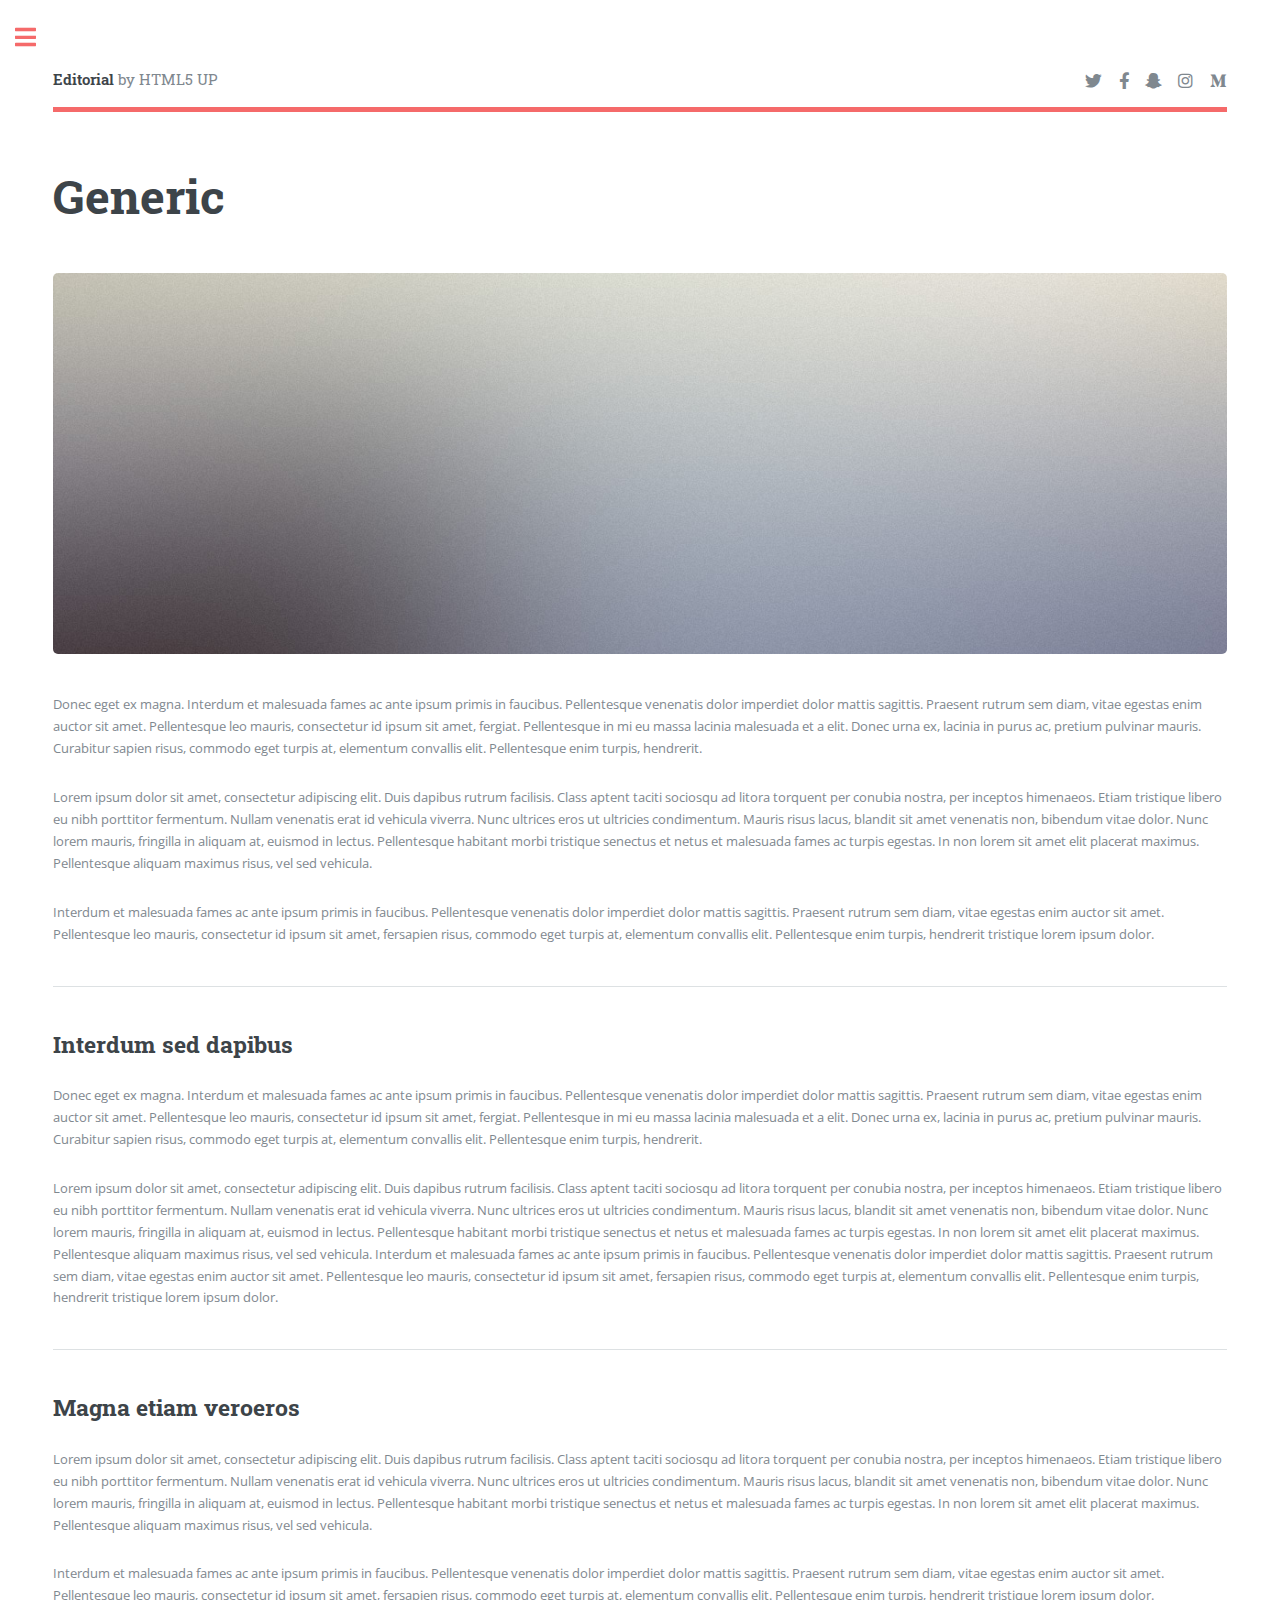
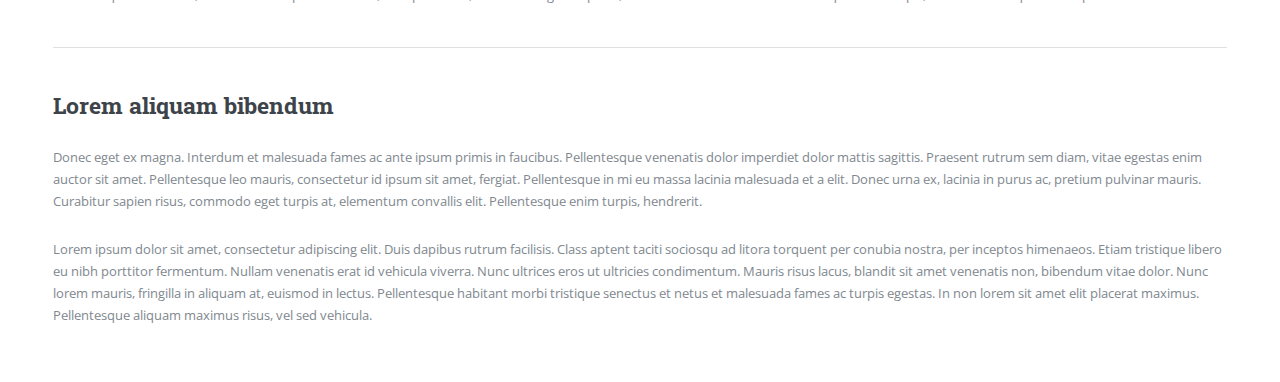
==== generic.html @ ad4b77a5 "Add files via upload" ====
<!DOCTYPE HTML>
<!--
	Editorial by HTML5 UP
	html5up.net | @ajlkn
	Free for personal and commercial use under the CCA 3.0 license (html5up.net/license)
-->
<html>
	<head>
		<title>Generic - Editorial by HTML5 UP</title>
		<meta charset="utf-8" />
		<meta name="viewport" content="width=device-width, initial-scale=1, user-scalable=no" />
		<link rel="stylesheet" href="assets/css/main.css" />
	</head>
	<body class="is-preload">

		<!-- Wrapper -->
			<div id="wrapper">

				<!-- Main -->
					<div id="main">
						<div class="inner">

							<!-- Header -->
								<header id="header">
									<a href="index.html" class="logo"><strong>Editorial</strong> by HTML5 UP</a>
									<ul class="icons">
										<li><a href="#" class="icon brands fa-twitter"><span class="label">Twitter</span></a></li>
										<li><a href="#" class="icon brands fa-facebook-f"><span class="label">Facebook</span></a></li>
										<li><a href="#" class="icon brands fa-snapchat-ghost"><span class="label">Snapchat</span></a></li>
										<li><a href="#" class="icon brands fa-instagram"><span class="label">Instagram</span></a></li>
										<li><a href="#" class="icon brands fa-medium-m"><span class="label">Medium</span></a></li>
									</ul>
								</header>

							<!-- Content -->
								<section>
									<header class="main">
										<h1>Generic</h1>
									</header>

									<span class="image main"><img src="images/pic11.jpg" alt="" /></span>

									<p>Donec eget ex magna. Interdum et malesuada fames ac ante ipsum primis in faucibus. Pellentesque venenatis dolor imperdiet dolor mattis sagittis. Praesent rutrum sem diam, vitae egestas enim auctor sit amet. Pellentesque leo mauris, consectetur id ipsum sit amet, fergiat. Pellentesque in mi eu massa lacinia malesuada et a elit. Donec urna ex, lacinia in purus ac, pretium pulvinar mauris. Curabitur sapien risus, commodo eget turpis at, elementum convallis elit. Pellentesque enim turpis, hendrerit.</p>
									<p>Lorem ipsum dolor sit amet, consectetur adipiscing elit. Duis dapibus rutrum facilisis. Class aptent taciti sociosqu ad litora torquent per conubia nostra, per inceptos himenaeos. Etiam tristique libero eu nibh porttitor fermentum. Nullam venenatis erat id vehicula viverra. Nunc ultrices eros ut ultricies condimentum. Mauris risus lacus, blandit sit amet venenatis non, bibendum vitae dolor. Nunc lorem mauris, fringilla in aliquam at, euismod in lectus. Pellentesque habitant morbi tristique senectus et netus et malesuada fames ac turpis egestas. In non lorem sit amet elit placerat maximus. Pellentesque aliquam maximus risus, vel sed vehicula.</p>
									<p>Interdum et malesuada fames ac ante ipsum primis in faucibus. Pellentesque venenatis dolor imperdiet dolor mattis sagittis. Praesent rutrum sem diam, vitae egestas enim auctor sit amet. Pellentesque leo mauris, consectetur id ipsum sit amet, fersapien risus, commodo eget turpis at, elementum convallis elit. Pellentesque enim turpis, hendrerit tristique lorem ipsum dolor.</p>

									<hr class="major" />

									<h2>Interdum sed dapibus</h2>
									<p>Donec eget ex magna. Interdum et malesuada fames ac ante ipsum primis in faucibus. Pellentesque venenatis dolor imperdiet dolor mattis sagittis. Praesent rutrum sem diam, vitae egestas enim auctor sit amet. Pellentesque leo mauris, consectetur id ipsum sit amet, fergiat. Pellentesque in mi eu massa lacinia malesuada et a elit. Donec urna ex, lacinia in purus ac, pretium pulvinar mauris. Curabitur sapien risus, commodo eget turpis at, elementum convallis elit. Pellentesque enim turpis, hendrerit.</p>
									<p>Lorem ipsum dolor sit amet, consectetur adipiscing elit. Duis dapibus rutrum facilisis. Class aptent taciti sociosqu ad litora torquent per conubia nostra, per inceptos himenaeos. Etiam tristique libero eu nibh porttitor fermentum. Nullam venenatis erat id vehicula viverra. Nunc ultrices eros ut ultricies condimentum. Mauris risus lacus, blandit sit amet venenatis non, bibendum vitae dolor. Nunc lorem mauris, fringilla in aliquam at, euismod in lectus. Pellentesque habitant morbi tristique senectus et netus et malesuada fames ac turpis egestas. In non lorem sit amet elit placerat maximus. Pellentesque aliquam maximus risus, vel sed vehicula. Interdum et malesuada fames ac ante ipsum primis in faucibus. Pellentesque venenatis dolor imperdiet dolor mattis sagittis. Praesent rutrum sem diam, vitae egestas enim auctor sit amet. Pellentesque leo mauris, consectetur id ipsum sit amet, fersapien risus, commodo eget turpis at, elementum convallis elit. Pellentesque enim turpis, hendrerit tristique lorem ipsum dolor.</p>

									<hr class="major" />

									<h2>Magna etiam veroeros</h2>
									<p>Lorem ipsum dolor sit amet, consectetur adipiscing elit. Duis dapibus rutrum facilisis. Class aptent taciti sociosqu ad litora torquent per conubia nostra, per inceptos himenaeos. Etiam tristique libero eu nibh porttitor fermentum. Nullam venenatis erat id vehicula viverra. Nunc ultrices eros ut ultricies condimentum. Mauris risus lacus, blandit sit amet venenatis non, bibendum vitae dolor. Nunc lorem mauris, fringilla in aliquam at, euismod in lectus. Pellentesque habitant morbi tristique senectus et netus et malesuada fames ac turpis egestas. In non lorem sit amet elit placerat maximus. Pellentesque aliquam maximus risus, vel sed vehicula.</p>
									<p>Interdum et malesuada fames ac ante ipsum primis in faucibus. Pellentesque venenatis dolor imperdiet dolor mattis sagittis. Praesent rutrum sem diam, vitae egestas enim auctor sit amet. Pellentesque leo mauris, consectetur id ipsum sit amet, fersapien risus, commodo eget turpis at, elementum convallis elit. Pellentesque enim turpis, hendrerit tristique lorem ipsum dolor.</p>

									<hr class="major" />

									<h2>Lorem aliquam bibendum</h2>
									<p>Donec eget ex magna. Interdum et malesuada fames ac ante ipsum primis in faucibus. Pellentesque venenatis dolor imperdiet dolor mattis sagittis. Praesent rutrum sem diam, vitae egestas enim auctor sit amet. Pellentesque leo mauris, consectetur id ipsum sit amet, fergiat. Pellentesque in mi eu massa lacinia malesuada et a elit. Donec urna ex, lacinia in purus ac, pretium pulvinar mauris. Curabitur sapien risus, commodo eget turpis at, elementum convallis elit. Pellentesque enim turpis, hendrerit.</p>
									<p>Lorem ipsum dolor sit amet, consectetur adipiscing elit. Duis dapibus rutrum facilisis. Class aptent taciti sociosqu ad litora torquent per conubia nostra, per inceptos himenaeos. Etiam tristique libero eu nibh porttitor fermentum. Nullam venenatis erat id vehicula viverra. Nunc ultrices eros ut ultricies condimentum. Mauris risus lacus, blandit sit amet venenatis non, bibendum vitae dolor. Nunc lorem mauris, fringilla in aliquam at, euismod in lectus. Pellentesque habitant morbi tristique senectus et netus et malesuada fames ac turpis egestas. In non lorem sit amet elit placerat maximus. Pellentesque aliquam maximus risus, vel sed vehicula.</p>

								</section>

						</div>
					</div>

				<!-- Sidebar -->
					<div id="sidebar">
						<div class="inner">

							<!-- Search -->
								<section id="search" class="alt">
									<form method="post" action="#">
										<input type="text" name="query" id="query" placeholder="Search" />
									</form>
								</section>

							<!-- Menu -->
								<nav id="menu">
									<header class="major">
										<h2>Menu</h2>
									</header>
									<ul>
										<li><a href="index.html">Homepage</a></li>
										<li><a href="generic.html">Generic</a></li>
										<li><a href="elements.html">Elements</a></li>
										<li>
											<span class="opener">Submenu</span>
											<ul>
												<li><a href="#">Lorem Dolor</a></li>
												<li><a href="#">Ipsum Adipiscing</a></li>
												<li><a href="#">Tempus Magna</a></li>
												<li><a href="#">Feugiat Veroeros</a></li>
											</ul>
										</li>
										<li><a href="#">Etiam Dolore</a></li>
										<li><a href="#">Adipiscing</a></li>
										<li>
											<span class="opener">Another Submenu</span>
											<ul>
												<li><a href="#">Lorem Dolor</a></li>
												<li><a href="#">Ipsum Adipiscing</a></li>
												<li><a href="#">Tempus Magna</a></li>
												<li><a href="#">Feugiat Veroeros</a></li>
											</ul>
										</li>
										<li><a href="#">Maximus Erat</a></li>
										<li><a href="#">Sapien Mauris</a></li>
										<li><a href="#">Amet Lacinia</a></li>
									</ul>
								</nav>

							<!-- Section -->
								<section>
									<header class="major">
										<h2>Ante interdum</h2>
									</header>
									<div class="mini-posts">
										<article>
											<a href="#" class="image"><img src="images/pic07.jpg" alt="" /></a>
											<p>Aenean ornare velit lacus, ac varius enim lorem ullamcorper dolore aliquam.</p>
										</article>
										<article>
											<a href="#" class="image"><img src="images/pic08.jpg" alt="" /></a>
											<p>Aenean ornare velit lacus, ac varius enim lorem ullamcorper dolore aliquam.</p>
										</article>
										<article>
											<a href="#" class="image"><img src="images/pic09.jpg" alt="" /></a>
											<p>Aenean ornare velit lacus, ac varius enim lorem ullamcorper dolore aliquam.</p>
										</article>
									</div>
									<ul class="actions">
										<li><a href="#" class="button">More</a></li>
									</ul>
								</section>

							<!-- Section -->
								<section>
									<header class="major">
										<h2>Get in touch</h2>
									</header>
									<p>Sed varius enim lorem ullamcorper dolore aliquam aenean ornare velit lacus, ac varius enim lorem ullamcorper dolore. Proin sed aliquam facilisis ante interdum. Sed nulla amet lorem feugiat tempus aliquam.</p>
									<ul class="contact">
										<li class="icon solid fa-envelope"><a href="#">information@untitled.tld</a></li>
										<li class="icon solid fa-phone">(000) 000-0000</li>
										<li class="icon solid fa-home">1234 Somewhere Road #8254<br />
										Nashville, TN 00000-0000</li>
									</ul>
								</section>

							<!-- Footer -->
								<footer id="footer">
									<p class="copyright">&copy; Untitled. All rights reserved. Demo Images: <a href="https://unsplash.com">Unsplash</a>. Design: <a href="https://html5up.net">HTML5 UP</a>.</p>
								</footer>

						</div>
					</div>

			</div>

		<!-- Scripts -->
			<script src="assets/js/jquery.min.js"></script>
			<script src="assets/js/browser.min.js"></script>
			<script src="assets/js/breakpoints.min.js"></script>
			<script src="assets/js/util.js"></script>
			<script src="assets/js/main.js"></script>

	</body>
</html>
---- assets/css/main.css ----
@import url(fontawesome-all.min.css);
@import url("https://fonts.googleapis.com/css?family=Open+Sans:400,600,400italic,600italic|Roboto+Slab:400,700");
/*
	Editorial by HTML5 UP
	html5up.net | @ajlkn
	Free for personal and commercial use under the CCA 3.0 license (html5up.net/license)
*/
html, body, div, span, applet, object,
iframe, h1, h2, h3, h4, h5, h6, p, blockquote,
pre, a, abbr, acronym, address, big, cite,
code, del, dfn, em, img, ins, kbd, q, s, samp,
small, strike, strong, sub, sup, tt, var, b,
u, i, center, dl, dt, dd, ol, ul, li, fieldset,
form, label, legend, table, caption, tbody,
tfoot, thead, tr, th, td, article, aside,
canvas, details, embed, figure, figcaption,
footer, header, hgroup, menu, nav, output, ruby,
section, summary, time, mark, audio, video {
  margin: 0;
  padding: 0;
  border: 0;
  font-size: 100%;
  font: inherit;
  vertical-align: baseline; }

article, aside, details, figcaption, figure,
footer, header, hgroup, menu, nav, section {
  display: block; }

body {
  line-height: 1; }

ol, ul {
  list-style: none; }

blockquote, q {
  quotes: none; }
  blockquote:before, blockquote:after, q:before, q:after {
    content: '';
    content: none; }

table {
  border-collapse: collapse;
  border-spacing: 0; }

body {
  -webkit-text-size-adjust: none; }

mark {
  background-color: transparent;
  color: inherit; }

input::-moz-focus-inner {
  border: 0;
  padding: 0; }

input, select, textarea {
  -moz-appearance: none;
  -webkit-appearance: none;
  -ms-appearance: none;
  appearance: none; }

/* Basic */
@-ms-viewport {
  width: device-width; }

body {
  -ms-overflow-style: scrollbar; }

@media screen and (max-width: 480px) {
  html, body {
    min-width: 320px; } }

html {
  box-sizing: border-box; }

*, *:before, *:after {
  box-sizing: inherit; }

body {
  background: #ffffff; }
  body.is-preload *, body.is-preload *:before, body.is-preload *:after, body.is-resizing *, body.is-resizing *:before, body.is-resizing *:after {
    -moz-animation: none !important;
    -webkit-animation: none !important;
    -ms-animation: none !important;
    animation: none !important;
    -moz-transition: none !important;
    -webkit-transition: none !important;
    -ms-transition: none !important;
    transition: none !important; }

/* Type */
body, input, select, textarea {
  color: #7f888f;
  font-family: "Open Sans", sans-serif;
  font-size: 13pt;
  font-weight: 400;
  line-height: 1.65; }
  @media screen and (max-width: 1680px) {
    body, input, select, textarea {
      font-size: 11pt; } }
  @media screen and (max-width: 1280px) {
    body, input, select, textarea {
      font-size: 10pt; } }
  @media screen and (max-width: 360px) {
    body, input, select, textarea {
      font-size: 9pt; } }

a {
  -moz-transition: color 0.2s ease-in-out, border-bottom-color 0.2s ease-in-out;
  -webkit-transition: color 0.2s ease-in-out, border-bottom-color 0.2s ease-in-out;
  -ms-transition: color 0.2s ease-in-out, border-bottom-color 0.2s ease-in-out;
  transition: color 0.2s ease-in-out, border-bottom-color 0.2s ease-in-out;
  border-bottom: dotted 1px;
  color: #f56a6a;
  text-decoration: none; }
  a:hover {
    border-bottom-color: #f56a6a;
    color: #f56a6a !important; }
    a:hover strong {
      color: inherit; }

strong, b {
  color: #3d4449;
  font-weight: 600; }

em, i {
  font-style: italic; }

p {
  margin: 0 0 2em 0; }

h1, h2, h3, h4, h5, h6 {
  color: #3d4449;
  font-family: "Roboto Slab", serif;
  font-weight: 700;
  line-height: 1.5;
  margin: 0 0 1em 0; }
  h1 a, h2 a, h3 a, h4 a, h5 a, h6 a {
    color: inherit;
    text-decoration: none;
    border-bottom: 0; }

h1 {
  font-size: 4em;
  margin: 0 0 0.5em 0;
  line-height: 1.3; }

h2 {
  font-size: 1.75em; }

h3 {
  font-size: 1.25em; }

h4 {
  font-size: 1.1em; }

h5 {
  font-size: 0.9em; }

h6 {
  font-size: 0.7em; }

@media screen and (max-width: 1680px) {
  h1 {
    font-size: 3.5em; } }

@media screen and (max-width: 980px) {
  h1 {
    font-size: 3.25em; } }

@media screen and (max-width: 736px) {
  h1 {
    font-size: 2em;
    line-height: 1.4; }
  h2 {
    font-size: 1.5em; } }

sub {
  font-size: 0.8em;
  position: relative;
  top: 0.5em; }

sup {
  font-size: 0.8em;
  position: relative;
  top: -0.5em; }

blockquote {
  border-left: solid 3px rgba(210, 215, 217, 0.75);
  font-style: italic;
  margin: 0 0 2em 0;
  padding: 0.5em 0 0.5em 2em; }

code {
  background: rgba(230, 235, 237, 0.25);
  border-radius: 0.375em;
  border: solid 1px rgba(210, 215, 217, 0.75);
  font-family: "Courier New", monospace;
  font-size: 0.9em;
  margin: 0 0.25em;
  padding: 0.25em 0.65em; }

pre {
  -webkit-overflow-scrolling: touch;
  font-family: "Courier New", monospace;
  font-size: 0.9em;
  margin: 0 0 2em 0; }
  pre code {
    display: block;
    line-height: 1.75;
    padding: 1em 1.5em;
    overflow-x: auto; }

hr {
  border: 0;
  border-bottom: solid 1px rgba(210, 215, 217, 0.75);
  margin: 2em 0; }
  hr.major {
    margin: 3em 0; }

.align-left {
  text-align: left; }

.align-center {
  text-align: center; }

.align-right {
  text-align: right; }

/* Row */
.row {
  display: flex;
  flex-wrap: wrap;
  box-sizing: border-box;
  align-items: stretch; }
  .row > * {
    box-sizing: border-box; }
  .row.gtr-uniform > * > :last-child {
    margin-bottom: 0; }
  .row.aln-left {
    justify-content: flex-start; }
  .row.aln-center {
    justify-content: center; }
  .row.aln-right {
    justify-content: flex-end; }
  .row.aln-top {
    align-items: flex-start; }
  .row.aln-middle {
    align-items: center; }
  .row.aln-bottom {
    align-items: flex-end; }
  .row > .imp {
    order: -1; }
  .row > .col-1 {
    width: 8.33333%; }
  .row > .off-1 {
    margin-left: 8.33333%; }
  .row > .col-2 {
    width: 16.66667%; }
  .row > .off-2 {
    margin-left: 16.66667%; }
  .row > .col-3 {
    width: 25%; }
  .row > .off-3 {
    margin-left: 25%; }
  .row > .col-4 {
    width: 33.33333%; }
  .row > .off-4 {
    margin-left: 33.33333%; }
  .row > .col-5 {
    width: 41.66667%; }
  .row > .off-5 {
    margin-left: 41.66667%; }
  .row > .col-6 {
    width: 50%; }
  .row > .off-6 {
    margin-left: 50%; }
  .row > .col-7 {
    width: 58.33333%; }
  .row > .off-7 {
    margin-left: 58.33333%; }
  .row > .col-8 {
    width: 66.66667%; }
  .row > .off-8 {
    margin-left: 66.66667%; }
  .row > .col-9 {
    width: 75%; }
  .row > .off-9 {
    margin-left: 75%; }
  .row > .col-10 {
    width: 83.33333%; }
  .row > .off-10 {
    margin-left: 83.33333%; }
  .row > .col-11 {
    width: 91.66667%; }
  .row > .off-11 {
    margin-left: 91.66667%; }
  .row > .col-12 {
    width: 100%; }
  .row > .off-12 {
    margin-left: 100%; }
  .row.gtr-0 {
    margin-top: 0;
    margin-left: 0em; }
    .row.gtr-0 > * {
      padding: 0 0 0 0em; }
    .row.gtr-0.gtr-uniform {
      margin-top: 0em; }
      .row.gtr-0.gtr-uniform > * {
        padding-top: 0em; }
  .row.gtr-25 {
    margin-top: 0;
    margin-left: -0.375em; }
    .row.gtr-25 > * {
      padding: 0 0 0 0.375em; }
    .row.gtr-25.gtr-uniform {
      margin-top: -0.375em; }
      .row.gtr-25.gtr-uniform > * {
        padding-top: 0.375em; }
  .row.gtr-50 {
    margin-top: 0;
    margin-left: -0.75em; }
    .row.gtr-50 > * {
      padding: 0 0 0 0.75em; }
    .row.gtr-50.gtr-uniform {
      margin-top: -0.75em; }
      .row.gtr-50.gtr-uniform > * {
        padding-top: 0.75em; }
  .row {
    margin-top: 0;
    margin-left: -1.5em; }
    .row > * {
      padding: 0 0 0 1.5em; }
    .row.gtr-uniform {
      margin-top: -1.5em; }
      .row.gtr-uniform > * {
        padding-top: 1.5em; }
  .row.gtr-150 {
    margin-top: 0;
    margin-left: -2.25em; }
    .row.gtr-150 > * {
      padding: 0 0 0 2.25em; }
    .row.gtr-150.gtr-uniform {
      margin-top: -2.25em; }
      .row.gtr-150.gtr-uniform > * {
        padding-top: 2.25em; }
  .row.gtr-200 {
    margin-top: 0;
    margin-left: -3em; }
    .row.gtr-200 > * {
      padding: 0 0 0 3em; }
    .row.gtr-200.gtr-uniform {
      margin-top: -3em; }
      .row.gtr-200.gtr-uniform > * {
        padding-top: 3em; }
  @media screen and (max-width: 1680px) {
    .row {
      display: flex;
      flex-wrap: wrap;
      box-sizing: border-box;
      align-items: stretch; }
      .row > * {
        box-sizing: border-box; }
      .row.gtr-uniform > * > :last-child {
        margin-bottom: 0; }
      .row.aln-left {
        justify-content: flex-start; }
      .row.aln-center {
        justify-content: center; }
      .row.aln-right {
        justify-content: flex-end; }
      .row.aln-top {
        align-items: flex-start; }
      .row.aln-middle {
        align-items: center; }
      .row.aln-bottom {
        align-items: flex-end; }
      .row > .imp-xlarge {
        order: -1; }
      .row > .col-1-xlarge {
        width: 8.33333%; }
      .row > .off-1-xlarge {
        margin-left: 8.33333%; }
      .row > .col-2-xlarge {
        width: 16.66667%; }
      .row > .off-2-xlarge {
        margin-left: 16.66667%; }
      .row > .col-3-xlarge {
        width: 25%; }
      .row > .off-3-xlarge {
        margin-left: 25%; }
      .row > .col-4-xlarge {
        width: 33.33333%; }
      .row > .off-4-xlarge {
        margin-left: 33.33333%; }
      .row > .col-5-xlarge {
        width: 41.66667%; }
      .row > .off-5-xlarge {
        margin-left: 41.66667%; }
      .row > .col-6-xlarge {
        width: 50%; }
      .row > .off-6-xlarge {
        margin-left: 50%; }
      .row > .col-7-xlarge {
        width: 58.33333%; }
      .row > .off-7-xlarge {
        margin-left: 58.33333%; }
      .row > .col-8-xlarge {
        width: 66.66667%; }
      .row > .off-8-xlarge {
        margin-left: 66.66667%; }
      .row > .col-9-xlarge {
        width: 75%; }
      .row > .off-9-xlarge {
        margin-left: 75%; }
      .row > .col-10-xlarge {
        width: 83.33333%; }
      .row > .off-10-xlarge {
        margin-left: 83.33333%; }
      .row > .col-11-xlarge {
        width: 91.66667%; }
      .row > .off-11-xlarge {
        margin-left: 91.66667%; }
      .row > .col-12-xlarge {
        width: 100%; }
      .row > .off-12-xlarge {
        margin-left: 100%; }
      .row.gtr-0 {
        margin-top: 0;
        margin-left: 0em; }
        .row.gtr-0 > * {
          padding: 0 0 0 0em; }
        .row.gtr-0.gtr-uniform {
          margin-top: 0em; }
          .row.gtr-0.gtr-uniform > * {
            padding-top: 0em; }
      .row.gtr-25 {
        margin-top: 0;
        margin-left: -0.375em; }
        .row.gtr-25 > * {
          padding: 0 0 0 0.375em; }
        .row.gtr-25.gtr-uniform {
          margin-top: -0.375em; }
          .row.gtr-25.gtr-uniform > * {
            padding-top: 0.375em; }
      .row.gtr-50 {
        margin-top: 0;
        margin-left: -0.75em; }
        .row.gtr-50 > * {
          padding: 0 0 0 0.75em; }
        .row.gtr-50.gtr-uniform {
          margin-top: -0.75em; }
          .row.gtr-50.gtr-uniform > * {
            padding-top: 0.75em; }
      .row {
        margin-top: 0;
        margin-left: -1.5em; }
        .row > * {
          padding: 0 0 0 1.5em; }
        .row.gtr-uniform {
          margin-top: -1.5em; }
          .row.gtr-uniform > * {
            padding-top: 1.5em; }
      .row.gtr-150 {
        margin-top: 0;
        margin-left: -2.25em; }
        .row.gtr-150 > * {
          padding: 0 0 0 2.25em; }
        .row.gtr-150.gtr-uniform {
          margin-top: -2.25em; }
          .row.gtr-150.gtr-uniform > * {
            padding-top: 2.25em; }
      .row.gtr-200 {
        margin-top: 0;
        margin-left: -3em; }
        .row.gtr-200 > * {
          padding: 0 0 0 3em; }
        .row.gtr-200.gtr-uniform {
          margin-top: -3em; }
          .row.gtr-200.gtr-uniform > * {
            padding-top: 3em; } }
  @media screen and (max-width: 1280px) {
    .row {
      display: flex;
      flex-wrap: wrap;
      box-sizing: border-box;
      align-items: stretch; }
      .row > * {
        box-sizing: border-box; }
      .row.gtr-uniform > * > :last-child {
        margin-bottom: 0; }
      .row.aln-left {
        justify-content: flex-start; }
      .row.aln-center {
        justify-content: center; }
      .row.aln-right {
        justify-content: flex-end; }
      .row.aln-top {
        align-items: flex-start; }
      .row.aln-middle {
        align-items: center; }
      .row.aln-bottom {
        align-items: flex-end; }
      .row > .imp-large {
        order: -1; }
      .row > .col-1-large {
        width: 8.33333%; }
      .row > .off-1-large {
        margin-left: 8.33333%; }
      .row > .col-2-large {
        width: 16.66667%; }
      .row > .off-2-large {
        margin-left: 16.66667%; }
      .row > .col-3-large {
        width: 25%; }
      .row > .off-3-large {
        margin-left: 25%; }
      .row > .col-4-large {
        width: 33.33333%; }
      .row > .off-4-large {
        margin-left: 33.33333%; }
      .row > .col-5-large {
        width: 41.66667%; }
      .row > .off-5-large {
        margin-left: 41.66667%; }
      .row > .col-6-large {
        width: 50%; }
      .row > .off-6-large {
        margin-left: 50%; }
      .row > .col-7-large {
        width: 58.33333%; }
      .row > .off-7-large {
        margin-left: 58.33333%; }
      .row > .col-8-large {
        width: 66.66667%; }
      .row > .off-8-large {
        margin-left: 66.66667%; }
      .row > .col-9-large {
        width: 75%; }
      .row > .off-9-large {
        margin-left: 75%; }
      .row > .col-10-large {
        width: 83.33333%; }
      .row > .off-10-large {
        margin-left: 83.33333%; }
      .row > .col-11-large {
        width: 91.66667%; }
      .row > .off-11-large {
        margin-left: 91.66667%; }
      .row > .col-12-large {
        width: 100%; }
      .row > .off-12-large {
        margin-left: 100%; }
      .row.gtr-0 {
        margin-top: 0;
        margin-left: 0em; }
        .row.gtr-0 > * {
          padding: 0 0 0 0em; }
        .row.gtr-0.gtr-uniform {
          margin-top: 0em; }
          .row.gtr-0.gtr-uniform > * {
            padding-top: 0em; }
      .row.gtr-25 {
        margin-top: 0;
        margin-left: -0.375em; }
        .row.gtr-25 > * {
          padding: 0 0 0 0.375em; }
        .row.gtr-25.gtr-uniform {
          margin-top: -0.375em; }
          .row.gtr-25.gtr-uniform > * {
            padding-top: 0.375em; }
      .row.gtr-50 {
        margin-top: 0;
        margin-left: -0.75em; }
        .row.gtr-50 > * {
          padding: 0 0 0 0.75em; }
        .row.gtr-50.gtr-uniform {
          margin-top: -0.75em; }
          .row.gtr-50.gtr-uniform > * {
            padding-top: 0.75em; }
      .row {
        margin-top: 0;
        margin-left: -1.5em; }
        .row > * {
          padding: 0 0 0 1.5em; }
        .row.gtr-uniform {
          margin-top: -1.5em; }
          .row.gtr-uniform > * {
            padding-top: 1.5em; }
      .row.gtr-150 {
        margin-top: 0;
        margin-left: -2.25em; }
        .row.gtr-150 > * {
          padding: 0 0 0 2.25em; }
        .row.gtr-150.gtr-uniform {
          margin-top: -2.25em; }
          .row.gtr-150.gtr-uniform > * {
            padding-top: 2.25em; }
      .row.gtr-200 {
        margin-top: 0;
        margin-left: -3em; }
        .row.gtr-200 > * {
          padding: 0 0 0 3em; }
        .row.gtr-200.gtr-uniform {
          margin-top: -3em; }
          .row.gtr-200.gtr-uniform > * {
            padding-top: 3em; } }
  @media screen and (max-width: 980px) {
    .row {
      display: flex;
      flex-wrap: wrap;
      box-sizing: border-box;
      align-items: stretch; }
      .row > * {
        box-sizing: border-box; }
      .row.gtr-uniform > * > :last-child {
        margin-bottom: 0; }
      .row.aln-left {
        justify-content: flex-start; }
      .row.aln-center {
        justify-content: center; }
      .row.aln-right {
        justify-content: flex-end; }
      .row.aln-top {
        align-items: flex-start; }
      .row.aln-middle {
        align-items: center; }
      .row.aln-bottom {
        align-items: flex-end; }
      .row > .imp-medium {
        order: -1; }
      .row > .col-1-medium {
        width: 8.33333%; }
      .row > .off-1-medium {
        margin-left: 8.33333%; }
      .row > .col-2-medium {
        width: 16.66667%; }
      .row > .off-2-medium {
        margin-left: 16.66667%; }
      .row > .col-3-medium {
        width: 25%; }
      .row > .off-3-medium {
        margin-left: 25%; }
      .row > .col-4-medium {
        width: 33.33333%; }
      .row > .off-4-medium {
        margin-left: 33.33333%; }
      .row > .col-5-medium {
        width: 41.66667%; }
      .row > .off-5-medium {
        margin-left: 41.66667%; }
      .row > .col-6-medium {
        width: 50%; }
      .row > .off-6-medium {
        margin-left: 50%; }
      .row > .col-7-medium {
        width: 58.33333%; }
      .row > .off-7-medium {
        margin-left: 58.33333%; }
      .row > .col-8-medium {
        width: 66.66667%; }
      .row > .off-8-medium {
        margin-left: 66.66667%; }
      .row > .col-9-medium {
        width: 75%; }
      .row > .off-9-medium {
        margin-left: 75%; }
      .row > .col-10-medium {
        width: 83.33333%; }
      .row > .off-10-medium {
        margin-left: 83.33333%; }
      .row > .col-11-medium {
        width: 91.66667%; }
      .row > .off-11-medium {
        margin-left: 91.66667%; }
      .row > .col-12-medium {
        width: 100%; }
      .row > .off-12-medium {
        margin-left: 100%; }
      .row.gtr-0 {
        margin-top: 0;
        margin-left: 0em; }
        .row.gtr-0 > * {
          padding: 0 0 0 0em; }
        .row.gtr-0.gtr-uniform {
          margin-top: 0em; }
          .row.gtr-0.gtr-uniform > * {
            padding-top: 0em; }
      .row.gtr-25 {
        margin-top: 0;
        margin-left: -0.375em; }
        .row.gtr-25 > * {
          padding: 0 0 0 0.375em; }
        .row.gtr-25.gtr-uniform {
          margin-top: -0.375em; }
          .row.gtr-25.gtr-uniform > * {
            padding-top: 0.375em; }
      .row.gtr-50 {
        margin-top: 0;
        margin-left: -0.75em; }
        .row.gtr-50 > * {
          padding: 0 0 0 0.75em; }
        .row.gtr-50.gtr-uniform {
          margin-top: -0.75em; }
          .row.gtr-50.gtr-uniform > * {
            padding-top: 0.75em; }
      .row {
        margin-top: 0;
        margin-left: -1.5em; }
        .row > * {
          padding: 0 0 0 1.5em; }
        .row.gtr-uniform {
          margin-top: -1.5em; }
          .row.gtr-uniform > * {
            padding-top: 1.5em; }
      .row.gtr-150 {
        margin-top: 0;
        margin-left: -2.25em; }
        .row.gtr-150 > * {
          padding: 0 0 0 2.25em; }
        .row.gtr-150.gtr-uniform {
          margin-top: -2.25em; }
          .row.gtr-150.gtr-uniform > * {
            padding-top: 2.25em; }
      .row.gtr-200 {
        margin-top: 0;
        margin-left: -3em; }
        .row.gtr-200 > * {
          padding: 0 0 0 3em; }
        .row.gtr-200.gtr-uniform {
          margin-top: -3em; }
          .row.gtr-200.gtr-uniform > * {
            padding-top: 3em; } }
  @media screen and (max-width: 736px) {
    .row {
      display: flex;
      flex-wrap: wrap;
      box-sizing: border-box;
      align-items: stretch; }
      .row > * {
        box-sizing: border-box; }
      .row.gtr-uniform > * > :last-child {
        margin-bottom: 0; }
      .row.aln-left {
        justify-content: flex-start; }
      .row.aln-center {
        justify-content: center; }
      .row.aln-right {
        justify-content: flex-end; }
      .row.aln-top {
        align-items: flex-start; }
      .row.aln-middle {
        align-items: center; }
      .row.aln-bottom {
        align-items: flex-end; }
      .row > .imp-small {
        order: -1; }
      .row > .col-1-small {
        width: 8.33333%; }
      .row > .off-1-small {
        margin-left: 8.33333%; }
      .row > .col-2-small {
        width: 16.66667%; }
      .row > .off-2-small {
        margin-left: 16.66667%; }
      .row > .col-3-small {
        width: 25%; }
      .row > .off-3-small {
        margin-left: 25%; }
      .row > .col-4-small {
        width: 33.33333%; }
      .row > .off-4-small {
        margin-left: 33.33333%; }
      .row > .col-5-small {
        width: 41.66667%; }
      .row > .off-5-small {
        margin-left: 41.66667%; }
      .row > .col-6-small {
        width: 50%; }
      .row > .off-6-small {
        margin-left: 50%; }
      .row > .col-7-small {
        width: 58.33333%; }
      .row > .off-7-small {
        margin-left: 58.33333%; }
      .row > .col-8-small {
        width: 66.66667%; }
      .row > .off-8-small {
        margin-left: 66.66667%; }
      .row > .col-9-small {
        width: 75%; }
      .row > .off-9-small {
        margin-left: 75%; }
      .row > .col-10-small {
        width: 83.33333%; }
      .row > .off-10-small {
        margin-left: 83.33333%; }
      .row > .col-11-small {
        width: 91.66667%; }
      .row > .off-11-small {
        margin-left: 91.66667%; }
      .row > .col-12-small {
        width: 100%; }
      .row > .off-12-small {
        margin-left: 100%; }
      .row.gtr-0 {
        margin-top: 0;
        margin-left: 0em; }
        .row.gtr-0 > * {
          padding: 0 0 0 0em; }
        .row.gtr-0.gtr-uniform {
          margin-top: 0em; }
          .row.gtr-0.gtr-uniform > * {
            padding-top: 0em; }
      .row.gtr-25 {
        margin-top: 0;
        margin-left: -0.375em; }
        .row.gtr-25 > * {
          padding: 0 0 0 0.375em; }
        .row.gtr-25.gtr-uniform {
          margin-top: -0.375em; }
          .row.gtr-25.gtr-uniform > * {
            padding-top: 0.375em; }
      .row.gtr-50 {
        margin-top: 0;
        margin-left: -0.75em; }
        .row.gtr-50 > * {
          padding: 0 0 0 0.75em; }
        .row.gtr-50.gtr-uniform {
          margin-top: -0.75em; }
          .row.gtr-50.gtr-uniform > * {
            padding-top: 0.75em; }
      .row {
        margin-top: 0;
        margin-left: -1.5em; }
        .row > * {
          padding: 0 0 0 1.5em; }
        .row.gtr-uniform {
          margin-top: -1.5em; }
          .row.gtr-uniform > * {
            padding-top: 1.5em; }
      .row.gtr-150 {
        margin-top: 0;
        margin-left: -2.25em; }
        .row.gtr-150 > * {
          padding: 0 0 0 2.25em; }
        .row.gtr-150.gtr-uniform {
          margin-top: -2.25em; }
          .row.gtr-150.gtr-uniform > * {
            padding-top: 2.25em; }
      .row.gtr-200 {
        margin-top: 0;
        margin-left: -3em; }
        .row.gtr-200 > * {
          padding: 0 0 0 3em; }
        .row.gtr-200.gtr-uniform {
          margin-top: -3em; }
          .row.gtr-200.gtr-uniform > * {
            padding-top: 3em; } }
  @media screen and (max-width: 480px) {
    .row {
      display: flex;
      flex-wrap: wrap;
      box-sizing: border-box;
      align-items: stretch; }
      .row > * {
        box-sizing: border-box; }
      .row.gtr-uniform > * > :last-child {
        margin-bottom: 0; }
      .row.aln-left {
        justify-content: flex-start; }
      .row.aln-center {
        justify-content: center; }
      .row.aln-right {
        justify-content: flex-end; }
      .row.aln-top {
        align-items: flex-start; }
      .row.aln-middle {
        align-items: center; }
      .row.aln-bottom {
        align-items: flex-end; }
      .row > .imp-xsmall {
        order: -1; }
      .row > .col-1-xsmall {
        width: 8.33333%; }
      .row > .off-1-xsmall {
        margin-left: 8.33333%; }
      .row > .col-2-xsmall {
        width: 16.66667%; }
      .row > .off-2-xsmall {
        margin-left: 16.66667%; }
      .row > .col-3-xsmall {
        width: 25%; }
      .row > .off-3-xsmall {
        margin-left: 25%; }
      .row > .col-4-xsmall {
        width: 33.33333%; }
      .row > .off-4-xsmall {
        margin-left: 33.33333%; }
      .row > .col-5-xsmall {
        width: 41.66667%; }
      .row > .off-5-xsmall {
        margin-left: 41.66667%; }
      .row > .col-6-xsmall {
        width: 50%; }
      .row > .off-6-xsmall {
        margin-left: 50%; }
      .row > .col-7-xsmall {
        width: 58.33333%; }
      .row > .off-7-xsmall {
        margin-left: 58.33333%; }
      .row > .col-8-xsmall {
        width: 66.66667%; }
      .row > .off-8-xsmall {
        margin-left: 66.66667%; }
      .row > .col-9-xsmall {
        width: 75%; }
      .row > .off-9-xsmall {
        margin-left: 75%; }
      .row > .col-10-xsmall {
        width: 83.33333%; }
      .row > .off-10-xsmall {
        margin-left: 83.33333%; }
      .row > .col-11-xsmall {
        width: 91.66667%; }
      .row > .off-11-xsmall {
        margin-left: 91.66667%; }
      .row > .col-12-xsmall {
        width: 100%; }
      .row > .off-12-xsmall {
        margin-left: 100%; }
      .row.gtr-0 {
        margin-top: 0;
        margin-left: 0em; }
        .row.gtr-0 > * {
          padding: 0 0 0 0em; }
        .row.gtr-0.gtr-uniform {
          margin-top: 0em; }
          .row.gtr-0.gtr-uniform > * {
            padding-top: 0em; }
      .row.gtr-25 {
        margin-top: 0;
        margin-left: -0.375em; }
        .row.gtr-25 > * {
          padding: 0 0 0 0.375em; }
        .row.gtr-25.gtr-uniform {
          margin-top: -0.375em; }
          .row.gtr-25.gtr-uniform > * {
            padding-top: 0.375em; }
      .row.gtr-50 {
        margin-top: 0;
        margin-left: -0.75em; }
        .row.gtr-50 > * {
          padding: 0 0 0 0.75em; }
        .row.gtr-50.gtr-uniform {
          margin-top: -0.75em; }
          .row.gtr-50.gtr-uniform > * {
            padding-top: 0.75em; }
      .row {
        margin-top: 0;
        margin-left: -1.5em; }
        .row > * {
          padding: 0 0 0 1.5em; }
        .row.gtr-uniform {
          margin-top: -1.5em; }
          .row.gtr-uniform > * {
            padding-top: 1.5em; }
      .row.gtr-150 {
        margin-top: 0;
        margin-left: -2.25em; }
        .row.gtr-150 > * {
          padding: 0 0 0 2.25em; }
        .row.gtr-150.gtr-uniform {
          margin-top: -2.25em; }
          .row.gtr-150.gtr-uniform > * {
            padding-top: 2.25em; }
      .row.gtr-200 {
        margin-top: 0;
        margin-left: -3em; }
        .row.gtr-200 > * {
          padding: 0 0 0 3em; }
        .row.gtr-200.gtr-uniform {
          margin-top: -3em; }
          .row.gtr-200.gtr-uniform > * {
            padding-top: 3em; } }

/* Section/Article */
section.special, article.special {
  text-align: center; }

header p {
  font-family: "Roboto Slab", serif;
  font-size: 1em;
  font-weight: 400;
  letter-spacing: 0.075em;
  margin-top: -0.5em;
  text-transform: uppercase; }

header.major > :last-child {
  border-bottom: solid 3px #f56a6a;
  display: inline-block;
  margin: 0 0 2em 0;
  padding: 0 0.75em 0.5em 0; }

header.main > :last-child {
  margin: 0 0 1em 0; }

/* Form */
form {
  margin: 0 0 2em 0; }

label {
  color: #3d4449;
  display: block;
  font-size: 0.9em;
  font-weight: 600;
  margin: 0 0 1em 0; }

input[type="text"],
input[type="password"],
input[type="email"],
input[type="tel"],
input[type="search"],
input[type="url"],
select,
textarea {
  -moz-appearance: none;
  -webkit-appearance: none;
  -ms-appearance: none;
  appearance: none;
  background: #ffffff;
  border-radius: 0.375em;
  border: none;
  border: solid 1px rgba(210, 215, 217, 0.75);
  color: inherit;
  display: block;
  outline: 0;
  padding: 0 1em;
  text-decoration: none;
  width: 100%; }
  input[type="text"]:invalid,
  input[type="password"]:invalid,
  input[type="email"]:invalid,
  input[type="tel"]:invalid,
  input[type="search"]:invalid,
  input[type="url"]:invalid,
  select:invalid,
  textarea:invalid {
    box-shadow: none; }
  input[type="text"]:focus,
  input[type="password"]:focus,
  input[type="email"]:focus,
  input[type="tel"]:focus,
  input[type="search"]:focus,
  input[type="url"]:focus,
  select:focus,
  textarea:focus {
    border-color: #f56a6a;
    box-shadow: 0 0 0 1px #f56a6a; }

select {
  background-image: url("data:image/svg+xml;charset=utf8,%3Csvg xmlns='http://www.w3.org/2000/svg' width='40' height='40' preserveAspectRatio='none' viewBox='0 0 40 40'%3E%3Cpath d='M9.4,12.3l10.4,10.4l10.4-10.4c0.2-0.2,0.5-0.4,0.9-0.4c0.3,0,0.6,0.1,0.9,0.4l3.3,3.3c0.2,0.2,0.4,0.5,0.4,0.9 c0,0.4-0.1,0.6-0.4,0.9L20.7,31.9c-0.2,0.2-0.5,0.4-0.9,0.4c-0.3,0-0.6-0.1-0.9-0.4L4.3,17.3c-0.2-0.2-0.4-0.5-0.4-0.9 c0-0.4,0.1-0.6,0.4-0.9l3.3-3.3c0.2-0.2,0.5-0.4,0.9-0.4S9.1,12.1,9.4,12.3z' fill='rgba(210, 215, 217, 0.75)' /%3E%3C/svg%3E");
  background-size: 1.25em;
  background-repeat: no-repeat;
  background-position: calc(100% - 1em) center;
  height: 2.75em;
  padding-right: 2.75em;
  text-overflow: ellipsis; }
  select option {
    color: #3d4449;
    background: #ffffff; }
  select:focus::-ms-value {
    background-color: transparent; }
  select::-ms-expand {
    display: none; }

input[type="text"],
input[type="password"],
input[type="email"],
input[type="tel"],
input[type="search"],
input[type="url"],
select {
  height: 2.75em; }

textarea {
  padding: 0.75em 1em; }

input[type="checkbox"],
input[type="radio"] {
  -moz-appearance: none;
  -webkit-appearance: none;
  -ms-appearance: none;
  appearance: none;
  display: block;
  float: left;
  margin-right: -2em;
  opacity: 0;
  width: 1em;
  z-index: -1; }
  input[type="checkbox"] + label,
  input[type="radio"] + label {
    text-decoration: none;
    color: #7f888f;
    cursor: pointer;
    display: inline-block;
    font-size: 1em;
    font-weight: 400;
    padding-left: 2.4em;
    padding-right: 0.75em;
    position: relative; }
    input[type="checkbox"] + label:before,
    input[type="radio"] + label:before {
      -moz-osx-font-smoothing: grayscale;
      -webkit-font-smoothing: antialiased;
      display: inline-block;
      font-style: normal;
      font-variant: normal;
      text-rendering: auto;
      line-height: 1;
      text-transform: none !important;
      font-family: 'Font Awesome 5 Free';
      font-weight: 900; }
    input[type="checkbox"] + label:before,
    input[type="radio"] + label:before {
      background: #ffffff;
      border-radius: 0.375em;
      border: solid 1px rgba(210, 215, 217, 0.75);
      content: '';
      display: inline-block;
      font-size: 0.8em;
      height: 2.0625em;
      left: 0;
      line-height: 2.0625em;
      position: absolute;
      text-align: center;
      top: 0;
      width: 2.0625em; }
  input[type="checkbox"]:checked + label:before,
  input[type="radio"]:checked + label:before {
    background: #3d4449;
    border-color: #3d4449;
    color: #ffffff;
    content: '\f00c'; }
  input[type="checkbox"]:focus + label:before,
  input[type="radio"]:focus + label:before {
    border-color: #f56a6a;
    box-shadow: 0 0 0 1px #f56a6a; }

input[type="checkbox"] + label:before {
  border-radius: 0.375em; }

input[type="radio"] + label:before {
  border-radius: 100%; }

::-webkit-input-placeholder {
  color: #9fa3a6 !important;
  opacity: 1.0; }

:-moz-placeholder {
  color: #9fa3a6 !important;
  opacity: 1.0; }

::-moz-placeholder {
  color: #9fa3a6 !important;
  opacity: 1.0; }

:-ms-input-placeholder {
  color: #9fa3a6 !important;
  opacity: 1.0; }

/* Box */
.box {
  border-radius: 0.375em;
  border: solid 1px rgba(210, 215, 217, 0.75);
  margin-bottom: 2em;
  padding: 1.5em; }
  .box > :last-child,
  .box > :last-child > :last-child,
  .box > :last-child > :last-child > :last-child {
    margin-bottom: 0; }
  .box.alt {
    border: 0;
    border-radius: 0;
    padding: 0; }

/* Icon */
.icon {
  text-decoration: none;
  border-bottom: none;
  position: relative; }
  .icon:before {
    -moz-osx-font-smoothing: grayscale;
    -webkit-font-smoothing: antialiased;
    display: inline-block;
    font-style: normal;
    font-variant: normal;
    text-rendering: auto;
    line-height: 1;
    text-transform: none !important;
    font-family: 'Font Awesome 5 Free';
    font-weight: 400; }
  .icon > .label {
    display: none; }
  .icon:before {
    line-height: inherit; }
  .icon.solid:before {
    font-weight: 900; }
  .icon.brands:before {
    font-family: 'Font Awesome 5 Brands'; }

/* Image */
.image {
  border-radius: 0.375em;
  border: 0;
  display: inline-block;
  position: relative; }
  .image img {
    border-radius: 0.375em;
    display: block; }
  .image.left, .image.right {
    max-width: 40%; }
    .image.left img, .image.right img {
      width: 100%; }
  .image.left {
    float: left;
    padding: 0 1.5em 1em 0;
    top: 0.25em; }
  .image.right {
    float: right;
    padding: 0 0 1em 1.5em;
    top: 0.25em; }
  .image.fit {
    display: block;
    margin: 0 0 2em 0;
    width: 100%; }
    .image.fit img {
      width: 100%; }
  .image.main {
    display: block;
    margin: 0 0 3em 0;
    width: 100%; }
    .image.main img {
      width: 100%; }

a.image {
  overflow: hidden; }
  a.image img {
    -moz-transition: -moz-transform 0.2s ease;
    -webkit-transition: -webkit-transform 0.2s ease;
    -ms-transition: -ms-transform 0.2s ease;
    transition: transform 0.2s ease; }
  a.image:hover img {
    -moz-transform: scale(1.075);
    -webkit-transform: scale(1.075);
    -ms-transform: scale(1.075);
    transform: scale(1.075); }

/* List */
ol {
  list-style: decimal;
  margin: 0 0 2em 0;
  padding-left: 1.25em; }
  ol li {
    padding-left: 0.25em; }

ul {
  list-style: disc;
  margin: 0 0 2em 0;
  padding-left: 1em; }
  ul li {
    padding-left: 0.5em; }
  ul.alt {
    list-style: none;
    padding-left: 0; }
    ul.alt li {
      border-top: solid 1px rgba(210, 215, 217, 0.75);
      padding: 0.5em 0; }
      ul.alt li:first-child {
        border-top: 0;
        padding-top: 0; }

dl {
  margin: 0 0 2em 0; }
  dl dt {
    display: block;
    font-weight: 600;
    margin: 0 0 1em 0; }
  dl dd {
    margin-left: 2em; }

/* Actions */
ul.actions {
  display: -moz-flex;
  display: -webkit-flex;
  display: -ms-flex;
  display: flex;
  cursor: default;
  list-style: none;
  margin-left: -1em;
  padding-left: 0; }
  ul.actions li {
    padding: 0 0 0 1em;
    vertical-align: middle; }
  ul.actions.special {
    -moz-justify-content: center;
    -webkit-justify-content: center;
    -ms-justify-content: center;
    justify-content: center;
    width: 100%;
    margin-left: 0; }
    ul.actions.special li:first-child {
      padding-left: 0; }
  ul.actions.stacked {
    -moz-flex-direction: column;
    -webkit-flex-direction: column;
    -ms-flex-direction: column;
    flex-direction: column;
    margin-left: 0; }
    ul.actions.stacked li {
      padding: 1.3em 0 0 0; }
      ul.actions.stacked li:first-child {
        padding-top: 0; }
  ul.actions.fit {
    width: calc(100% + 1em); }
    ul.actions.fit li {
      -moz-flex-grow: 1;
      -webkit-flex-grow: 1;
      -ms-flex-grow: 1;
      flex-grow: 1;
      -moz-flex-shrink: 1;
      -webkit-flex-shrink: 1;
      -ms-flex-shrink: 1;
      flex-shrink: 1;
      width: 100%; }
      ul.actions.fit li > * {
        width: 100%; }
    ul.actions.fit.stacked {
      width: 100%; }

/* Icons */
ul.icons {
  cursor: default;
  list-style: none;
  padding-left: 0; }
  ul.icons li {
    display: inline-block;
    padding: 0 1em 0 0; }
    ul.icons li:last-child {
      padding-right: 0; }
    ul.icons li .icon {
      color: inherit; }
      ul.icons li .icon:before {
        font-size: 1.25em; }

/* Contact */
ul.contact {
  list-style: none;
  padding: 0; }
  ul.contact li {
    text-decoration: none;
    border-top: solid 1px rgba(210, 215, 217, 0.75);
    margin: 1.5em 0 0 0;
    padding: 1.5em 0 0 3em;
    position: relative; }
    ul.contact li:before {
      -moz-osx-font-smoothing: grayscale;
      -webkit-font-smoothing: antialiased;
      display: inline-block;
      font-style: normal;
      font-variant: normal;
      text-rendering: auto;
      line-height: 1;
      text-transform: none !important;
      font-family: 'Font Awesome 5 Free';
      font-weight: 400; }
    ul.contact li:before {
      color: #f56a6a;
      display: inline-block;
      font-size: 1.5em;
      height: 1.125em;
      left: 0;
      line-height: 1.125em;
      position: absolute;
      text-align: center;
      top: 1em;
      width: 1.5em; }
    ul.contact li:first-child {
      border-top: 0;
      margin-top: 0;
      padding-top: 0; }
      ul.contact li:first-child:before {
        top: 0; }
    ul.contact li a {
      color: inherit; }

/* Pagination */
ul.pagination {
  cursor: default;
  list-style: none;
  padding-left: 0; }
  ul.pagination li {
    display: inline-block;
    padding-left: 0;
    vertical-align: middle; }
    ul.pagination li > .page {
      -moz-transition: background-color 0.2s ease-in-out, color 0.2s ease-in-out;
      -webkit-transition: background-color 0.2s ease-in-out, color 0.2s ease-in-out;
      -ms-transition: background-color 0.2s ease-in-out, color 0.2s ease-in-out;
      transition: background-color 0.2s ease-in-out, color 0.2s ease-in-out;
      border-bottom: 0;
      border-radius: 0.375em;
      display: inline-block;
      font-size: 0.8em;
      font-weight: 600;
      height: 2em;
      line-height: 2em;
      margin: 0 0.125em;
      min-width: 2em;
      padding: 0 0.5em;
      text-align: center; }
      ul.pagination li > .page.active {
        background-color: #f56a6a;
        color: #ffffff !important; }
        ul.pagination li > .page.active:hover {
          background-color: #f67878; }
        ul.pagination li > .page.active:active {
          background-color: #f45c5c; }
    ul.pagination li:first-child {
      padding-right: 0.75em; }
    ul.pagination li:last-child {
      padding-left: 0.75em; }
  @media screen and (max-width: 480px) {
    ul.pagination li:nth-child(n+2):nth-last-child(n+2) {
      display: none; }
    ul.pagination li:first-child {
      padding-right: 0; } }

/* Table */
.table-wrapper {
  -webkit-overflow-scrolling: touch;
  overflow-x: auto; }

table {
  margin: 0 0 2em 0;
  width: 100%; }
  table tbody tr {
    border: solid 1px rgba(210, 215, 217, 0.75);
    border-left: 0;
    border-right: 0; }
    table tbody tr:nth-child(2n + 1) {
      background-color: rgba(230, 235, 237, 0.25); }
  table td {
    padding: 0.75em 0.75em; }
  table th {
    color: #3d4449;
    font-size: 0.9em;
    font-weight: 600;
    padding: 0 0.75em 0.75em 0.75em;
    text-align: left; }
  table thead {
    border-bottom: solid 2px rgba(210, 215, 217, 0.75); }
  table tfoot {
    border-top: solid 2px rgba(210, 215, 217, 0.75); }
  table.alt {
    border-collapse: separate; }
    table.alt tbody tr td {
      border: solid 1px rgba(210, 215, 217, 0.75);
      border-left-width: 0;
      border-top-width: 0; }
      table.alt tbody tr td:first-child {
        border-left-width: 1px; }
    table.alt tbody tr:first-child td {
      border-top-width: 1px; }
    table.alt thead {
      border-bottom: 0; }
    table.alt tfoot {
      border-top: 0; }

/* Button */
input[type="submit"],
input[type="reset"],
input[type="button"],
button,
.button {
  -moz-appearance: none;
  -webkit-appearance: none;
  -ms-appearance: none;
  appearance: none;
  -moz-transition: background-color 0.2s ease-in-out, color 0.2s ease-in-out;
  -webkit-transition: background-color 0.2s ease-in-out, color 0.2s ease-in-out;
  -ms-transition: background-color 0.2s ease-in-out, color 0.2s ease-in-out;
  transition: background-color 0.2s ease-in-out, color 0.2s ease-in-out;
  background-color: transparent;
  border-radius: 0.375em;
  border: 0;
  box-shadow: inset 0 0 0 2px #f56a6a;
  color: #f56a6a !important;
  cursor: pointer;
  display: inline-block;
  font-family: "Roboto Slab", serif;
  font-size: 0.8em;
  font-weight: 700;
  height: 3.5em;
  letter-spacing: 0.075em;
  line-height: 3.5em;
  padding: 0 2.25em;
  text-align: center;
  text-decoration: none;
  text-transform: uppercase;
  white-space: nowrap; }
  input[type="submit"]:hover,
  input[type="reset"]:hover,
  input[type="button"]:hover,
  button:hover,
  .button:hover {
    background-color: rgba(245, 106, 106, 0.05); }
  input[type="submit"]:active,
  input[type="reset"]:active,
  input[type="button"]:active,
  button:active,
  .button:active {
    background-color: rgba(245, 106, 106, 0.15); }
  input[type="submit"].icon:before,
  input[type="reset"].icon:before,
  input[type="button"].icon:before,
  button.icon:before,
  .button.icon:before {
    margin-right: 0.5em; }
  input[type="submit"].fit,
  input[type="reset"].fit,
  input[type="button"].fit,
  button.fit,
  .button.fit {
    width: 100%; }
  input[type="submit"].small,
  input[type="reset"].small,
  input[type="button"].small,
  button.small,
  .button.small {
    font-size: 0.6em; }
  input[type="submit"].large,
  input[type="reset"].large,
  input[type="button"].large,
  button.large,
  .button.large {
    font-size: 1em;
    height: 3.65em;
    line-height: 3.65em; }
  input[type="submit"].primary,
  input[type="reset"].primary,
  input[type="button"].primary,
  button.primary,
  .button.primary {
    background-color: #f56a6a;
    box-shadow: none;
    color: #ffffff !important; }
    input[type="submit"].primary:hover,
    input[type="reset"].primary:hover,
    input[type="button"].primary:hover,
    button.primary:hover,
    .button.primary:hover {
      background-color: #f67878; }
    input[type="submit"].primary:active,
    input[type="reset"].primary:active,
    input[type="button"].primary:active,
    button.primary:active,
    .button.primary:active {
      background-color: #f45c5c; }
  input[type="submit"].disabled, input[type="submit"]:disabled,
  input[type="reset"].disabled,
  input[type="reset"]:disabled,
  input[type="button"].disabled,
  input[type="button"]:disabled,
  button.disabled,
  button:disabled,
  .button.disabled,
  .button:disabled {
    pointer-events: none;
    opacity: 0.25; }

/* Mini Posts */
.mini-posts article {
  border-top: solid 1px rgba(210, 215, 217, 0.75);
  margin-top: 2em;
  padding-top: 2em; }
  .mini-posts article .image {
    display: block;
    margin: 0 0 1.5em 0; }
    .mini-posts article .image img {
      display: block;
      width: 100%; }
  .mini-posts article:first-child {
    border-top: 0;
    margin-top: 0;
    padding-top: 0; }

/* Features */
.features {
  display: -moz-flex;
  display: -webkit-flex;
  display: -ms-flex;
  display: flex;
  -moz-flex-wrap: wrap;
  -webkit-flex-wrap: wrap;
  -ms-flex-wrap: wrap;
  flex-wrap: wrap;
  margin: 0 0 2em -3em;
  width: calc(100% + 3em); }
  .features article {
    -moz-align-items: center;
    -webkit-align-items: center;
    -ms-align-items: center;
    align-items: center;
    display: -moz-flex;
    display: -webkit-flex;
    display: -ms-flex;
    display: flex;
    margin: 0 0 3em 3em;
    position: relative;
    width: calc(50% - 3em); }
    .features article:nth-child(2n - 1) {
      margin-right: 1.5em; }
    .features article:nth-child(2n) {
      margin-left: 1.5em; }
    .features article:nth-last-child(1), .features article:nth-last-child(2) {
      margin-bottom: 0; }
    .features article .icon {
      -moz-flex-grow: 0;
      -webkit-flex-grow: 0;
      -ms-flex-grow: 0;
      flex-grow: 0;
      -moz-flex-shrink: 0;
      -webkit-flex-shrink: 0;
      -ms-flex-shrink: 0;
      flex-shrink: 0;
      display: block;
      height: 10em;
      line-height: 10em;
      margin: 0 2em 0 0;
      text-align: center;
      width: 10em; }
      .features article .icon:before {
        color: #f56a6a;
        font-size: 2.75rem;
        position: relative;
        top: 0.05em; }
      .features article .icon:after {
        -moz-transform: rotate(45deg);
        -webkit-transform: rotate(45deg);
        -ms-transform: rotate(45deg);
        transform: rotate(45deg);
        border-radius: 0.25rem;
        border: solid 2px rgba(210, 215, 217, 0.75);
        content: '';
        display: block;
        height: 7em;
        left: 50%;
        margin: -3.5em 0 0 -3.5em;
        position: absolute;
        top: 50%;
        width: 7em; }
    .features article .content {
      -moz-flex-grow: 1;
      -webkit-flex-grow: 1;
      -ms-flex-grow: 1;
      flex-grow: 1;
      -moz-flex-shrink: 1;
      -webkit-flex-shrink: 1;
      -ms-flex-shrink: 1;
      flex-shrink: 1;
      width: 100%; }
      .features article .content > :last-child {
        margin-bottom: 0; }
  @media screen and (max-width: 980px) {
    .features {
      margin: 0 0 2em 0;
      width: 100%; }
      .features article {
        margin: 0 0 3em 0;
        width: 100%; }
        .features article:nth-child(2n - 1) {
          margin-right: 0; }
        .features article:nth-child(2n) {
          margin-left: 0; }
        .features article:nth-last-child(1), .features article:nth-last-child(2) {
          margin-bottom: 3em; }
        .features article:last-child {
          margin-bottom: 0; }
        .features article .icon {
          height: 8em;
          line-height: 8em;
          width: 8em; }
          .features article .icon:before {
            font-size: 2.25rem; }
          .features article .icon:after {
            height: 6em;
            margin: -3em 0 0 -3em;
            width: 6em; } }
  @media screen and (max-width: 480px) {
    .features article {
      -moz-flex-direction: column;
      -webkit-flex-direction: column;
      -ms-flex-direction: column;
      flex-direction: column;
      -moz-align-items: -moz-flex-start;
      -webkit-align-items: -webkit-flex-start;
      -ms-align-items: -ms-flex-start;
      align-items: flex-start; }
      .features article .icon {
        height: 6em;
        line-height: 6em;
        margin: 0 0 1.5em 0;
        width: 6em; }
        .features article .icon:before {
          font-size: 1.5rem; }
        .features article .icon:after {
          height: 4em;
          margin: -2em 0 0 -2em;
          width: 4em; } }
  @media screen and (max-width: 480px) {
    .features article .icon:before {
      font-size: 1.25rem; } }

/* Posts */
.posts {
  display: -moz-flex;
  display: -webkit-flex;
  display: -ms-flex;
  display: flex;
  -moz-flex-wrap: wrap;
  -webkit-flex-wrap: wrap;
  -ms-flex-wrap: wrap;
  flex-wrap: wrap;
  margin: 0 0 2em -6em;
  width: calc(100% + 6em); }
  .posts article {
    -moz-flex-grow: 0;
    -webkit-flex-grow: 0;
    -ms-flex-grow: 0;
    flex-grow: 0;
    -moz-flex-shrink: 1;
    -webkit-flex-shrink: 1;
    -ms-flex-shrink: 1;
    flex-shrink: 1;
    margin: 0 0 6em 6em;
    position: relative;
    width: calc(33.33333% - 6em); }
    .posts article:before {
      background: rgba(210, 215, 217, 0.75);
      content: '';
      display: block;
      height: calc(100% + 6em);
      left: -3em;
      position: absolute;
      top: 0;
      width: 1px; }
    .posts article:after {
      background: rgba(210, 215, 217, 0.75);
      bottom: -3em;
      content: '';
      display: block;
      height: 1px;
      position: absolute;
      right: 0;
      width: calc(100% + 6em); }
    .posts article > :last-child {
      margin-bottom: 0; }
    .posts article .image {
      display: block;
      margin: 0 0 2em 0; }
      .posts article .image img {
        display: block;
        width: 100%; }
  @media screen and (min-width: 1681px) {
    .posts article:nth-child(3n + 1):before {
      display: none; }
    .posts article:nth-child(3n + 1):after {
      width: 100%; }
    .posts article:nth-last-child(1), .posts article:nth-last-child(2), .posts article:nth-last-child(3) {
      margin-bottom: 0; }
      .posts article:nth-last-child(1):before, .posts article:nth-last-child(2):before, .posts article:nth-last-child(3):before {
        height: 100%; }
      .posts article:nth-last-child(1):after, .posts article:nth-last-child(2):after, .posts article:nth-last-child(3):after {
        display: none; } }
  @media screen and (max-width: 1680px) {
    .posts article {
      width: calc(50% - 6em); }
      .posts article:nth-last-child(3) {
        margin-bottom: 6em; } }
  @media screen and (min-width: 481px) and (max-width: 1680px) {
    .posts article:nth-child(2n + 1):before {
      display: none; }
    .posts article:nth-child(2n + 1):after {
      width: 100%; }
    .posts article:nth-last-child(1), .posts article:nth-last-child(2) {
      margin-bottom: 0; }
      .posts article:nth-last-child(1):before, .posts article:nth-last-child(2):before {
        height: 100%; }
      .posts article:nth-last-child(1):after, .posts article:nth-last-child(2):after {
        display: none; } }
  @media screen and (max-width: 736px) {
    .posts {
      margin: 0 0 2em -4.5em;
      width: calc(100% + 4.5em); }
      .posts article {
        margin: 0 0 4.5em 4.5em;
        width: calc(50% - 4.5em); }
        .posts article:before {
          height: calc(100% + 4.5em);
          left: -2.25em; }
        .posts article:after {
          bottom: -2.25em;
          width: calc(100% + 4.5em); }
        .posts article:nth-last-child(3) {
          margin-bottom: 4.5em; } }
  @media screen and (max-width: 480px) {
    .posts {
      margin: 0 0 2em 0;
      width: 100%; }
      .posts article {
        margin: 0 0 4.5em 0;
        width: 100%; }
        .posts article:before {
          display: none; }
        .posts article:after {
          width: 100%; }
        .posts article:last-child {
          margin-bottom: 0; }
          .posts article:last-child:after {
            display: none; } }

/* Wrapper */
#wrapper {
  display: -moz-flex;
  display: -webkit-flex;
  display: -ms-flex;
  display: flex;
  -moz-flex-direction: row-reverse;
  -webkit-flex-direction: row-reverse;
  -ms-flex-direction: row-reverse;
  flex-direction: row-reverse;
  min-height: 100vh; }

/* Main */
#main {
  -moz-flex-grow: 1;
  -webkit-flex-grow: 1;
  -ms-flex-grow: 1;
  flex-grow: 1;
  -moz-flex-shrink: 1;
  -webkit-flex-shrink: 1;
  -ms-flex-shrink: 1;
  flex-shrink: 1;
  width: 100%; }
  #main > .inner {
    padding: 0 6em 0.1em 6em ;
    margin: 0 auto;
    max-width: 110em; }
    #main > .inner > section {
      padding: 6em 0 4em 0 ;
      border-top: solid 2px rgba(210, 215, 217, 0.75); }
      #main > .inner > section:first-of-type {
        border-top: 0 !important; }
  @media screen and (max-width: 1680px) {
    #main > .inner {
      padding: 0 5em 0.1em 5em ; }
      #main > .inner > section {
        padding: 5em 0 3em 0 ; } }
  @media screen and (max-width: 1280px) {
    #main > .inner {
      padding: 0 4em 0.1em 4em ; }
      #main > .inner > section {
        padding: 4em 0 2em 0 ; } }
  @media screen and (max-width: 736px) {
    #main > .inner {
      padding: 0 2em 0.1em 2em ; }
      #main > .inner > section {
        padding: 3em 0 1em 0 ; } }

/* Sidebar */
#search form {
  text-decoration: none;
  position: relative; }
  #search form:before {
    -moz-osx-font-smoothing: grayscale;
    -webkit-font-smoothing: antialiased;
    display: inline-block;
    font-style: normal;
    font-variant: normal;
    text-rendering: auto;
    line-height: 1;
    text-transform: none !important;
    font-family: 'Font Awesome 5 Free';
    font-weight: 900; }
  #search form:before {
    -moz-transform: scaleX(-1);
    -webkit-transform: scaleX(-1);
    -ms-transform: scaleX(-1);
    transform: scaleX(-1);
    color: #7f888f;
    content: '\f002';
    cursor: default;
    display: block;
    font-size: 1.5em;
    height: 2em;
    line-height: 2em;
    opacity: 0.325;
    position: absolute;
    right: 0;
    text-align: center;
    top: 0;
    width: 2em; }
  #search form input[type="text"] {
    padding-right: 2.75em; }

#sidebar {
  -moz-flex-grow: 0;
  -webkit-flex-grow: 0;
  -ms-flex-grow: 0;
  flex-grow: 0;
  -moz-flex-shrink: 0;
  -webkit-flex-shrink: 0;
  -ms-flex-shrink: 0;
  flex-shrink: 0;
  -moz-transition: margin-left 0.5s ease, box-shadow 0.5s ease;
  -webkit-transition: margin-left 0.5s ease, box-shadow 0.5s ease;
  -ms-transition: margin-left 0.5s ease, box-shadow 0.5s ease;
  transition: margin-left 0.5s ease, box-shadow 0.5s ease;
  background-color: #f5f6f7;
  font-size: 0.9em;
  position: relative;
  width: 26em; }
  #sidebar h2 {
    font-size: 1.38889em; }
  #sidebar > .inner {
    padding: 2.22222em 2.22222em 2.44444em 2.22222em ;
    position: relative;
    width: 26em; }
    #sidebar > .inner > * {
      border-bottom: solid 2px rgba(210, 215, 217, 0.75);
      margin: 0 0 3.5em 0;
      padding: 0 0 3.5em 0; }
      #sidebar > .inner > * > :last-child {
        margin-bottom: 0; }
      #sidebar > .inner > *:last-child {
        border-bottom: 0;
        margin-bottom: 0;
        padding-bottom: 0; }
    #sidebar > .inner > .alt {
      background-color: #eff1f2;
      border-bottom: 0;
      margin: -2.22222em 0 4.44444em -2.22222em;
      padding: 2.22222em;
      width: calc(100% + 4.44444em); }
  #sidebar .toggle {
    text-decoration: none;
    -moz-transition: left 0.5s ease;
    -webkit-transition: left 0.5s ease;
    -ms-transition: left 0.5s ease;
    transition: left 0.5s ease;
    -webkit-tap-highlight-color: rgba(255, 255, 255, 0);
    border: 0;
    display: block;
    height: 7.5em;
    left: 26em;
    line-height: 7.5em;
    outline: 0;
    overflow: hidden;
    position: absolute;
    text-align: center;
    text-indent: -15em;
    white-space: nowrap;
    top: 0;
    width: 6em;
    z-index: 10000; }
    #sidebar .toggle:before {
      -moz-osx-font-smoothing: grayscale;
      -webkit-font-smoothing: antialiased;
      display: inline-block;
      font-style: normal;
      font-variant: normal;
      text-rendering: auto;
      line-height: 1;
      text-transform: none !important;
      font-family: 'Font Awesome 5 Free';
      font-weight: 900; }
    #sidebar .toggle:before {
      content: '\f0c9';
      font-size: 2rem;
      height: inherit;
      left: 0;
      line-height: inherit;
      position: absolute;
      text-indent: 0;
      top: 0;
      width: inherit; }
  #sidebar.inactive {
    margin-left: -26em; }
  @media screen and (max-width: 1680px) {
    #sidebar {
      width: 24em; }
      #sidebar > .inner {
        padding: 1.66667em 1.66667em 1.33333em 1.66667em ;
        width: 24em; }
        #sidebar > .inner > .alt {
          margin: -1.66667em 0 3.33333em -1.66667em;
          padding: 1.66667em;
          width: calc(100% + 3.33333em); }
      #sidebar .toggle {
        height: 6.25em;
        left: 24em;
        line-height: 6.25em;
        text-indent: 5em;
        width: 5em; }
        #sidebar .toggle:before {
          font-size: 1.5rem; }
      #sidebar.inactive {
        margin-left: -24em; } }
  @media screen and (max-width: 1280px) {
    #sidebar {
      box-shadow: 0 0 5em 0 rgba(0, 0, 0, 0.175);
      height: 100%;
      left: 0;
      position: fixed;
      top: 0;
      z-index: 10000; }
      #sidebar.inactive {
        box-shadow: none; }
      #sidebar > .inner {
        -webkit-overflow-scrolling: touch;
        height: 100%;
        left: 0;
        overflow-x: hidden;
        overflow-y: auto;
        position: absolute;
        top: 0; }
        #sidebar > .inner:after {
          content: '';
          display: block;
          height: 4em;
          width: 100%; }
      #sidebar .toggle {
        text-indent: 6em;
        width: 6em; }
        #sidebar .toggle:before {
          font-size: 1.5rem;
          margin-left: -0.4375em; }
      body.is-preload #sidebar {
        display: none; } }
  @media screen and (max-width: 736px) {
    #sidebar .toggle {
      text-indent: 7.25em;
      width: 7.25em; }
      #sidebar .toggle:before {
        color: #7f888f;
        margin-left: -0.0625em;
        margin-top: -0.25em;
        font-size: 1.1rem;
        z-index: 1; }
      #sidebar .toggle:after {
        background: rgba(222, 225, 226, 0.75);
        border-radius: 0.375em;
        content: '';
        height: 3.5em;
        left: 1em;
        position: absolute;
        top: 1em;
        width: 5em; } }

/* Header */
#header {
  display: -moz-flex;
  display: -webkit-flex;
  display: -ms-flex;
  display: flex;
  border-bottom: solid 5px #f56a6a;
  padding: 6em 0 1em 0;
  position: relative; }
  #header > * {
    -moz-flex: 1;
    -webkit-flex: 1;
    -ms-flex: 1;
    flex: 1;
    margin-bottom: 0; }
  #header .logo {
    border-bottom: 0;
    color: inherit;
    font-family: "Roboto Slab", serif;
    font-size: 1.125em; }
  #header .icons {
    text-align: right; }
  @media screen and (max-width: 1680px) {
    #header {
      padding-top: 5em; } }
  @media screen and (max-width: 736px) {
    #header {
      padding-top: 6.5em; }
      #header .logo {
        font-size: 1.25em;
        margin: 0; }
      #header .icons {
        height: 5em;
        line-height: 5em;
        position: absolute;
        right: -0.5em;
        top: 0; } }

/* Banner */
#banner {
  padding: 6em 0 4em 0 ;
  display: -moz-flex;
  display: -webkit-flex;
  display: -ms-flex;
  display: flex; }
  #banner h1 {
    margin-top: -0.125em; }
  #banner .content {
    -moz-flex-grow: 1;
    -webkit-flex-grow: 1;
    -ms-flex-grow: 1;
    flex-grow: 1;
    -moz-flex-shrink: 1;
    -webkit-flex-shrink: 1;
    -ms-flex-shrink: 1;
    flex-shrink: 1;
    width: 50%; }
  #banner .image {
    -moz-flex-grow: 0;
    -webkit-flex-grow: 0;
    -ms-flex-grow: 0;
    flex-grow: 0;
    -moz-flex-shrink: 0;
    -webkit-flex-shrink: 0;
    -ms-flex-shrink: 0;
    flex-shrink: 0;
    display: block;
    margin: 0 0 2em 4em;
    width: 50%; }
    #banner .image img {
      height: 100%;
      -moz-object-fit: cover;
      -webkit-object-fit: cover;
      -ms-object-fit: cover;
      object-fit: cover;
      -moz-object-position: center;
      -webkit-object-position: center;
      -ms-object-position: center;
      object-position: center;
      width: 100%; }
  @media screen and (orientation: portrait) {
    #banner {
      -moz-flex-direction: column-reverse;
      -webkit-flex-direction: column-reverse;
      -ms-flex-direction: column-reverse;
      flex-direction: column-reverse; }
      #banner h1 br {
        display: none; }
      #banner .content {
        -moz-flex-grow: 0;
        -webkit-flex-grow: 0;
        -ms-flex-grow: 0;
        flex-grow: 0;
        -moz-flex-shrink: 0;
        -webkit-flex-shrink: 0;
        -ms-flex-shrink: 0;
        flex-shrink: 0;
        width: 100%; }
      #banner .image {
        -moz-flex-grow: 0;
        -webkit-flex-grow: 0;
        -ms-flex-grow: 0;
        flex-grow: 0;
        -moz-flex-shrink: 0;
        -webkit-flex-shrink: 0;
        -ms-flex-shrink: 0;
        flex-shrink: 0;
        margin: 0 0 4em 0;
        height: 25em;
        max-height: 50vh;
        min-height: 18em;
        width: 100%; } }
  @media screen and (orientation: portrait) and (max-width: 480px) {
    #banner .image {
      max-height: 35vh; } }

/* Footer */
#footer .copyright {
  color: #9fa3a6;
  font-size: 0.9em; }
  #footer .copyright a {
    color: inherit; }

/* Menu */
#menu ul {
  -moz-user-select: none;
  -webkit-user-select: none;
  -ms-user-select: none;
  user-select: none;
  color: #3d4449;
  font-family: "Roboto Slab", serif;
  font-weight: 400;
  letter-spacing: 0.075em;
  list-style: none;
  margin-bottom: 0;
  padding: 0;
  text-transform: uppercase; }
  #menu ul a, #menu ul span {
    border-bottom: 0;
    color: inherit;
    cursor: pointer;
    display: block;
    font-size: 0.9em;
    padding: 0.625em 0; }
    #menu ul a:hover, #menu ul span:hover {
      color: #f56a6a; }
    #menu ul a.opener, #menu ul span.opener {
      -moz-transition: color 0.2s ease-in-out;
      -webkit-transition: color 0.2s ease-in-out;
      -ms-transition: color 0.2s ease-in-out;
      transition: color 0.2s ease-in-out;
      text-decoration: none;
      -webkit-tap-highlight-color: rgba(255, 255, 255, 0);
      position: relative; }
      #menu ul a.opener:before, #menu ul span.opener:before {
        -moz-osx-font-smoothing: grayscale;
        -webkit-font-smoothing: antialiased;
        display: inline-block;
        font-style: normal;
        font-variant: normal;
        text-rendering: auto;
        line-height: 1;
        text-transform: none !important;
        font-family: 'Font Awesome 5 Free';
        font-weight: 900; }
      #menu ul a.opener:before, #menu ul span.opener:before {
        -moz-transition: color 0.2s ease-in-out, -moz-transform 0.2s ease-in-out;
        -webkit-transition: color 0.2s ease-in-out, -webkit-transform 0.2s ease-in-out;
        -ms-transition: color 0.2s ease-in-out, -ms-transform 0.2s ease-in-out;
        transition: color 0.2s ease-in-out, transform 0.2s ease-in-out;
        color: #9fa3a6;
        content: '\f078';
        position: absolute;
        right: 0; }
      #menu ul a.opener:hover:before, #menu ul span.opener:hover:before {
        color: #f56a6a; }
      #menu ul a.opener.active + ul, #menu ul span.opener.active + ul {
        display: block; }
      #menu ul a.opener.active:before, #menu ul span.opener.active:before {
        -moz-transform: rotate(-180deg);
        -webkit-transform: rotate(-180deg);
        -ms-transform: rotate(-180deg);
        transform: rotate(-180deg); }

#menu > ul > li {
  border-top: solid 1px rgba(210, 215, 217, 0.75);
  margin: 0.5em 0 0 0;
  padding: 0.5em 0 0 0; }
  #menu > ul > li > ul {
    color: #9fa3a6;
    display: none;
    margin: 0.5em 0 1.5em 0;
    padding-left: 1em; }
    #menu > ul > li > ul a, #menu > ul > li > ul span {
      font-size: 0.8em; }
    #menu > ul > li > ul > li {
      margin: 0.125em 0 0 0;
      padding: 0.125em 0 0 0; }
  #menu > ul > li:first-child {
    border-top: 0;
    margin-top: 0;
    padding-top: 0; }
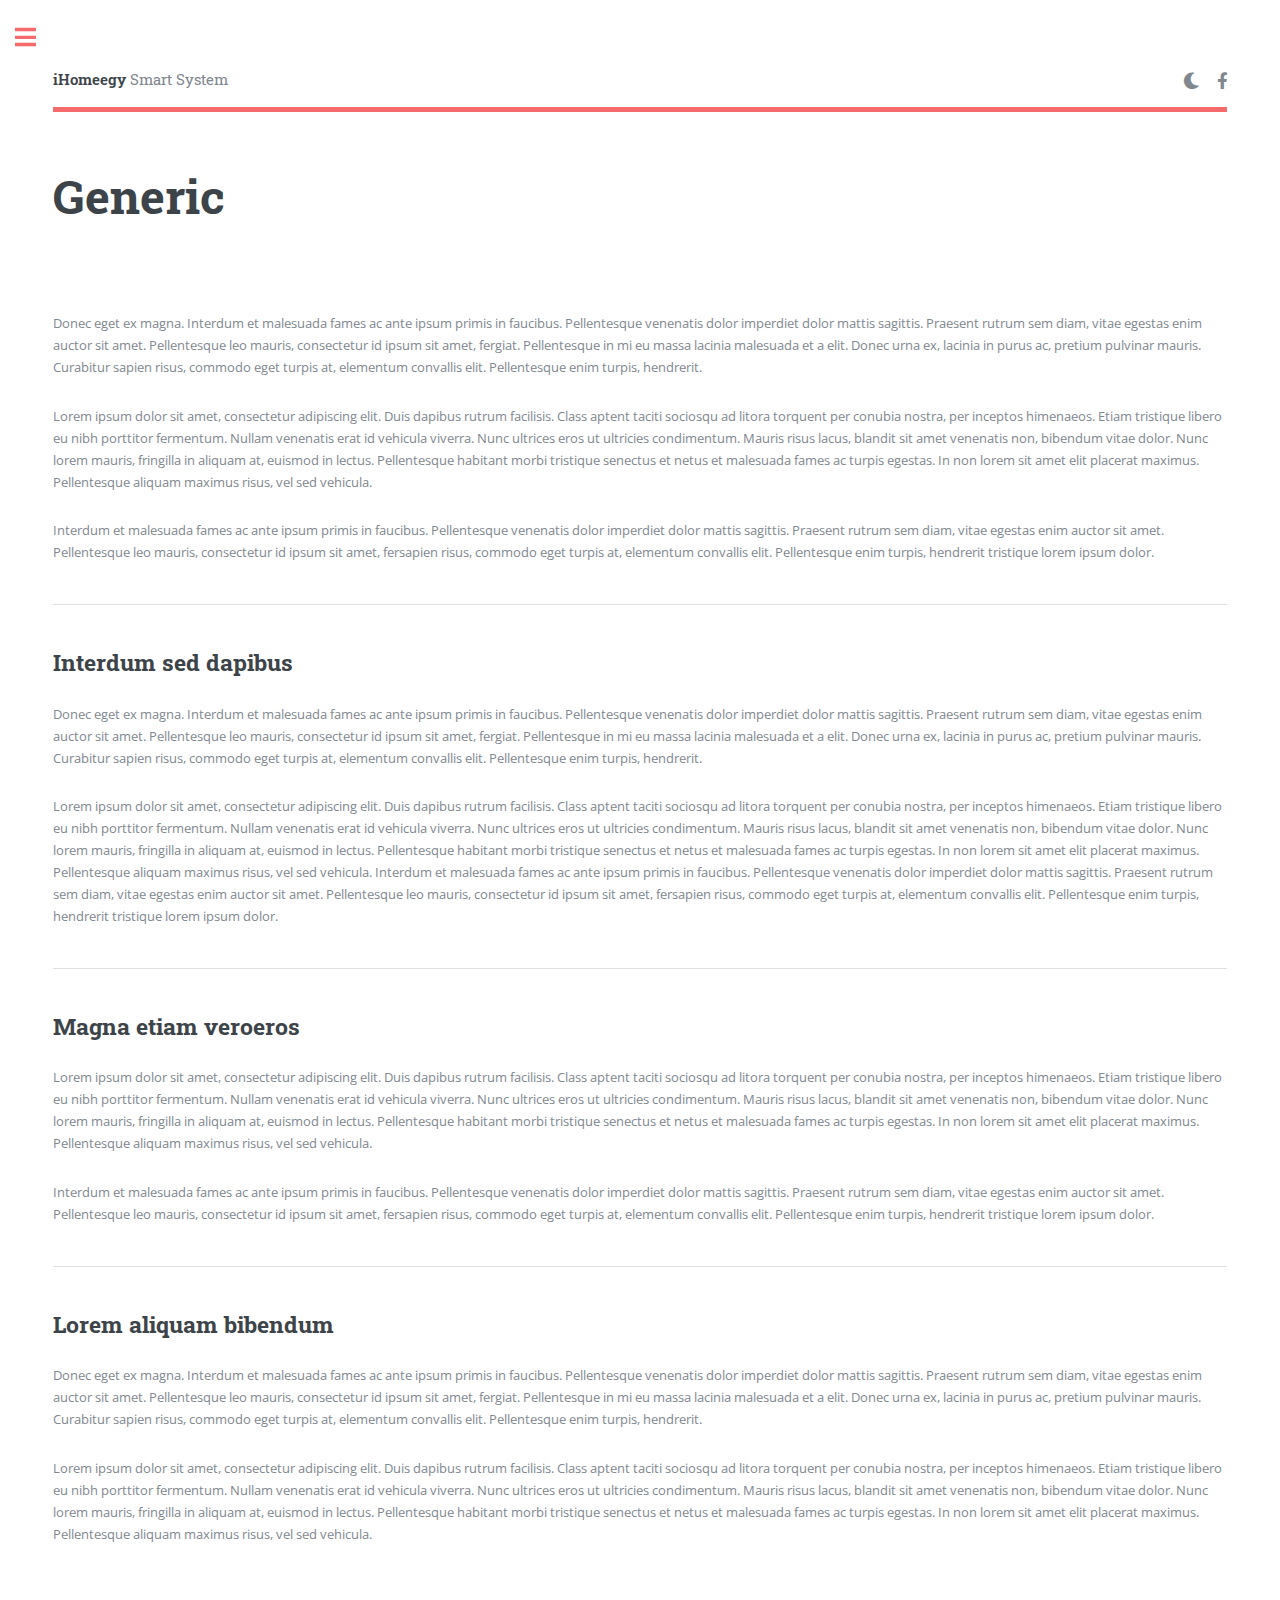
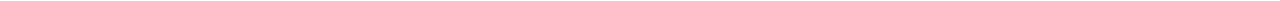
==== commit dcb4d59d: "generic.html" ====
--- a/generic.html
+++ b/generic.html
@@ -1,18 +1,62 @@
 <!DOCTYPE HTML>
-<!--
-	Editorial by HTML5 UP
-	html5up.net | @ajlkn
-	Free for personal and commercial use under the CCA 3.0 license (html5up.net/license)
--->
 <html>
 	<head>
-		<title>Generic - Editorial by HTML5 UP</title>
+		<title>Dashboard</title>
 		<meta charset="utf-8" />
 		<meta name="viewport" content="width=device-width, initial-scale=1, user-scalable=no" />
 		<link rel="stylesheet" href="assets/css/main.css" />
+		<style>
+			body {
+				transition: all 0.4s ease-in-out !important;
+			}
+
+			body.dark-mode {
+				background-color: #111111 !important;
+				color: #ffffff !important;
+			}
+
+			body.dark-mode *:not(input):not(textarea) {
+				color: #ffffff !important;
+				text-shadow: none !important;
+			}
+
+			body.dark-mode #sidebar,
+			body.dark-mode #menu,
+			body.dark-mode .button,
+			body.dark-mode .actions .button {
+				background-color: #2d2d2d !important;
+				border-color: #444444 !important;
+			}
+
+			body.dark-mode #search {
+				background-color: #2d2d2d !important;
+				border: 1px solid #444444 !important;
+			}
+
+			body.dark-mode #search input[type="text"] {
+				background-color: #3a3a3a !important;
+				color: #ffffff !important;
+			}
+
+			body.dark-mode a,
+			body.dark-mode .icon,
+			body.dark-mode h1,
+			body.dark-mode h2,
+			body.dark-mode h3 {
+				color: inherit !important;
+			}
+			
+		</style>
 	</head>
 	<body class="is-preload">
-
+		<script>
+			(function() {
+				const savedTheme = localStorage.getItem('theme');
+				if (savedTheme === 'dark') {
+					document.body.classList.add('dark-mode');
+				}
+			})();
+		</script>
 		<!-- Wrapper -->
 			<div id="wrapper">
 
@@ -20,17 +64,17 @@
 					<div id="main">
 						<div class="inner">
 
-							<!-- Header -->
-								<header id="header">
-									<a href="index.html" class="logo"><strong>Editorial</strong> by HTML5 UP</a>
-									<ul class="icons">
-										<li><a href="#" class="icon brands fa-twitter"><span class="label">Twitter</span></a></li>
-										<li><a href="#" class="icon brands fa-facebook-f"><span class="label">Facebook</span></a></li>
-										<li><a href="#" class="icon brands fa-snapchat-ghost"><span class="label">Snapchat</span></a></li>
-										<li><a href="#" class="icon brands fa-instagram"><span class="label">Instagram</span></a></li>
-										<li><a href="#" class="icon brands fa-medium-m"><span class="label">Medium</span></a></li>
-									</ul>
-								</header>
+							<!-- Modified Header with Dark Mode Toggle -->
+							<header id="header">
+								<a href="index.html" class="logo"><strong>iHomeegy</strong> Smart System</a>
+								<ul class="icons">
+									<!-- Added Dark Mode Toggle -->
+									<li>
+										<span class="icon solid fa-moon" id="darkModeToggle" onclick="toggleDarkMode()"></span>
+									</li>
+									<li><a href="https://www.facebook.com/ihomeegy.smart" class="icon brands fa-facebook-f"><span class="label">Facebook</span></a></li>
+								</ul>
+							</header>
 
 							<!-- Content -->
 								<section>
@@ -38,7 +82,7 @@
 										<h1>Generic</h1>
 									</header>
 
-									<span class="image main"><img src="images/pic11.jpg" alt="" /></span>
+									<span class="image main"><img src="images/pic11.png" alt="" /></span>
 
 									<p>Donec eget ex magna. Interdum et malesuada fames ac ante ipsum primis in faucibus. Pellentesque venenatis dolor imperdiet dolor mattis sagittis. Praesent rutrum sem diam, vitae egestas enim auctor sit amet. Pellentesque leo mauris, consectetur id ipsum sit amet, fergiat. Pellentesque in mi eu massa lacinia malesuada et a elit. Donec urna ex, lacinia in purus ac, pretium pulvinar mauris. Curabitur sapien risus, commodo eget turpis at, elementum convallis elit. Pellentesque enim turpis, hendrerit.</p>
 									<p>Lorem ipsum dolor sit amet, consectetur adipiscing elit. Duis dapibus rutrum facilisis. Class aptent taciti sociosqu ad litora torquent per conubia nostra, per inceptos himenaeos. Etiam tristique libero eu nibh porttitor fermentum. Nullam venenatis erat id vehicula viverra. Nunc ultrices eros ut ultricies condimentum. Mauris risus lacus, blandit sit amet venenatis non, bibendum vitae dolor. Nunc lorem mauris, fringilla in aliquam at, euismod in lectus. Pellentesque habitant morbi tristique senectus et netus et malesuada fames ac turpis egestas. In non lorem sit amet elit placerat maximus. Pellentesque aliquam maximus risus, vel sed vehicula.</p>
@@ -85,51 +129,51 @@
 									</header>
 									<ul>
 										<li><a href="index.html">Homepage</a></li>
-										<li><a href="generic.html">Generic</a></li>
-										<li><a href="elements.html">Elements</a></li>
+										<li><a href="generic.html">Dashboard</a></li>
+										<li><a href="elements.html">Devices</a></li>
 										<li>
-											<span class="opener">Submenu</span>
+											<span class="opener">Automation</span>
 											<ul>
-												<li><a href="#">Lorem Dolor</a></li>
-												<li><a href="#">Ipsum Adipiscing</a></li>
-												<li><a href="#">Tempus Magna</a></li>
-												<li><a href="#">Feugiat Veroeros</a></li>
+												<li><a href="#">page 1</a></li>
+												<li><a href="#">page 2</a></li>
+												<li><a href="#">page 3</a></li>
+												<li><a href="#">page 4</a></li>
 											</ul>
 										</li>
-										<li><a href="#">Etiam Dolore</a></li>
-										<li><a href="#">Adipiscing</a></li>
+										<li><a href="#">Schedules</a></li>
+										<!-- <li><a href="#">Settings</a></li> -->
 										<li>
-											<span class="opener">Another Submenu</span>
+											<span class="opener">Settings</span>
 											<ul>
-												<li><a href="#">Lorem Dolor</a></li>
-												<li><a href="#">Ipsum Adipiscing</a></li>
-												<li><a href="#">Tempus Magna</a></li>
-												<li><a href="#">Feugiat Veroeros</a></li>
+												<li><a href="#">page 1</a></li>
+												<li><a href="#">page 2</a></li>
+												<li><a href="#">page 3</a></li>
+												<li><a href="#">page 4</a></li>
 											</ul>
 										</li>
-										<li><a href="#">Maximus Erat</a></li>
-										<li><a href="#">Sapien Mauris</a></li>
-										<li><a href="#">Amet Lacinia</a></li>
+										<!-- <li><a href="#">Maximus Erat</a></li> -->
+										<!-- <li><a href="#">Sapien Mauris</a></li> -->
+										<!-- <li><a href="#">Amet Lacinia</a></li> -->
 									</ul>
 								</nav>
 
 							<!-- Section -->
 								<section>
 									<header class="major">
-										<h2>Ante interdum</h2>
+										<h2></h2>
 									</header>
 									<div class="mini-posts">
 										<article>
-											<a href="#" class="image"><img src="images/pic07.jpg" alt="" /></a>
-											<p>Aenean ornare velit lacus, ac varius enim lorem ullamcorper dolore aliquam.</p>
+											<a href="#" class="image"><img src="images/pic07.png" alt="" /></a>
+											<p>The dashboard centralizes control of smart devices, displaying active/inactive automations, logs, and room-specific settings like "Kitch" and "Gard".</p>
 										</article>
 										<article>
-											<a href="#" class="image"><img src="images/pic08.jpg" alt="" /></a>
-											<p>Aenean ornare velit lacus, ac varius enim lorem ullamcorper dolore aliquam.</p>
+											<a href="#" class="image"><img src="images/pic08.png" alt="" /></a>
+											<p>The interface visualizes real-time and historical data through dynamic graphs.</p>
 										</article>
 										<article>
-											<a href="#" class="image"><img src="images/pic09.jpg" alt="" /></a>
-											<p>Aenean ornare velit lacus, ac varius enim lorem ullamcorper dolore aliquam.</p>
+											<a href="#" class="image"><img src="images/pic09.png" alt="" /></a>
+											<p>The interface enables precise adjustment of smart rolling shutters, displaying real-time status.</p>
 										</article>
 									</div>
 									<ul class="actions">
@@ -142,18 +186,18 @@
 									<header class="major">
 										<h2>Get in touch</h2>
 									</header>
-									<p>Sed varius enim lorem ullamcorper dolore aliquam aenean ornare velit lacus, ac varius enim lorem ullamcorper dolore. Proin sed aliquam facilisis ante interdum. Sed nulla amet lorem feugiat tempus aliquam.</p>
+									<p>iHomeegy offers innovative smart home solutions designed to enhance your living experience with seamless automation and control. For more information, follow us on Facebook: iHomeegy Smart.</p>
 									<ul class="contact">
-										<li class="icon solid fa-envelope"><a href="#">information@untitled.tld</a></li>
-										<li class="icon solid fa-phone">(000) 000-0000</li>
-										<li class="icon solid fa-home">1234 Somewhere Road #8254<br />
-										Nashville, TN 00000-0000</li>
+										<li class="icon solid fa-envelope"><a href="#">ihomeegysmart@gmail.com</a></li>
+										<li class="icon solid fa-phone">(+20)11 59651389</li>
+										<li class="icon solid fa-home">Egypt<br />
+										</li>
 									</ul>
 								</section>
 
 							<!-- Footer -->
 								<footer id="footer">
-									<p class="copyright">&copy; Untitled. All rights reserved. Demo Images: <a href="https://unsplash.com">Unsplash</a>. Design: <a href="https://html5up.net">HTML5 UP</a>.</p>
+									<p class="copyright">&copy; All rights reserved. iHomeegy</p>
 								</footer>
 
 						</div>
@@ -162,11 +206,35 @@
 			</div>
 
 		<!-- Scripts -->
-			<script src="assets/js/jquery.min.js"></script>
-			<script src="assets/js/browser.min.js"></script>
-			<script src="assets/js/breakpoints.min.js"></script>
-			<script src="assets/js/util.js"></script>
-			<script src="assets/js/main.js"></script>
-
+		<script src="assets/js/jquery.min.js"></script>
+		<script src="assets/js/browser.min.js"></script>
+		<script src="assets/js/breakpoints.min.js"></script>
+		<script src="assets/js/util.js"></script>
+		<script src="assets/js/main.js"></script>
+
+		<!-- Dark Mode Script -->
+		<script>
+			function toggleDarkMode() {
+				const isDark = document.body.classList.toggle('dark-mode');
+				const icon = document.getElementById('darkModeToggle');
+				
+				icon.classList.toggle('fa-moon', !isDark);
+				icon.classList.toggle('fa-sun', isDark);
+				
+				localStorage.setItem('theme', isDark ? 'dark' : 'light');
+			}
+
+			// تحديث الأيقونة بعد التحميل
+			document.addEventListener('DOMContentLoaded', () => {
+				const savedTheme = localStorage.getItem('theme');
+				const icon = document.getElementById('darkModeToggle');
+				
+				if (savedTheme === 'dark') {
+					icon.classList.replace('fa-moon', 'fa-sun');
+				} else {
+					icon.classList.replace('fa-sun', 'fa-moon');
+				}
+			});
+		</script>
 	</body>
-</html>+</html>
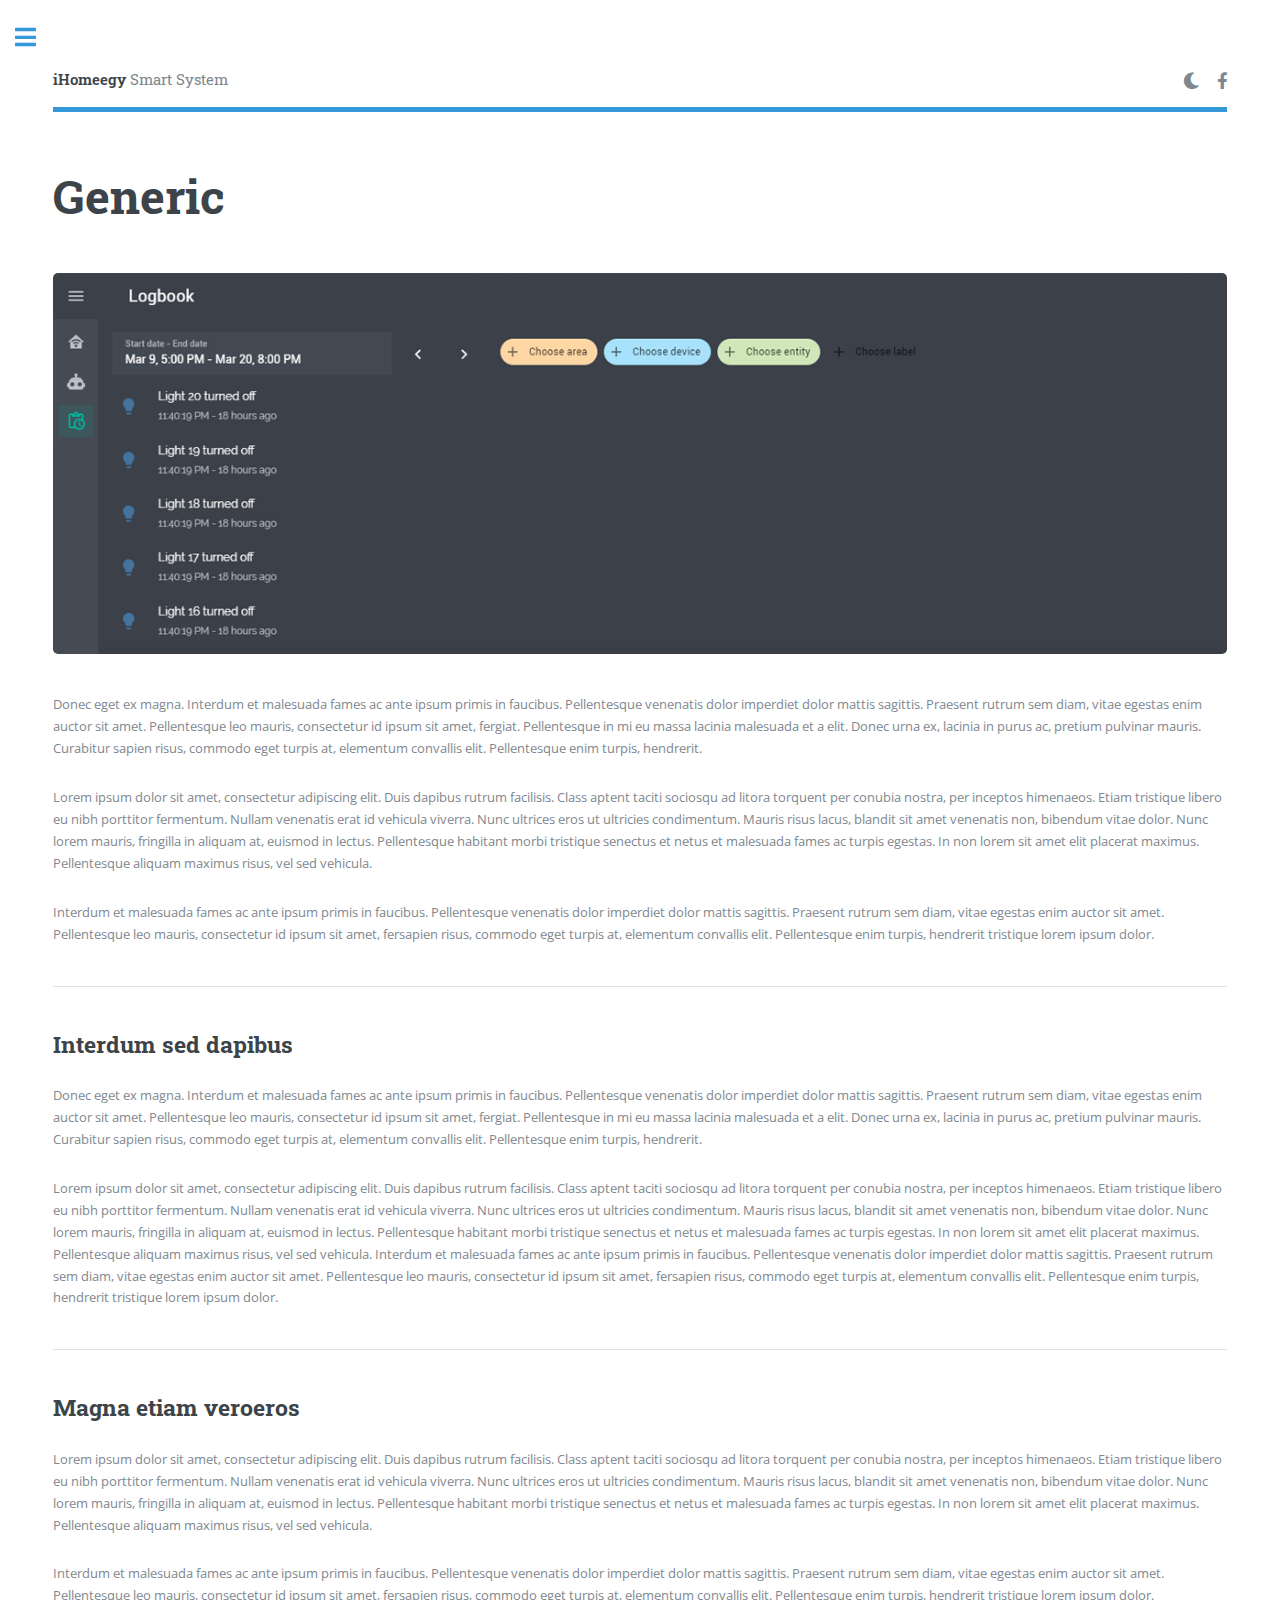
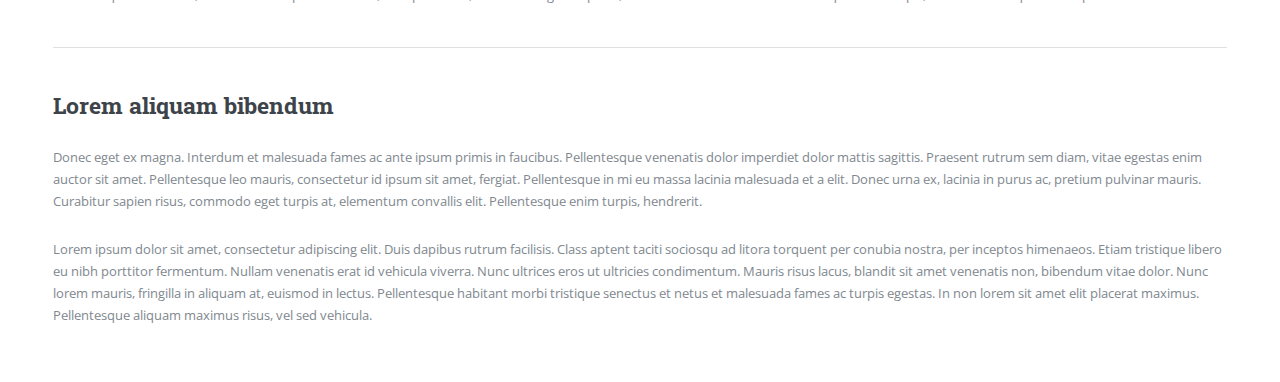
==== commit ddcf3df2: "generic.html" ====
--- a/generic.html
+++ b/generic.html
@@ -6,13 +6,21 @@
 		<meta name="viewport" content="width=device-width, initial-scale=1, user-scalable=no" />
 		<link rel="stylesheet" href="assets/css/main.css" />
 		<style>
+			/* منع الوميض الأولي */
+			body:not(.loaded) {
+				opacity: 0;
+				overflow: hidden;
+			}
+			
+			/* تأثير الانتقال */
 			body {
-				transition: all 0.4s ease-in-out !important;
-			}
-
+				transition: opacity 0.4s ease-in-out !important;
+			}
+			
+			/* إصلاح ألوان الوضع الليلي مسبقاً */
 			body.dark-mode {
-				background-color: #111111 !important;
-				color: #ffffff !important;
+				background-color: #111 !important;
+				color: #fff !important;
 			}
 
 			body.dark-mode *:not(input):not(textarea) {
@@ -50,11 +58,13 @@
 	</head>
 	<body class="is-preload">
 		<script>
+			// تطبيق الوضع الليلي قبل تحميل الصفحة
 			(function() {
 				const savedTheme = localStorage.getItem('theme');
 				if (savedTheme === 'dark') {
 					document.body.classList.add('dark-mode');
 				}
+				document.body.classList.add('is-preload');
 			})();
 		</script>
 		<!-- Wrapper -->
@@ -215,25 +225,30 @@
 		<!-- Dark Mode Script -->
 		<script>
 			function toggleDarkMode() {
-				const isDark = document.body.classList.toggle('dark-mode');
+				const body = document.body;
+				const isDark = body.classList.toggle('dark-mode');
 				const icon = document.getElementById('darkModeToggle');
 				
+				// تبديل الأيقونات
+				icon.classList.toggle('fa-sun', isDark);
 				icon.classList.toggle('fa-moon', !isDark);
-				icon.classList.toggle('fa-sun', isDark);
 				
+				// حفظ الإعدادات
 				localStorage.setItem('theme', isDark ? 'dark' : 'light');
 			}
 
-			// تحديث الأيقونة بعد التحميل
+			// تحديث الأيقونات عند التحميل
 			document.addEventListener('DOMContentLoaded', () => {
-				const savedTheme = localStorage.getItem('theme');
 				const icon = document.getElementById('darkModeToggle');
+				if (localStorage.getItem('theme') === 'dark') {
+					icon.classList.replace('fa-moon', 'fa-sun');
+				}
 				
-				if (savedTheme === 'dark') {
-					icon.classList.replace('fa-moon', 'fa-sun');
-				} else {
-					icon.classList.replace('fa-sun', 'fa-moon');
-				}
+				// إظهار الصفحة بعد التحميل
+				setTimeout(() => {
+					document.body.classList.add('loaded');
+					document.body.classList.remove('is-preload');
+				}, 100);
 			});
 		</script>
 	</body>
--- a/assets/css/main.css
+++ b/assets/css/main.css
@@ -1,2273 +1,2274 @@
-@import url(fontawesome-all.min.css);
-@import url("https://fonts.googleapis.com/css?family=Open+Sans:400,600,400italic,600italic|Roboto+Slab:400,700");
+@import url(fontawesome-all.min.css);
+@import url("https://fonts.googleapis.com/css?family=Open+Sans:400,600,400italic,600italic|Roboto+Slab:400,700");
 /*
 	Editorial by HTML5 UP
 	html5up.net | @ajlkn
 	Free for personal and commercial use under the CCA 3.0 license (html5up.net/license)
-*/
-html, body, div, span, applet, object,
-iframe, h1, h2, h3, h4, h5, h6, p, blockquote,
-pre, a, abbr, acronym, address, big, cite,
-code, del, dfn, em, img, ins, kbd, q, s, samp,
-small, strike, strong, sub, sup, tt, var, b,
-u, i, center, dl, dt, dd, ol, ul, li, fieldset,
-form, label, legend, table, caption, tbody,
-tfoot, thead, tr, th, td, article, aside,
-canvas, details, embed, figure, figcaption,
-footer, header, hgroup, menu, nav, output, ruby,
-section, summary, time, mark, audio, video {
-  margin: 0;
-  padding: 0;
-  border: 0;
-  font-size: 100%;
-  font: inherit;
-  vertical-align: baseline; }
-
-article, aside, details, figcaption, figure,
-footer, header, hgroup, menu, nav, section {
-  display: block; }
-
-body {
-  line-height: 1; }
-
-ol, ul {
-  list-style: none; }
-
-blockquote, q {
-  quotes: none; }
-  blockquote:before, blockquote:after, q:before, q:after {
-    content: '';
-    content: none; }
-
-table {
-  border-collapse: collapse;
-  border-spacing: 0; }
-
-body {
-  -webkit-text-size-adjust: none; }
-
-mark {
-  background-color: transparent;
-  color: inherit; }
-
-input::-moz-focus-inner {
-  border: 0;
-  padding: 0; }
-
-input, select, textarea {
-  -moz-appearance: none;
-  -webkit-appearance: none;
-  -ms-appearance: none;
-  appearance: none; }
-
-/* Basic */
-@-ms-viewport {
-  width: device-width; }
-
-body {
-  -ms-overflow-style: scrollbar; }
-
-@media screen and (max-width: 480px) {
-  html, body {
-    min-width: 320px; } }
-
-html {
-  box-sizing: border-box; }
-
-*, *:before, *:after {
-  box-sizing: inherit; }
-
-body {
-  background: #ffffff; }
-  body.is-preload *, body.is-preload *:before, body.is-preload *:after, body.is-resizing *, body.is-resizing *:before, body.is-resizing *:after {
-    -moz-animation: none !important;
-    -webkit-animation: none !important;
-    -ms-animation: none !important;
-    animation: none !important;
-    -moz-transition: none !important;
-    -webkit-transition: none !important;
-    -ms-transition: none !important;
-    transition: none !important; }
-
-/* Type */
-body, input, select, textarea {
-  color: #7f888f;
-  font-family: "Open Sans", sans-serif;
-  font-size: 13pt;
-  font-weight: 400;
-  line-height: 1.65; }
-  @media screen and (max-width: 1680px) {
-    body, input, select, textarea {
-      font-size: 11pt; } }
-  @media screen and (max-width: 1280px) {
-    body, input, select, textarea {
-      font-size: 10pt; } }
-  @media screen and (max-width: 360px) {
-    body, input, select, textarea {
-      font-size: 9pt; } }
-
-a {
-  -moz-transition: color 0.2s ease-in-out, border-bottom-color 0.2s ease-in-out;
-  -webkit-transition: color 0.2s ease-in-out, border-bottom-color 0.2s ease-in-out;
-  -ms-transition: color 0.2s ease-in-out, border-bottom-color 0.2s ease-in-out;
-  transition: color 0.2s ease-in-out, border-bottom-color 0.2s ease-in-out;
-  border-bottom: dotted 1px;
-  color: #f56a6a;
-  text-decoration: none; }
-  a:hover {
-    border-bottom-color: #f56a6a;
-    color: #f56a6a !important; }
-    a:hover strong {
-      color: inherit; }
-
-strong, b {
-  color: #3d4449;
-  font-weight: 600; }
-
-em, i {
-  font-style: italic; }
-
-p {
-  margin: 0 0 2em 0; }
-
-h1, h2, h3, h4, h5, h6 {
-  color: #3d4449;
-  font-family: "Roboto Slab", serif;
-  font-weight: 700;
-  line-height: 1.5;
-  margin: 0 0 1em 0; }
-  h1 a, h2 a, h3 a, h4 a, h5 a, h6 a {
-    color: inherit;
-    text-decoration: none;
-    border-bottom: 0; }
-
-h1 {
-  font-size: 4em;
-  margin: 0 0 0.5em 0;
-  line-height: 1.3; }
-
-h2 {
-  font-size: 1.75em; }
-
-h3 {
-  font-size: 1.25em; }
-
-h4 {
-  font-size: 1.1em; }
-
-h5 {
-  font-size: 0.9em; }
-
-h6 {
-  font-size: 0.7em; }
-
-@media screen and (max-width: 1680px) {
-  h1 {
-    font-size: 3.5em; } }
-
-@media screen and (max-width: 980px) {
-  h1 {
-    font-size: 3.25em; } }
-
-@media screen and (max-width: 736px) {
-  h1 {
-    font-size: 2em;
-    line-height: 1.4; }
-  h2 {
-    font-size: 1.5em; } }
-
-sub {
-  font-size: 0.8em;
-  position: relative;
-  top: 0.5em; }
-
-sup {
-  font-size: 0.8em;
-  position: relative;
-  top: -0.5em; }
-
-blockquote {
-  border-left: solid 3px rgba(210, 215, 217, 0.75);
-  font-style: italic;
-  margin: 0 0 2em 0;
-  padding: 0.5em 0 0.5em 2em; }
-
-code {
-  background: rgba(230, 235, 237, 0.25);
-  border-radius: 0.375em;
-  border: solid 1px rgba(210, 215, 217, 0.75);
-  font-family: "Courier New", monospace;
-  font-size: 0.9em;
-  margin: 0 0.25em;
-  padding: 0.25em 0.65em; }
-
-pre {
-  -webkit-overflow-scrolling: touch;
-  font-family: "Courier New", monospace;
-  font-size: 0.9em;
-  margin: 0 0 2em 0; }
-  pre code {
-    display: block;
-    line-height: 1.75;
-    padding: 1em 1.5em;
-    overflow-x: auto; }
-
-hr {
-  border: 0;
-  border-bottom: solid 1px rgba(210, 215, 217, 0.75);
-  margin: 2em 0; }
-  hr.major {
-    margin: 3em 0; }
-
-.align-left {
-  text-align: left; }
-
-.align-center {
-  text-align: center; }
-
-.align-right {
-  text-align: right; }
-
-/* Row */
-.row {
-  display: flex;
-  flex-wrap: wrap;
-  box-sizing: border-box;
-  align-items: stretch; }
-  .row > * {
-    box-sizing: border-box; }
-  .row.gtr-uniform > * > :last-child {
-    margin-bottom: 0; }
-  .row.aln-left {
-    justify-content: flex-start; }
-  .row.aln-center {
-    justify-content: center; }
-  .row.aln-right {
-    justify-content: flex-end; }
-  .row.aln-top {
-    align-items: flex-start; }
-  .row.aln-middle {
-    align-items: center; }
-  .row.aln-bottom {
-    align-items: flex-end; }
-  .row > .imp {
-    order: -1; }
-  .row > .col-1 {
-    width: 8.33333%; }
-  .row > .off-1 {
-    margin-left: 8.33333%; }
-  .row > .col-2 {
-    width: 16.66667%; }
-  .row > .off-2 {
-    margin-left: 16.66667%; }
-  .row > .col-3 {
-    width: 25%; }
-  .row > .off-3 {
-    margin-left: 25%; }
-  .row > .col-4 {
-    width: 33.33333%; }
-  .row > .off-4 {
-    margin-left: 33.33333%; }
-  .row > .col-5 {
-    width: 41.66667%; }
-  .row > .off-5 {
-    margin-left: 41.66667%; }
-  .row > .col-6 {
-    width: 50%; }
-  .row > .off-6 {
-    margin-left: 50%; }
-  .row > .col-7 {
-    width: 58.33333%; }
-  .row > .off-7 {
-    margin-left: 58.33333%; }
-  .row > .col-8 {
-    width: 66.66667%; }
-  .row > .off-8 {
-    margin-left: 66.66667%; }
-  .row > .col-9 {
-    width: 75%; }
-  .row > .off-9 {
-    margin-left: 75%; }
-  .row > .col-10 {
-    width: 83.33333%; }
-  .row > .off-10 {
-    margin-left: 83.33333%; }
-  .row > .col-11 {
-    width: 91.66667%; }
-  .row > .off-11 {
-    margin-left: 91.66667%; }
-  .row > .col-12 {
-    width: 100%; }
-  .row > .off-12 {
-    margin-left: 100%; }
-  .row.gtr-0 {
-    margin-top: 0;
-    margin-left: 0em; }
-    .row.gtr-0 > * {
-      padding: 0 0 0 0em; }
-    .row.gtr-0.gtr-uniform {
-      margin-top: 0em; }
-      .row.gtr-0.gtr-uniform > * {
-        padding-top: 0em; }
-  .row.gtr-25 {
-    margin-top: 0;
-    margin-left: -0.375em; }
-    .row.gtr-25 > * {
-      padding: 0 0 0 0.375em; }
-    .row.gtr-25.gtr-uniform {
-      margin-top: -0.375em; }
-      .row.gtr-25.gtr-uniform > * {
-        padding-top: 0.375em; }
-  .row.gtr-50 {
-    margin-top: 0;
-    margin-left: -0.75em; }
-    .row.gtr-50 > * {
-      padding: 0 0 0 0.75em; }
-    .row.gtr-50.gtr-uniform {
-      margin-top: -0.75em; }
-      .row.gtr-50.gtr-uniform > * {
-        padding-top: 0.75em; }
-  .row {
-    margin-top: 0;
-    margin-left: -1.5em; }
-    .row > * {
-      padding: 0 0 0 1.5em; }
-    .row.gtr-uniform {
-      margin-top: -1.5em; }
-      .row.gtr-uniform > * {
-        padding-top: 1.5em; }
-  .row.gtr-150 {
-    margin-top: 0;
-    margin-left: -2.25em; }
-    .row.gtr-150 > * {
-      padding: 0 0 0 2.25em; }
-    .row.gtr-150.gtr-uniform {
-      margin-top: -2.25em; }
-      .row.gtr-150.gtr-uniform > * {
-        padding-top: 2.25em; }
-  .row.gtr-200 {
-    margin-top: 0;
-    margin-left: -3em; }
-    .row.gtr-200 > * {
-      padding: 0 0 0 3em; }
-    .row.gtr-200.gtr-uniform {
-      margin-top: -3em; }
-      .row.gtr-200.gtr-uniform > * {
-        padding-top: 3em; }
-  @media screen and (max-width: 1680px) {
-    .row {
-      display: flex;
-      flex-wrap: wrap;
-      box-sizing: border-box;
-      align-items: stretch; }
-      .row > * {
-        box-sizing: border-box; }
-      .row.gtr-uniform > * > :last-child {
-        margin-bottom: 0; }
-      .row.aln-left {
-        justify-content: flex-start; }
-      .row.aln-center {
-        justify-content: center; }
-      .row.aln-right {
-        justify-content: flex-end; }
-      .row.aln-top {
-        align-items: flex-start; }
-      .row.aln-middle {
-        align-items: center; }
-      .row.aln-bottom {
-        align-items: flex-end; }
-      .row > .imp-xlarge {
-        order: -1; }
-      .row > .col-1-xlarge {
-        width: 8.33333%; }
-      .row > .off-1-xlarge {
-        margin-left: 8.33333%; }
-      .row > .col-2-xlarge {
-        width: 16.66667%; }
-      .row > .off-2-xlarge {
-        margin-left: 16.66667%; }
-      .row > .col-3-xlarge {
-        width: 25%; }
-      .row > .off-3-xlarge {
-        margin-left: 25%; }
-      .row > .col-4-xlarge {
-        width: 33.33333%; }
-      .row > .off-4-xlarge {
-        margin-left: 33.33333%; }
-      .row > .col-5-xlarge {
-        width: 41.66667%; }
-      .row > .off-5-xlarge {
-        margin-left: 41.66667%; }
-      .row > .col-6-xlarge {
-        width: 50%; }
-      .row > .off-6-xlarge {
-        margin-left: 50%; }
-      .row > .col-7-xlarge {
-        width: 58.33333%; }
-      .row > .off-7-xlarge {
-        margin-left: 58.33333%; }
-      .row > .col-8-xlarge {
-        width: 66.66667%; }
-      .row > .off-8-xlarge {
-        margin-left: 66.66667%; }
-      .row > .col-9-xlarge {
-        width: 75%; }
-      .row > .off-9-xlarge {
-        margin-left: 75%; }
-      .row > .col-10-xlarge {
-        width: 83.33333%; }
-      .row > .off-10-xlarge {
-        margin-left: 83.33333%; }
-      .row > .col-11-xlarge {
-        width: 91.66667%; }
-      .row > .off-11-xlarge {
-        margin-left: 91.66667%; }
-      .row > .col-12-xlarge {
-        width: 100%; }
-      .row > .off-12-xlarge {
-        margin-left: 100%; }
-      .row.gtr-0 {
-        margin-top: 0;
-        margin-left: 0em; }
-        .row.gtr-0 > * {
-          padding: 0 0 0 0em; }
-        .row.gtr-0.gtr-uniform {
-          margin-top: 0em; }
-          .row.gtr-0.gtr-uniform > * {
-            padding-top: 0em; }
-      .row.gtr-25 {
-        margin-top: 0;
-        margin-left: -0.375em; }
-        .row.gtr-25 > * {
-          padding: 0 0 0 0.375em; }
-        .row.gtr-25.gtr-uniform {
-          margin-top: -0.375em; }
-          .row.gtr-25.gtr-uniform > * {
-            padding-top: 0.375em; }
-      .row.gtr-50 {
-        margin-top: 0;
-        margin-left: -0.75em; }
-        .row.gtr-50 > * {
-          padding: 0 0 0 0.75em; }
-        .row.gtr-50.gtr-uniform {
-          margin-top: -0.75em; }
-          .row.gtr-50.gtr-uniform > * {
-            padding-top: 0.75em; }
-      .row {
-        margin-top: 0;
-        margin-left: -1.5em; }
-        .row > * {
-          padding: 0 0 0 1.5em; }
-        .row.gtr-uniform {
-          margin-top: -1.5em; }
-          .row.gtr-uniform > * {
-            padding-top: 1.5em; }
-      .row.gtr-150 {
-        margin-top: 0;
-        margin-left: -2.25em; }
-        .row.gtr-150 > * {
-          padding: 0 0 0 2.25em; }
-        .row.gtr-150.gtr-uniform {
-          margin-top: -2.25em; }
-          .row.gtr-150.gtr-uniform > * {
-            padding-top: 2.25em; }
-      .row.gtr-200 {
-        margin-top: 0;
-        margin-left: -3em; }
-        .row.gtr-200 > * {
-          padding: 0 0 0 3em; }
-        .row.gtr-200.gtr-uniform {
-          margin-top: -3em; }
-          .row.gtr-200.gtr-uniform > * {
-            padding-top: 3em; } }
-  @media screen and (max-width: 1280px) {
-    .row {
-      display: flex;
-      flex-wrap: wrap;
-      box-sizing: border-box;
-      align-items: stretch; }
-      .row > * {
-        box-sizing: border-box; }
-      .row.gtr-uniform > * > :last-child {
-        margin-bottom: 0; }
-      .row.aln-left {
-        justify-content: flex-start; }
-      .row.aln-center {
-        justify-content: center; }
-      .row.aln-right {
-        justify-content: flex-end; }
-      .row.aln-top {
-        align-items: flex-start; }
-      .row.aln-middle {
-        align-items: center; }
-      .row.aln-bottom {
-        align-items: flex-end; }
-      .row > .imp-large {
-        order: -1; }
-      .row > .col-1-large {
-        width: 8.33333%; }
-      .row > .off-1-large {
-        margin-left: 8.33333%; }
-      .row > .col-2-large {
-        width: 16.66667%; }
-      .row > .off-2-large {
-        margin-left: 16.66667%; }
-      .row > .col-3-large {
-        width: 25%; }
-      .row > .off-3-large {
-        margin-left: 25%; }
-      .row > .col-4-large {
-        width: 33.33333%; }
-      .row > .off-4-large {
-        margin-left: 33.33333%; }
-      .row > .col-5-large {
-        width: 41.66667%; }
-      .row > .off-5-large {
-        margin-left: 41.66667%; }
-      .row > .col-6-large {
-        width: 50%; }
-      .row > .off-6-large {
-        margin-left: 50%; }
-      .row > .col-7-large {
-        width: 58.33333%; }
-      .row > .off-7-large {
-        margin-left: 58.33333%; }
-      .row > .col-8-large {
-        width: 66.66667%; }
-      .row > .off-8-large {
-        margin-left: 66.66667%; }
-      .row > .col-9-large {
-        width: 75%; }
-      .row > .off-9-large {
-        margin-left: 75%; }
-      .row > .col-10-large {
-        width: 83.33333%; }
-      .row > .off-10-large {
-        margin-left: 83.33333%; }
-      .row > .col-11-large {
-        width: 91.66667%; }
-      .row > .off-11-large {
-        margin-left: 91.66667%; }
-      .row > .col-12-large {
-        width: 100%; }
-      .row > .off-12-large {
-        margin-left: 100%; }
-      .row.gtr-0 {
-        margin-top: 0;
-        margin-left: 0em; }
-        .row.gtr-0 > * {
-          padding: 0 0 0 0em; }
-        .row.gtr-0.gtr-uniform {
-          margin-top: 0em; }
-          .row.gtr-0.gtr-uniform > * {
-            padding-top: 0em; }
-      .row.gtr-25 {
-        margin-top: 0;
-        margin-left: -0.375em; }
-        .row.gtr-25 > * {
-          padding: 0 0 0 0.375em; }
-        .row.gtr-25.gtr-uniform {
-          margin-top: -0.375em; }
-          .row.gtr-25.gtr-uniform > * {
-            padding-top: 0.375em; }
-      .row.gtr-50 {
-        margin-top: 0;
-        margin-left: -0.75em; }
-        .row.gtr-50 > * {
-          padding: 0 0 0 0.75em; }
-        .row.gtr-50.gtr-uniform {
-          margin-top: -0.75em; }
-          .row.gtr-50.gtr-uniform > * {
-            padding-top: 0.75em; }
-      .row {
-        margin-top: 0;
-        margin-left: -1.5em; }
-        .row > * {
-          padding: 0 0 0 1.5em; }
-        .row.gtr-uniform {
-          margin-top: -1.5em; }
-          .row.gtr-uniform > * {
-            padding-top: 1.5em; }
-      .row.gtr-150 {
-        margin-top: 0;
-        margin-left: -2.25em; }
-        .row.gtr-150 > * {
-          padding: 0 0 0 2.25em; }
-        .row.gtr-150.gtr-uniform {
-          margin-top: -2.25em; }
-          .row.gtr-150.gtr-uniform > * {
-            padding-top: 2.25em; }
-      .row.gtr-200 {
-        margin-top: 0;
-        margin-left: -3em; }
-        .row.gtr-200 > * {
-          padding: 0 0 0 3em; }
-        .row.gtr-200.gtr-uniform {
-          margin-top: -3em; }
-          .row.gtr-200.gtr-uniform > * {
-            padding-top: 3em; } }
-  @media screen and (max-width: 980px) {
-    .row {
-      display: flex;
-      flex-wrap: wrap;
-      box-sizing: border-box;
-      align-items: stretch; }
-      .row > * {
-        box-sizing: border-box; }
-      .row.gtr-uniform > * > :last-child {
-        margin-bottom: 0; }
-      .row.aln-left {
-        justify-content: flex-start; }
-      .row.aln-center {
-        justify-content: center; }
-      .row.aln-right {
-        justify-content: flex-end; }
-      .row.aln-top {
-        align-items: flex-start; }
-      .row.aln-middle {
-        align-items: center; }
-      .row.aln-bottom {
-        align-items: flex-end; }
-      .row > .imp-medium {
-        order: -1; }
-      .row > .col-1-medium {
-        width: 8.33333%; }
-      .row > .off-1-medium {
-        margin-left: 8.33333%; }
-      .row > .col-2-medium {
-        width: 16.66667%; }
-      .row > .off-2-medium {
-        margin-left: 16.66667%; }
-      .row > .col-3-medium {
-        width: 25%; }
-      .row > .off-3-medium {
-        margin-left: 25%; }
-      .row > .col-4-medium {
-        width: 33.33333%; }
-      .row > .off-4-medium {
-        margin-left: 33.33333%; }
-      .row > .col-5-medium {
-        width: 41.66667%; }
-      .row > .off-5-medium {
-        margin-left: 41.66667%; }
-      .row > .col-6-medium {
-        width: 50%; }
-      .row > .off-6-medium {
-        margin-left: 50%; }
-      .row > .col-7-medium {
-        width: 58.33333%; }
-      .row > .off-7-medium {
-        margin-left: 58.33333%; }
-      .row > .col-8-medium {
-        width: 66.66667%; }
-      .row > .off-8-medium {
-        margin-left: 66.66667%; }
-      .row > .col-9-medium {
-        width: 75%; }
-      .row > .off-9-medium {
-        margin-left: 75%; }
-      .row > .col-10-medium {
-        width: 83.33333%; }
-      .row > .off-10-medium {
-        margin-left: 83.33333%; }
-      .row > .col-11-medium {
-        width: 91.66667%; }
-      .row > .off-11-medium {
-        margin-left: 91.66667%; }
-      .row > .col-12-medium {
-        width: 100%; }
-      .row > .off-12-medium {
-        margin-left: 100%; }
-      .row.gtr-0 {
-        margin-top: 0;
-        margin-left: 0em; }
-        .row.gtr-0 > * {
-          padding: 0 0 0 0em; }
-        .row.gtr-0.gtr-uniform {
-          margin-top: 0em; }
-          .row.gtr-0.gtr-uniform > * {
-            padding-top: 0em; }
-      .row.gtr-25 {
-        margin-top: 0;
-        margin-left: -0.375em; }
-        .row.gtr-25 > * {
-          padding: 0 0 0 0.375em; }
-        .row.gtr-25.gtr-uniform {
-          margin-top: -0.375em; }
-          .row.gtr-25.gtr-uniform > * {
-            padding-top: 0.375em; }
-      .row.gtr-50 {
-        margin-top: 0;
-        margin-left: -0.75em; }
-        .row.gtr-50 > * {
-          padding: 0 0 0 0.75em; }
-        .row.gtr-50.gtr-uniform {
-          margin-top: -0.75em; }
-          .row.gtr-50.gtr-uniform > * {
-            padding-top: 0.75em; }
-      .row {
-        margin-top: 0;
-        margin-left: -1.5em; }
-        .row > * {
-          padding: 0 0 0 1.5em; }
-        .row.gtr-uniform {
-          margin-top: -1.5em; }
-          .row.gtr-uniform > * {
-            padding-top: 1.5em; }
-      .row.gtr-150 {
-        margin-top: 0;
-        margin-left: -2.25em; }
-        .row.gtr-150 > * {
-          padding: 0 0 0 2.25em; }
-        .row.gtr-150.gtr-uniform {
-          margin-top: -2.25em; }
-          .row.gtr-150.gtr-uniform > * {
-            padding-top: 2.25em; }
-      .row.gtr-200 {
-        margin-top: 0;
-        margin-left: -3em; }
-        .row.gtr-200 > * {
-          padding: 0 0 0 3em; }
-        .row.gtr-200.gtr-uniform {
-          margin-top: -3em; }
-          .row.gtr-200.gtr-uniform > * {
-            padding-top: 3em; } }
-  @media screen and (max-width: 736px) {
-    .row {
-      display: flex;
-      flex-wrap: wrap;
-      box-sizing: border-box;
-      align-items: stretch; }
-      .row > * {
-        box-sizing: border-box; }
-      .row.gtr-uniform > * > :last-child {
-        margin-bottom: 0; }
-      .row.aln-left {
-        justify-content: flex-start; }
-      .row.aln-center {
-        justify-content: center; }
-      .row.aln-right {
-        justify-content: flex-end; }
-      .row.aln-top {
-        align-items: flex-start; }
-      .row.aln-middle {
-        align-items: center; }
-      .row.aln-bottom {
-        align-items: flex-end; }
-      .row > .imp-small {
-        order: -1; }
-      .row > .col-1-small {
-        width: 8.33333%; }
-      .row > .off-1-small {
-        margin-left: 8.33333%; }
-      .row > .col-2-small {
-        width: 16.66667%; }
-      .row > .off-2-small {
-        margin-left: 16.66667%; }
-      .row > .col-3-small {
-        width: 25%; }
-      .row > .off-3-small {
-        margin-left: 25%; }
-      .row > .col-4-small {
-        width: 33.33333%; }
-      .row > .off-4-small {
-        margin-left: 33.33333%; }
-      .row > .col-5-small {
-        width: 41.66667%; }
-      .row > .off-5-small {
-        margin-left: 41.66667%; }
-      .row > .col-6-small {
-        width: 50%; }
-      .row > .off-6-small {
-        margin-left: 50%; }
-      .row > .col-7-small {
-        width: 58.33333%; }
-      .row > .off-7-small {
-        margin-left: 58.33333%; }
-      .row > .col-8-small {
-        width: 66.66667%; }
-      .row > .off-8-small {
-        margin-left: 66.66667%; }
-      .row > .col-9-small {
-        width: 75%; }
-      .row > .off-9-small {
-        margin-left: 75%; }
-      .row > .col-10-small {
-        width: 83.33333%; }
-      .row > .off-10-small {
-        margin-left: 83.33333%; }
-      .row > .col-11-small {
-        width: 91.66667%; }
-      .row > .off-11-small {
-        margin-left: 91.66667%; }
-      .row > .col-12-small {
-        width: 100%; }
-      .row > .off-12-small {
-        margin-left: 100%; }
-      .row.gtr-0 {
-        margin-top: 0;
-        margin-left: 0em; }
-        .row.gtr-0 > * {
-          padding: 0 0 0 0em; }
-        .row.gtr-0.gtr-uniform {
-          margin-top: 0em; }
-          .row.gtr-0.gtr-uniform > * {
-            padding-top: 0em; }
-      .row.gtr-25 {
-        margin-top: 0;
-        margin-left: -0.375em; }
-        .row.gtr-25 > * {
-          padding: 0 0 0 0.375em; }
-        .row.gtr-25.gtr-uniform {
-          margin-top: -0.375em; }
-          .row.gtr-25.gtr-uniform > * {
-            padding-top: 0.375em; }
-      .row.gtr-50 {
-        margin-top: 0;
-        margin-left: -0.75em; }
-        .row.gtr-50 > * {
-          padding: 0 0 0 0.75em; }
-        .row.gtr-50.gtr-uniform {
-          margin-top: -0.75em; }
-          .row.gtr-50.gtr-uniform > * {
-            padding-top: 0.75em; }
-      .row {
-        margin-top: 0;
-        margin-left: -1.5em; }
-        .row > * {
-          padding: 0 0 0 1.5em; }
-        .row.gtr-uniform {
-          margin-top: -1.5em; }
-          .row.gtr-uniform > * {
-            padding-top: 1.5em; }
-      .row.gtr-150 {
-        margin-top: 0;
-        margin-left: -2.25em; }
-        .row.gtr-150 > * {
-          padding: 0 0 0 2.25em; }
-        .row.gtr-150.gtr-uniform {
-          margin-top: -2.25em; }
-          .row.gtr-150.gtr-uniform > * {
-            padding-top: 2.25em; }
-      .row.gtr-200 {
-        margin-top: 0;
-        margin-left: -3em; }
-        .row.gtr-200 > * {
-          padding: 0 0 0 3em; }
-        .row.gtr-200.gtr-uniform {
-          margin-top: -3em; }
-          .row.gtr-200.gtr-uniform > * {
-            padding-top: 3em; } }
-  @media screen and (max-width: 480px) {
-    .row {
-      display: flex;
-      flex-wrap: wrap;
-      box-sizing: border-box;
-      align-items: stretch; }
-      .row > * {
-        box-sizing: border-box; }
-      .row.gtr-uniform > * > :last-child {
-        margin-bottom: 0; }
-      .row.aln-left {
-        justify-content: flex-start; }
-      .row.aln-center {
-        justify-content: center; }
-      .row.aln-right {
-        justify-content: flex-end; }
-      .row.aln-top {
-        align-items: flex-start; }
-      .row.aln-middle {
-        align-items: center; }
-      .row.aln-bottom {
-        align-items: flex-end; }
-      .row > .imp-xsmall {
-        order: -1; }
-      .row > .col-1-xsmall {
-        width: 8.33333%; }
-      .row > .off-1-xsmall {
-        margin-left: 8.33333%; }
-      .row > .col-2-xsmall {
-        width: 16.66667%; }
-      .row > .off-2-xsmall {
-        margin-left: 16.66667%; }
-      .row > .col-3-xsmall {
-        width: 25%; }
-      .row > .off-3-xsmall {
-        margin-left: 25%; }
-      .row > .col-4-xsmall {
-        width: 33.33333%; }
-      .row > .off-4-xsmall {
-        margin-left: 33.33333%; }
-      .row > .col-5-xsmall {
-        width: 41.66667%; }
-      .row > .off-5-xsmall {
-        margin-left: 41.66667%; }
-      .row > .col-6-xsmall {
-        width: 50%; }
-      .row > .off-6-xsmall {
-        margin-left: 50%; }
-      .row > .col-7-xsmall {
-        width: 58.33333%; }
-      .row > .off-7-xsmall {
-        margin-left: 58.33333%; }
-      .row > .col-8-xsmall {
-        width: 66.66667%; }
-      .row > .off-8-xsmall {
-        margin-left: 66.66667%; }
-      .row > .col-9-xsmall {
-        width: 75%; }
-      .row > .off-9-xsmall {
-        margin-left: 75%; }
-      .row > .col-10-xsmall {
-        width: 83.33333%; }
-      .row > .off-10-xsmall {
-        margin-left: 83.33333%; }
-      .row > .col-11-xsmall {
-        width: 91.66667%; }
-      .row > .off-11-xsmall {
-        margin-left: 91.66667%; }
-      .row > .col-12-xsmall {
-        width: 100%; }
-      .row > .off-12-xsmall {
-        margin-left: 100%; }
-      .row.gtr-0 {
-        margin-top: 0;
-        margin-left: 0em; }
-        .row.gtr-0 > * {
-          padding: 0 0 0 0em; }
-        .row.gtr-0.gtr-uniform {
-          margin-top: 0em; }
-          .row.gtr-0.gtr-uniform > * {
-            padding-top: 0em; }
-      .row.gtr-25 {
-        margin-top: 0;
-        margin-left: -0.375em; }
-        .row.gtr-25 > * {
-          padding: 0 0 0 0.375em; }
-        .row.gtr-25.gtr-uniform {
-          margin-top: -0.375em; }
-          .row.gtr-25.gtr-uniform > * {
-            padding-top: 0.375em; }
-      .row.gtr-50 {
-        margin-top: 0;
-        margin-left: -0.75em; }
-        .row.gtr-50 > * {
-          padding: 0 0 0 0.75em; }
-        .row.gtr-50.gtr-uniform {
-          margin-top: -0.75em; }
-          .row.gtr-50.gtr-uniform > * {
-            padding-top: 0.75em; }
-      .row {
-        margin-top: 0;
-        margin-left: -1.5em; }
-        .row > * {
-          padding: 0 0 0 1.5em; }
-        .row.gtr-uniform {
-          margin-top: -1.5em; }
-          .row.gtr-uniform > * {
-            padding-top: 1.5em; }
-      .row.gtr-150 {
-        margin-top: 0;
-        margin-left: -2.25em; }
-        .row.gtr-150 > * {
-          padding: 0 0 0 2.25em; }
-        .row.gtr-150.gtr-uniform {
-          margin-top: -2.25em; }
-          .row.gtr-150.gtr-uniform > * {
-            padding-top: 2.25em; }
-      .row.gtr-200 {
-        margin-top: 0;
-        margin-left: -3em; }
-        .row.gtr-200 > * {
-          padding: 0 0 0 3em; }
-        .row.gtr-200.gtr-uniform {
-          margin-top: -3em; }
-          .row.gtr-200.gtr-uniform > * {
-            padding-top: 3em; } }
-
-/* Section/Article */
-section.special, article.special {
-  text-align: center; }
-
-header p {
-  font-family: "Roboto Slab", serif;
-  font-size: 1em;
-  font-weight: 400;
-  letter-spacing: 0.075em;
-  margin-top: -0.5em;
-  text-transform: uppercase; }
-
-header.major > :last-child {
-  border-bottom: solid 3px #f56a6a;
-  display: inline-block;
-  margin: 0 0 2em 0;
-  padding: 0 0.75em 0.5em 0; }
-
-header.main > :last-child {
-  margin: 0 0 1em 0; }
-
-/* Form */
-form {
-  margin: 0 0 2em 0; }
-
-label {
-  color: #3d4449;
-  display: block;
-  font-size: 0.9em;
-  font-weight: 600;
-  margin: 0 0 1em 0; }
-
-input[type="text"],
-input[type="password"],
-input[type="email"],
-input[type="tel"],
-input[type="search"],
-input[type="url"],
-select,
-textarea {
-  -moz-appearance: none;
-  -webkit-appearance: none;
-  -ms-appearance: none;
-  appearance: none;
-  background: #ffffff;
-  border-radius: 0.375em;
-  border: none;
-  border: solid 1px rgba(210, 215, 217, 0.75);
-  color: inherit;
-  display: block;
-  outline: 0;
-  padding: 0 1em;
-  text-decoration: none;
-  width: 100%; }
-  input[type="text"]:invalid,
-  input[type="password"]:invalid,
-  input[type="email"]:invalid,
-  input[type="tel"]:invalid,
-  input[type="search"]:invalid,
-  input[type="url"]:invalid,
-  select:invalid,
-  textarea:invalid {
-    box-shadow: none; }
-  input[type="text"]:focus,
-  input[type="password"]:focus,
-  input[type="email"]:focus,
-  input[type="tel"]:focus,
-  input[type="search"]:focus,
-  input[type="url"]:focus,
-  select:focus,
-  textarea:focus {
-    border-color: #f56a6a;
-    box-shadow: 0 0 0 1px #f56a6a; }
-
-select {
-  background-image: url("data:image/svg+xml;charset=utf8,%3Csvg xmlns='http://www.w3.org/2000/svg' width='40' height='40' preserveAspectRatio='none' viewBox='0 0 40 40'%3E%3Cpath d='M9.4,12.3l10.4,10.4l10.4-10.4c0.2-0.2,0.5-0.4,0.9-0.4c0.3,0,0.6,0.1,0.9,0.4l3.3,3.3c0.2,0.2,0.4,0.5,0.4,0.9 c0,0.4-0.1,0.6-0.4,0.9L20.7,31.9c-0.2,0.2-0.5,0.4-0.9,0.4c-0.3,0-0.6-0.1-0.9-0.4L4.3,17.3c-0.2-0.2-0.4-0.5-0.4-0.9 c0-0.4,0.1-0.6,0.4-0.9l3.3-3.3c0.2-0.2,0.5-0.4,0.9-0.4S9.1,12.1,9.4,12.3z' fill='rgba(210, 215, 217, 0.75)' /%3E%3C/svg%3E");
-  background-size: 1.25em;
-  background-repeat: no-repeat;
-  background-position: calc(100% - 1em) center;
-  height: 2.75em;
-  padding-right: 2.75em;
-  text-overflow: ellipsis; }
-  select option {
-    color: #3d4449;
-    background: #ffffff; }
-  select:focus::-ms-value {
-    background-color: transparent; }
-  select::-ms-expand {
-    display: none; }
-
-input[type="text"],
-input[type="password"],
-input[type="email"],
-input[type="tel"],
-input[type="search"],
-input[type="url"],
-select {
-  height: 2.75em; }
-
-textarea {
-  padding: 0.75em 1em; }
-
-input[type="checkbox"],
-input[type="radio"] {
-  -moz-appearance: none;
-  -webkit-appearance: none;
-  -ms-appearance: none;
-  appearance: none;
-  display: block;
-  float: left;
-  margin-right: -2em;
-  opacity: 0;
-  width: 1em;
-  z-index: -1; }
-  input[type="checkbox"] + label,
-  input[type="radio"] + label {
-    text-decoration: none;
-    color: #7f888f;
-    cursor: pointer;
-    display: inline-block;
-    font-size: 1em;
-    font-weight: 400;
-    padding-left: 2.4em;
-    padding-right: 0.75em;
-    position: relative; }
-    input[type="checkbox"] + label:before,
-    input[type="radio"] + label:before {
-      -moz-osx-font-smoothing: grayscale;
-      -webkit-font-smoothing: antialiased;
-      display: inline-block;
-      font-style: normal;
-      font-variant: normal;
-      text-rendering: auto;
-      line-height: 1;
-      text-transform: none !important;
-      font-family: 'Font Awesome 5 Free';
-      font-weight: 900; }
-    input[type="checkbox"] + label:before,
-    input[type="radio"] + label:before {
-      background: #ffffff;
-      border-radius: 0.375em;
-      border: solid 1px rgba(210, 215, 217, 0.75);
-      content: '';
-      display: inline-block;
-      font-size: 0.8em;
-      height: 2.0625em;
-      left: 0;
-      line-height: 2.0625em;
-      position: absolute;
-      text-align: center;
-      top: 0;
-      width: 2.0625em; }
-  input[type="checkbox"]:checked + label:before,
-  input[type="radio"]:checked + label:before {
-    background: #3d4449;
-    border-color: #3d4449;
-    color: #ffffff;
-    content: '\f00c'; }
-  input[type="checkbox"]:focus + label:before,
-  input[type="radio"]:focus + label:before {
-    border-color: #f56a6a;
-    box-shadow: 0 0 0 1px #f56a6a; }
-
-input[type="checkbox"] + label:before {
-  border-radius: 0.375em; }
-
-input[type="radio"] + label:before {
-  border-radius: 100%; }
-
-::-webkit-input-placeholder {
-  color: #9fa3a6 !important;
-  opacity: 1.0; }
-
-:-moz-placeholder {
-  color: #9fa3a6 !important;
-  opacity: 1.0; }
-
-::-moz-placeholder {
-  color: #9fa3a6 !important;
-  opacity: 1.0; }
-
-:-ms-input-placeholder {
-  color: #9fa3a6 !important;
-  opacity: 1.0; }
-
-/* Box */
-.box {
-  border-radius: 0.375em;
-  border: solid 1px rgba(210, 215, 217, 0.75);
-  margin-bottom: 2em;
-  padding: 1.5em; }
-  .box > :last-child,
-  .box > :last-child > :last-child,
-  .box > :last-child > :last-child > :last-child {
-    margin-bottom: 0; }
-  .box.alt {
-    border: 0;
-    border-radius: 0;
-    padding: 0; }
-
-/* Icon */
-.icon {
-  text-decoration: none;
-  border-bottom: none;
-  position: relative; }
-  .icon:before {
-    -moz-osx-font-smoothing: grayscale;
-    -webkit-font-smoothing: antialiased;
-    display: inline-block;
-    font-style: normal;
-    font-variant: normal;
-    text-rendering: auto;
-    line-height: 1;
-    text-transform: none !important;
-    font-family: 'Font Awesome 5 Free';
-    font-weight: 400; }
-  .icon > .label {
-    display: none; }
-  .icon:before {
-    line-height: inherit; }
-  .icon.solid:before {
-    font-weight: 900; }
-  .icon.brands:before {
-    font-family: 'Font Awesome 5 Brands'; }
-
-/* Image */
-.image {
-  border-radius: 0.375em;
-  border: 0;
-  display: inline-block;
-  position: relative; }
-  .image img {
-    border-radius: 0.375em;
-    display: block; }
-  .image.left, .image.right {
-    max-width: 40%; }
-    .image.left img, .image.right img {
-      width: 100%; }
-  .image.left {
-    float: left;
-    padding: 0 1.5em 1em 0;
-    top: 0.25em; }
-  .image.right {
-    float: right;
-    padding: 0 0 1em 1.5em;
-    top: 0.25em; }
-  .image.fit {
-    display: block;
-    margin: 0 0 2em 0;
-    width: 100%; }
-    .image.fit img {
-      width: 100%; }
-  .image.main {
-    display: block;
-    margin: 0 0 3em 0;
-    width: 100%; }
-    .image.main img {
-      width: 100%; }
-
-a.image {
-  overflow: hidden; }
-  a.image img {
-    -moz-transition: -moz-transform 0.2s ease;
-    -webkit-transition: -webkit-transform 0.2s ease;
-    -ms-transition: -ms-transform 0.2s ease;
-    transition: transform 0.2s ease; }
-  a.image:hover img {
-    -moz-transform: scale(1.075);
-    -webkit-transform: scale(1.075);
-    -ms-transform: scale(1.075);
-    transform: scale(1.075); }
-
-/* List */
-ol {
-  list-style: decimal;
-  margin: 0 0 2em 0;
-  padding-left: 1.25em; }
-  ol li {
-    padding-left: 0.25em; }
-
-ul {
-  list-style: disc;
-  margin: 0 0 2em 0;
-  padding-left: 1em; }
-  ul li {
-    padding-left: 0.5em; }
-  ul.alt {
-    list-style: none;
-    padding-left: 0; }
-    ul.alt li {
-      border-top: solid 1px rgba(210, 215, 217, 0.75);
-      padding: 0.5em 0; }
-      ul.alt li:first-child {
-        border-top: 0;
-        padding-top: 0; }
-
-dl {
-  margin: 0 0 2em 0; }
-  dl dt {
-    display: block;
-    font-weight: 600;
-    margin: 0 0 1em 0; }
-  dl dd {
-    margin-left: 2em; }
-
-/* Actions */
-ul.actions {
-  display: -moz-flex;
-  display: -webkit-flex;
-  display: -ms-flex;
-  display: flex;
-  cursor: default;
-  list-style: none;
-  margin-left: -1em;
-  padding-left: 0; }
-  ul.actions li {
-    padding: 0 0 0 1em;
-    vertical-align: middle; }
-  ul.actions.special {
-    -moz-justify-content: center;
-    -webkit-justify-content: center;
-    -ms-justify-content: center;
-    justify-content: center;
-    width: 100%;
-    margin-left: 0; }
-    ul.actions.special li:first-child {
-      padding-left: 0; }
-  ul.actions.stacked {
-    -moz-flex-direction: column;
-    -webkit-flex-direction: column;
-    -ms-flex-direction: column;
-    flex-direction: column;
-    margin-left: 0; }
-    ul.actions.stacked li {
-      padding: 1.3em 0 0 0; }
-      ul.actions.stacked li:first-child {
-        padding-top: 0; }
-  ul.actions.fit {
-    width: calc(100% + 1em); }
-    ul.actions.fit li {
-      -moz-flex-grow: 1;
-      -webkit-flex-grow: 1;
-      -ms-flex-grow: 1;
-      flex-grow: 1;
-      -moz-flex-shrink: 1;
-      -webkit-flex-shrink: 1;
-      -ms-flex-shrink: 1;
-      flex-shrink: 1;
-      width: 100%; }
-      ul.actions.fit li > * {
-        width: 100%; }
-    ul.actions.fit.stacked {
-      width: 100%; }
-
-/* Icons */
-ul.icons {
-  cursor: default;
-  list-style: none;
-  padding-left: 0; }
-  ul.icons li {
-    display: inline-block;
-    padding: 0 1em 0 0; }
-    ul.icons li:last-child {
-      padding-right: 0; }
-    ul.icons li .icon {
-      color: inherit; }
-      ul.icons li .icon:before {
-        font-size: 1.25em; }
-
-/* Contact */
-ul.contact {
-  list-style: none;
-  padding: 0; }
-  ul.contact li {
-    text-decoration: none;
-    border-top: solid 1px rgba(210, 215, 217, 0.75);
-    margin: 1.5em 0 0 0;
-    padding: 1.5em 0 0 3em;
-    position: relative; }
-    ul.contact li:before {
-      -moz-osx-font-smoothing: grayscale;
-      -webkit-font-smoothing: antialiased;
-      display: inline-block;
-      font-style: normal;
-      font-variant: normal;
-      text-rendering: auto;
-      line-height: 1;
-      text-transform: none !important;
-      font-family: 'Font Awesome 5 Free';
-      font-weight: 400; }
-    ul.contact li:before {
-      color: #f56a6a;
-      display: inline-block;
-      font-size: 1.5em;
-      height: 1.125em;
-      left: 0;
-      line-height: 1.125em;
-      position: absolute;
-      text-align: center;
-      top: 1em;
-      width: 1.5em; }
-    ul.contact li:first-child {
-      border-top: 0;
-      margin-top: 0;
-      padding-top: 0; }
-      ul.contact li:first-child:before {
-        top: 0; }
-    ul.contact li a {
-      color: inherit; }
-
-/* Pagination */
-ul.pagination {
-  cursor: default;
-  list-style: none;
-  padding-left: 0; }
-  ul.pagination li {
-    display: inline-block;
-    padding-left: 0;
-    vertical-align: middle; }
-    ul.pagination li > .page {
-      -moz-transition: background-color 0.2s ease-in-out, color 0.2s ease-in-out;
-      -webkit-transition: background-color 0.2s ease-in-out, color 0.2s ease-in-out;
-      -ms-transition: background-color 0.2s ease-in-out, color 0.2s ease-in-out;
-      transition: background-color 0.2s ease-in-out, color 0.2s ease-in-out;
-      border-bottom: 0;
-      border-radius: 0.375em;
-      display: inline-block;
-      font-size: 0.8em;
-      font-weight: 600;
-      height: 2em;
-      line-height: 2em;
-      margin: 0 0.125em;
-      min-width: 2em;
-      padding: 0 0.5em;
-      text-align: center; }
-      ul.pagination li > .page.active {
-        background-color: #f56a6a;
-        color: #ffffff !important; }
-        ul.pagination li > .page.active:hover {
-          background-color: #f67878; }
-        ul.pagination li > .page.active:active {
-          background-color: #f45c5c; }
-    ul.pagination li:first-child {
-      padding-right: 0.75em; }
-    ul.pagination li:last-child {
-      padding-left: 0.75em; }
-  @media screen and (max-width: 480px) {
-    ul.pagination li:nth-child(n+2):nth-last-child(n+2) {
-      display: none; }
-    ul.pagination li:first-child {
-      padding-right: 0; } }
-
-/* Table */
-.table-wrapper {
-  -webkit-overflow-scrolling: touch;
-  overflow-x: auto; }
-
-table {
-  margin: 0 0 2em 0;
-  width: 100%; }
-  table tbody tr {
-    border: solid 1px rgba(210, 215, 217, 0.75);
-    border-left: 0;
-    border-right: 0; }
-    table tbody tr:nth-child(2n + 1) {
-      background-color: rgba(230, 235, 237, 0.25); }
-  table td {
-    padding: 0.75em 0.75em; }
-  table th {
-    color: #3d4449;
-    font-size: 0.9em;
-    font-weight: 600;
-    padding: 0 0.75em 0.75em 0.75em;
-    text-align: left; }
-  table thead {
-    border-bottom: solid 2px rgba(210, 215, 217, 0.75); }
-  table tfoot {
-    border-top: solid 2px rgba(210, 215, 217, 0.75); }
-  table.alt {
-    border-collapse: separate; }
-    table.alt tbody tr td {
-      border: solid 1px rgba(210, 215, 217, 0.75);
-      border-left-width: 0;
-      border-top-width: 0; }
-      table.alt tbody tr td:first-child {
-        border-left-width: 1px; }
-    table.alt tbody tr:first-child td {
-      border-top-width: 1px; }
-    table.alt thead {
-      border-bottom: 0; }
-    table.alt tfoot {
-      border-top: 0; }
-
-/* Button */
-input[type="submit"],
-input[type="reset"],
-input[type="button"],
-button,
-.button {
-  -moz-appearance: none;
-  -webkit-appearance: none;
-  -ms-appearance: none;
-  appearance: none;
-  -moz-transition: background-color 0.2s ease-in-out, color 0.2s ease-in-out;
-  -webkit-transition: background-color 0.2s ease-in-out, color 0.2s ease-in-out;
-  -ms-transition: background-color 0.2s ease-in-out, color 0.2s ease-in-out;
-  transition: background-color 0.2s ease-in-out, color 0.2s ease-in-out;
-  background-color: transparent;
-  border-radius: 0.375em;
-  border: 0;
-  box-shadow: inset 0 0 0 2px #f56a6a;
-  color: #f56a6a !important;
-  cursor: pointer;
-  display: inline-block;
-  font-family: "Roboto Slab", serif;
-  font-size: 0.8em;
-  font-weight: 700;
-  height: 3.5em;
-  letter-spacing: 0.075em;
-  line-height: 3.5em;
-  padding: 0 2.25em;
-  text-align: center;
-  text-decoration: none;
-  text-transform: uppercase;
-  white-space: nowrap; }
-  input[type="submit"]:hover,
-  input[type="reset"]:hover,
-  input[type="button"]:hover,
-  button:hover,
-  .button:hover {
-    background-color: rgba(245, 106, 106, 0.05); }
-  input[type="submit"]:active,
-  input[type="reset"]:active,
-  input[type="button"]:active,
-  button:active,
-  .button:active {
-    background-color: rgba(245, 106, 106, 0.15); }
-  input[type="submit"].icon:before,
-  input[type="reset"].icon:before,
-  input[type="button"].icon:before,
-  button.icon:before,
-  .button.icon:before {
-    margin-right: 0.5em; }
-  input[type="submit"].fit,
-  input[type="reset"].fit,
-  input[type="button"].fit,
-  button.fit,
-  .button.fit {
-    width: 100%; }
-  input[type="submit"].small,
-  input[type="reset"].small,
-  input[type="button"].small,
-  button.small,
-  .button.small {
-    font-size: 0.6em; }
-  input[type="submit"].large,
-  input[type="reset"].large,
-  input[type="button"].large,
-  button.large,
-  .button.large {
-    font-size: 1em;
-    height: 3.65em;
-    line-height: 3.65em; }
-  input[type="submit"].primary,
-  input[type="reset"].primary,
-  input[type="button"].primary,
-  button.primary,
-  .button.primary {
-    background-color: #f56a6a;
-    box-shadow: none;
-    color: #ffffff !important; }
-    input[type="submit"].primary:hover,
-    input[type="reset"].primary:hover,
-    input[type="button"].primary:hover,
-    button.primary:hover,
-    .button.primary:hover {
-      background-color: #f67878; }
-    input[type="submit"].primary:active,
-    input[type="reset"].primary:active,
-    input[type="button"].primary:active,
-    button.primary:active,
-    .button.primary:active {
-      background-color: #f45c5c; }
-  input[type="submit"].disabled, input[type="submit"]:disabled,
-  input[type="reset"].disabled,
-  input[type="reset"]:disabled,
-  input[type="button"].disabled,
-  input[type="button"]:disabled,
-  button.disabled,
-  button:disabled,
-  .button.disabled,
-  .button:disabled {
-    pointer-events: none;
-    opacity: 0.25; }
-
-/* Mini Posts */
-.mini-posts article {
-  border-top: solid 1px rgba(210, 215, 217, 0.75);
-  margin-top: 2em;
-  padding-top: 2em; }
-  .mini-posts article .image {
-    display: block;
-    margin: 0 0 1.5em 0; }
-    .mini-posts article .image img {
-      display: block;
-      width: 100%; }
-  .mini-posts article:first-child {
-    border-top: 0;
-    margin-top: 0;
-    padding-top: 0; }
-
-/* Features */
-.features {
-  display: -moz-flex;
-  display: -webkit-flex;
-  display: -ms-flex;
-  display: flex;
-  -moz-flex-wrap: wrap;
-  -webkit-flex-wrap: wrap;
-  -ms-flex-wrap: wrap;
-  flex-wrap: wrap;
-  margin: 0 0 2em -3em;
-  width: calc(100% + 3em); }
-  .features article {
-    -moz-align-items: center;
-    -webkit-align-items: center;
-    -ms-align-items: center;
-    align-items: center;
-    display: -moz-flex;
-    display: -webkit-flex;
-    display: -ms-flex;
-    display: flex;
-    margin: 0 0 3em 3em;
-    position: relative;
-    width: calc(50% - 3em); }
-    .features article:nth-child(2n - 1) {
-      margin-right: 1.5em; }
-    .features article:nth-child(2n) {
-      margin-left: 1.5em; }
-    .features article:nth-last-child(1), .features article:nth-last-child(2) {
-      margin-bottom: 0; }
-    .features article .icon {
-      -moz-flex-grow: 0;
-      -webkit-flex-grow: 0;
-      -ms-flex-grow: 0;
-      flex-grow: 0;
-      -moz-flex-shrink: 0;
-      -webkit-flex-shrink: 0;
-      -ms-flex-shrink: 0;
-      flex-shrink: 0;
-      display: block;
-      height: 10em;
-      line-height: 10em;
-      margin: 0 2em 0 0;
-      text-align: center;
-      width: 10em; }
-      .features article .icon:before {
-        color: #f56a6a;
-        font-size: 2.75rem;
-        position: relative;
-        top: 0.05em; }
-      .features article .icon:after {
-        -moz-transform: rotate(45deg);
-        -webkit-transform: rotate(45deg);
-        -ms-transform: rotate(45deg);
-        transform: rotate(45deg);
-        border-radius: 0.25rem;
-        border: solid 2px rgba(210, 215, 217, 0.75);
-        content: '';
-        display: block;
-        height: 7em;
-        left: 50%;
-        margin: -3.5em 0 0 -3.5em;
-        position: absolute;
-        top: 50%;
-        width: 7em; }
-    .features article .content {
-      -moz-flex-grow: 1;
-      -webkit-flex-grow: 1;
-      -ms-flex-grow: 1;
-      flex-grow: 1;
-      -moz-flex-shrink: 1;
-      -webkit-flex-shrink: 1;
-      -ms-flex-shrink: 1;
-      flex-shrink: 1;
-      width: 100%; }
-      .features article .content > :last-child {
-        margin-bottom: 0; }
-  @media screen and (max-width: 980px) {
-    .features {
-      margin: 0 0 2em 0;
-      width: 100%; }
-      .features article {
-        margin: 0 0 3em 0;
-        width: 100%; }
-        .features article:nth-child(2n - 1) {
-          margin-right: 0; }
-        .features article:nth-child(2n) {
-          margin-left: 0; }
-        .features article:nth-last-child(1), .features article:nth-last-child(2) {
-          margin-bottom: 3em; }
-        .features article:last-child {
-          margin-bottom: 0; }
-        .features article .icon {
-          height: 8em;
-          line-height: 8em;
-          width: 8em; }
-          .features article .icon:before {
-            font-size: 2.25rem; }
-          .features article .icon:after {
-            height: 6em;
-            margin: -3em 0 0 -3em;
-            width: 6em; } }
-  @media screen and (max-width: 480px) {
-    .features article {
-      -moz-flex-direction: column;
-      -webkit-flex-direction: column;
-      -ms-flex-direction: column;
-      flex-direction: column;
-      -moz-align-items: -moz-flex-start;
-      -webkit-align-items: -webkit-flex-start;
-      -ms-align-items: -ms-flex-start;
-      align-items: flex-start; }
-      .features article .icon {
-        height: 6em;
-        line-height: 6em;
-        margin: 0 0 1.5em 0;
-        width: 6em; }
-        .features article .icon:before {
-          font-size: 1.5rem; }
-        .features article .icon:after {
-          height: 4em;
-          margin: -2em 0 0 -2em;
-          width: 4em; } }
-  @media screen and (max-width: 480px) {
-    .features article .icon:before {
-      font-size: 1.25rem; } }
-
-/* Posts */
-.posts {
-  display: -moz-flex;
-  display: -webkit-flex;
-  display: -ms-flex;
-  display: flex;
-  -moz-flex-wrap: wrap;
-  -webkit-flex-wrap: wrap;
-  -ms-flex-wrap: wrap;
-  flex-wrap: wrap;
-  margin: 0 0 2em -6em;
-  width: calc(100% + 6em); }
-  .posts article {
-    -moz-flex-grow: 0;
-    -webkit-flex-grow: 0;
-    -ms-flex-grow: 0;
-    flex-grow: 0;
-    -moz-flex-shrink: 1;
-    -webkit-flex-shrink: 1;
-    -ms-flex-shrink: 1;
-    flex-shrink: 1;
-    margin: 0 0 6em 6em;
-    position: relative;
-    width: calc(33.33333% - 6em); }
-    .posts article:before {
-      background: rgba(210, 215, 217, 0.75);
-      content: '';
-      display: block;
-      height: calc(100% + 6em);
-      left: -3em;
-      position: absolute;
-      top: 0;
-      width: 1px; }
-    .posts article:after {
-      background: rgba(210, 215, 217, 0.75);
-      bottom: -3em;
-      content: '';
-      display: block;
-      height: 1px;
-      position: absolute;
-      right: 0;
-      width: calc(100% + 6em); }
-    .posts article > :last-child {
-      margin-bottom: 0; }
-    .posts article .image {
-      display: block;
-      margin: 0 0 2em 0; }
-      .posts article .image img {
-        display: block;
-        width: 100%; }
-  @media screen and (min-width: 1681px) {
-    .posts article:nth-child(3n + 1):before {
-      display: none; }
-    .posts article:nth-child(3n + 1):after {
-      width: 100%; }
-    .posts article:nth-last-child(1), .posts article:nth-last-child(2), .posts article:nth-last-child(3) {
-      margin-bottom: 0; }
-      .posts article:nth-last-child(1):before, .posts article:nth-last-child(2):before, .posts article:nth-last-child(3):before {
-        height: 100%; }
-      .posts article:nth-last-child(1):after, .posts article:nth-last-child(2):after, .posts article:nth-last-child(3):after {
-        display: none; } }
-  @media screen and (max-width: 1680px) {
-    .posts article {
-      width: calc(50% - 6em); }
-      .posts article:nth-last-child(3) {
-        margin-bottom: 6em; } }
-  @media screen and (min-width: 481px) and (max-width: 1680px) {
-    .posts article:nth-child(2n + 1):before {
-      display: none; }
-    .posts article:nth-child(2n + 1):after {
-      width: 100%; }
-    .posts article:nth-last-child(1), .posts article:nth-last-child(2) {
-      margin-bottom: 0; }
-      .posts article:nth-last-child(1):before, .posts article:nth-last-child(2):before {
-        height: 100%; }
-      .posts article:nth-last-child(1):after, .posts article:nth-last-child(2):after {
-        display: none; } }
-  @media screen and (max-width: 736px) {
-    .posts {
-      margin: 0 0 2em -4.5em;
-      width: calc(100% + 4.5em); }
-      .posts article {
-        margin: 0 0 4.5em 4.5em;
-        width: calc(50% - 4.5em); }
-        .posts article:before {
-          height: calc(100% + 4.5em);
-          left: -2.25em; }
-        .posts article:after {
-          bottom: -2.25em;
-          width: calc(100% + 4.5em); }
-        .posts article:nth-last-child(3) {
-          margin-bottom: 4.5em; } }
-  @media screen and (max-width: 480px) {
-    .posts {
-      margin: 0 0 2em 0;
-      width: 100%; }
-      .posts article {
-        margin: 0 0 4.5em 0;
-        width: 100%; }
-        .posts article:before {
-          display: none; }
-        .posts article:after {
-          width: 100%; }
-        .posts article:last-child {
-          margin-bottom: 0; }
-          .posts article:last-child:after {
-            display: none; } }
-
-/* Wrapper */
-#wrapper {
-  display: -moz-flex;
-  display: -webkit-flex;
-  display: -ms-flex;
-  display: flex;
-  -moz-flex-direction: row-reverse;
-  -webkit-flex-direction: row-reverse;
-  -ms-flex-direction: row-reverse;
-  flex-direction: row-reverse;
-  min-height: 100vh; }
-
-/* Main */
-#main {
-  -moz-flex-grow: 1;
-  -webkit-flex-grow: 1;
-  -ms-flex-grow: 1;
-  flex-grow: 1;
-  -moz-flex-shrink: 1;
-  -webkit-flex-shrink: 1;
-  -ms-flex-shrink: 1;
-  flex-shrink: 1;
-  width: 100%; }
-  #main > .inner {
-    padding: 0 6em 0.1em 6em ;
-    margin: 0 auto;
-    max-width: 110em; }
-    #main > .inner > section {
-      padding: 6em 0 4em 0 ;
-      border-top: solid 2px rgba(210, 215, 217, 0.75); }
-      #main > .inner > section:first-of-type {
-        border-top: 0 !important; }
-  @media screen and (max-width: 1680px) {
-    #main > .inner {
-      padding: 0 5em 0.1em 5em ; }
-      #main > .inner > section {
-        padding: 5em 0 3em 0 ; } }
-  @media screen and (max-width: 1280px) {
-    #main > .inner {
-      padding: 0 4em 0.1em 4em ; }
-      #main > .inner > section {
-        padding: 4em 0 2em 0 ; } }
-  @media screen and (max-width: 736px) {
-    #main > .inner {
-      padding: 0 2em 0.1em 2em ; }
-      #main > .inner > section {
-        padding: 3em 0 1em 0 ; } }
-
-/* Sidebar */
-#search form {
-  text-decoration: none;
-  position: relative; }
-  #search form:before {
-    -moz-osx-font-smoothing: grayscale;
-    -webkit-font-smoothing: antialiased;
-    display: inline-block;
-    font-style: normal;
-    font-variant: normal;
-    text-rendering: auto;
-    line-height: 1;
-    text-transform: none !important;
-    font-family: 'Font Awesome 5 Free';
-    font-weight: 900; }
-  #search form:before {
-    -moz-transform: scaleX(-1);
-    -webkit-transform: scaleX(-1);
-    -ms-transform: scaleX(-1);
-    transform: scaleX(-1);
-    color: #7f888f;
-    content: '\f002';
-    cursor: default;
-    display: block;
-    font-size: 1.5em;
-    height: 2em;
-    line-height: 2em;
-    opacity: 0.325;
-    position: absolute;
-    right: 0;
-    text-align: center;
-    top: 0;
-    width: 2em; }
-  #search form input[type="text"] {
-    padding-right: 2.75em; }
-
-#sidebar {
-  -moz-flex-grow: 0;
-  -webkit-flex-grow: 0;
-  -ms-flex-grow: 0;
-  flex-grow: 0;
-  -moz-flex-shrink: 0;
-  -webkit-flex-shrink: 0;
-  -ms-flex-shrink: 0;
-  flex-shrink: 0;
-  -moz-transition: margin-left 0.5s ease, box-shadow 0.5s ease;
-  -webkit-transition: margin-left 0.5s ease, box-shadow 0.5s ease;
-  -ms-transition: margin-left 0.5s ease, box-shadow 0.5s ease;
-  transition: margin-left 0.5s ease, box-shadow 0.5s ease;
-  background-color: #f5f6f7;
-  font-size: 0.9em;
-  position: relative;
-  width: 26em; }
-  #sidebar h2 {
-    font-size: 1.38889em; }
-  #sidebar > .inner {
-    padding: 2.22222em 2.22222em 2.44444em 2.22222em ;
-    position: relative;
-    width: 26em; }
-    #sidebar > .inner > * {
-      border-bottom: solid 2px rgba(210, 215, 217, 0.75);
-      margin: 0 0 3.5em 0;
-      padding: 0 0 3.5em 0; }
-      #sidebar > .inner > * > :last-child {
-        margin-bottom: 0; }
-      #sidebar > .inner > *:last-child {
-        border-bottom: 0;
-        margin-bottom: 0;
-        padding-bottom: 0; }
-    #sidebar > .inner > .alt {
-      background-color: #eff1f2;
-      border-bottom: 0;
-      margin: -2.22222em 0 4.44444em -2.22222em;
-      padding: 2.22222em;
-      width: calc(100% + 4.44444em); }
-  #sidebar .toggle {
-    text-decoration: none;
-    -moz-transition: left 0.5s ease;
-    -webkit-transition: left 0.5s ease;
-    -ms-transition: left 0.5s ease;
-    transition: left 0.5s ease;
-    -webkit-tap-highlight-color: rgba(255, 255, 255, 0);
-    border: 0;
-    display: block;
-    height: 7.5em;
-    left: 26em;
-    line-height: 7.5em;
-    outline: 0;
-    overflow: hidden;
-    position: absolute;
-    text-align: center;
-    text-indent: -15em;
-    white-space: nowrap;
-    top: 0;
-    width: 6em;
-    z-index: 10000; }
-    #sidebar .toggle:before {
-      -moz-osx-font-smoothing: grayscale;
-      -webkit-font-smoothing: antialiased;
-      display: inline-block;
-      font-style: normal;
-      font-variant: normal;
-      text-rendering: auto;
-      line-height: 1;
-      text-transform: none !important;
-      font-family: 'Font Awesome 5 Free';
-      font-weight: 900; }
-    #sidebar .toggle:before {
-      content: '\f0c9';
-      font-size: 2rem;
-      height: inherit;
-      left: 0;
-      line-height: inherit;
-      position: absolute;
-      text-indent: 0;
-      top: 0;
-      width: inherit; }
-  #sidebar.inactive {
-    margin-left: -26em; }
-  @media screen and (max-width: 1680px) {
-    #sidebar {
-      width: 24em; }
-      #sidebar > .inner {
-        padding: 1.66667em 1.66667em 1.33333em 1.66667em ;
-        width: 24em; }
-        #sidebar > .inner > .alt {
-          margin: -1.66667em 0 3.33333em -1.66667em;
-          padding: 1.66667em;
-          width: calc(100% + 3.33333em); }
-      #sidebar .toggle {
-        height: 6.25em;
-        left: 24em;
-        line-height: 6.25em;
-        text-indent: 5em;
-        width: 5em; }
-        #sidebar .toggle:before {
-          font-size: 1.5rem; }
-      #sidebar.inactive {
-        margin-left: -24em; } }
-  @media screen and (max-width: 1280px) {
-    #sidebar {
-      box-shadow: 0 0 5em 0 rgba(0, 0, 0, 0.175);
-      height: 100%;
-      left: 0;
-      position: fixed;
-      top: 0;
-      z-index: 10000; }
-      #sidebar.inactive {
-        box-shadow: none; }
-      #sidebar > .inner {
-        -webkit-overflow-scrolling: touch;
-        height: 100%;
-        left: 0;
-        overflow-x: hidden;
-        overflow-y: auto;
-        position: absolute;
-        top: 0; }
-        #sidebar > .inner:after {
-          content: '';
-          display: block;
-          height: 4em;
-          width: 100%; }
-      #sidebar .toggle {
-        text-indent: 6em;
-        width: 6em; }
-        #sidebar .toggle:before {
-          font-size: 1.5rem;
-          margin-left: -0.4375em; }
-      body.is-preload #sidebar {
-        display: none; } }
-  @media screen and (max-width: 736px) {
-    #sidebar .toggle {
-      text-indent: 7.25em;
-      width: 7.25em; }
-      #sidebar .toggle:before {
-        color: #7f888f;
-        margin-left: -0.0625em;
-        margin-top: -0.25em;
-        font-size: 1.1rem;
-        z-index: 1; }
-      #sidebar .toggle:after {
-        background: rgba(222, 225, 226, 0.75);
-        border-radius: 0.375em;
-        content: '';
-        height: 3.5em;
-        left: 1em;
-        position: absolute;
-        top: 1em;
-        width: 5em; } }
-
-/* Header */
-#header {
-  display: -moz-flex;
-  display: -webkit-flex;
-  display: -ms-flex;
-  display: flex;
-  border-bottom: solid 5px #f56a6a;
-  padding: 6em 0 1em 0;
-  position: relative; }
-  #header > * {
-    -moz-flex: 1;
-    -webkit-flex: 1;
-    -ms-flex: 1;
-    flex: 1;
-    margin-bottom: 0; }
-  #header .logo {
-    border-bottom: 0;
-    color: inherit;
-    font-family: "Roboto Slab", serif;
-    font-size: 1.125em; }
-  #header .icons {
-    text-align: right; }
-  @media screen and (max-width: 1680px) {
-    #header {
-      padding-top: 5em; } }
-  @media screen and (max-width: 736px) {
-    #header {
-      padding-top: 6.5em; }
-      #header .logo {
-        font-size: 1.25em;
-        margin: 0; }
-      #header .icons {
-        height: 5em;
-        line-height: 5em;
-        position: absolute;
-        right: -0.5em;
-        top: 0; } }
-
-/* Banner */
-#banner {
-  padding: 6em 0 4em 0 ;
-  display: -moz-flex;
-  display: -webkit-flex;
-  display: -ms-flex;
-  display: flex; }
-  #banner h1 {
-    margin-top: -0.125em; }
-  #banner .content {
-    -moz-flex-grow: 1;
-    -webkit-flex-grow: 1;
-    -ms-flex-grow: 1;
-    flex-grow: 1;
-    -moz-flex-shrink: 1;
-    -webkit-flex-shrink: 1;
-    -ms-flex-shrink: 1;
-    flex-shrink: 1;
-    width: 50%; }
-  #banner .image {
-    -moz-flex-grow: 0;
-    -webkit-flex-grow: 0;
-    -ms-flex-grow: 0;
-    flex-grow: 0;
-    -moz-flex-shrink: 0;
-    -webkit-flex-shrink: 0;
-    -ms-flex-shrink: 0;
-    flex-shrink: 0;
-    display: block;
-    margin: 0 0 2em 4em;
-    width: 50%; }
-    #banner .image img {
-      height: 100%;
-      -moz-object-fit: cover;
-      -webkit-object-fit: cover;
-      -ms-object-fit: cover;
-      object-fit: cover;
-      -moz-object-position: center;
-      -webkit-object-position: center;
-      -ms-object-position: center;
-      object-position: center;
-      width: 100%; }
-  @media screen and (orientation: portrait) {
-    #banner {
-      -moz-flex-direction: column-reverse;
-      -webkit-flex-direction: column-reverse;
-      -ms-flex-direction: column-reverse;
-      flex-direction: column-reverse; }
-      #banner h1 br {
-        display: none; }
-      #banner .content {
-        -moz-flex-grow: 0;
-        -webkit-flex-grow: 0;
-        -ms-flex-grow: 0;
-        flex-grow: 0;
-        -moz-flex-shrink: 0;
-        -webkit-flex-shrink: 0;
-        -ms-flex-shrink: 0;
-        flex-shrink: 0;
-        width: 100%; }
-      #banner .image {
-        -moz-flex-grow: 0;
-        -webkit-flex-grow: 0;
-        -ms-flex-grow: 0;
-        flex-grow: 0;
-        -moz-flex-shrink: 0;
-        -webkit-flex-shrink: 0;
-        -ms-flex-shrink: 0;
-        flex-shrink: 0;
-        margin: 0 0 4em 0;
-        height: 25em;
-        max-height: 50vh;
-        min-height: 18em;
-        width: 100%; } }
-  @media screen and (orientation: portrait) and (max-width: 480px) {
-    #banner .image {
-      max-height: 35vh; } }
-
-/* Footer */
-#footer .copyright {
-  color: #9fa3a6;
-  font-size: 0.9em; }
-  #footer .copyright a {
-    color: inherit; }
-
-/* Menu */
-#menu ul {
-  -moz-user-select: none;
-  -webkit-user-select: none;
-  -ms-user-select: none;
-  user-select: none;
-  color: #3d4449;
-  font-family: "Roboto Slab", serif;
-  font-weight: 400;
-  letter-spacing: 0.075em;
-  list-style: none;
-  margin-bottom: 0;
-  padding: 0;
-  text-transform: uppercase; }
-  #menu ul a, #menu ul span {
-    border-bottom: 0;
-    color: inherit;
-    cursor: pointer;
-    display: block;
-    font-size: 0.9em;
-    padding: 0.625em 0; }
-    #menu ul a:hover, #menu ul span:hover {
-      color: #f56a6a; }
-    #menu ul a.opener, #menu ul span.opener {
-      -moz-transition: color 0.2s ease-in-out;
-      -webkit-transition: color 0.2s ease-in-out;
-      -ms-transition: color 0.2s ease-in-out;
-      transition: color 0.2s ease-in-out;
-      text-decoration: none;
-      -webkit-tap-highlight-color: rgba(255, 255, 255, 0);
-      position: relative; }
-      #menu ul a.opener:before, #menu ul span.opener:before {
-        -moz-osx-font-smoothing: grayscale;
-        -webkit-font-smoothing: antialiased;
-        display: inline-block;
-        font-style: normal;
-        font-variant: normal;
-        text-rendering: auto;
-        line-height: 1;
-        text-transform: none !important;
-        font-family: 'Font Awesome 5 Free';
-        font-weight: 900; }
-      #menu ul a.opener:before, #menu ul span.opener:before {
-        -moz-transition: color 0.2s ease-in-out, -moz-transform 0.2s ease-in-out;
-        -webkit-transition: color 0.2s ease-in-out, -webkit-transform 0.2s ease-in-out;
-        -ms-transition: color 0.2s ease-in-out, -ms-transform 0.2s ease-in-out;
-        transition: color 0.2s ease-in-out, transform 0.2s ease-in-out;
-        color: #9fa3a6;
-        content: '\f078';
-        position: absolute;
-        right: 0; }
-      #menu ul a.opener:hover:before, #menu ul span.opener:hover:before {
-        color: #f56a6a; }
-      #menu ul a.opener.active + ul, #menu ul span.opener.active + ul {
-        display: block; }
-      #menu ul a.opener.active:before, #menu ul span.opener.active:before {
-        -moz-transform: rotate(-180deg);
-        -webkit-transform: rotate(-180deg);
-        -ms-transform: rotate(-180deg);
-        transform: rotate(-180deg); }
-
-#menu > ul > li {
-  border-top: solid 1px rgba(210, 215, 217, 0.75);
-  margin: 0.5em 0 0 0;
-  padding: 0.5em 0 0 0; }
-  #menu > ul > li > ul {
-    color: #9fa3a6;
-    display: none;
-    margin: 0.5em 0 1.5em 0;
-    padding-left: 1em; }
-    #menu > ul > li > ul a, #menu > ul > li > ul span {
-      font-size: 0.8em; }
-    #menu > ul > li > ul > li {
-      margin: 0.125em 0 0 0;
-      padding: 0.125em 0 0 0; }
-  #menu > ul > li:first-child {
-    border-top: 0;
-    margin-top: 0;
-    padding-top: 0; }
+*/
+
+
+html, body, div, span, applet, object,
+iframe, h1, h2, h3, h4, h5, h6, p, blockquote,
+pre, a, abbr, acronym, address, big, cite,
+code, del, dfn, em, img, ins, kbd, q, s, samp,
+small, strike, strong, sub, sup, tt, var, b,
+u, i, center, dl, dt, dd, ol, ul, li, fieldset,
+form, label, legend, table, caption, tbody,
+tfoot, thead, tr, th, td, article, aside,
+canvas, details, embed, figure, figcaption,
+footer, header, hgroup, menu, nav, output, ruby,
+section, summary, time, mark, audio, video {
+  margin: 0;
+  padding: 0;
+  border: 0;
+  font-size: 100%;
+  font: inherit;
+  vertical-align: baseline; }
+
+article, aside, details, figcaption, figure,
+footer, header, hgroup, menu, nav, section {
+  display: block; }
+
+body {
+  line-height: 1; }
+
+ol, ul {
+  list-style: none; }
+
+blockquote, q {
+  quotes: none; }
+  blockquote:before, blockquote:after, q:before, q:after {
+    content: '';
+    content: none; }
+
+table {
+  border-collapse: collapse;
+  border-spacing: 0; }
+
+body {
+  -webkit-text-size-adjust: none; }
+
+mark {
+  background-color: transparent;
+  color: inherit; }
+
+input::-moz-focus-inner {
+  border: 0;
+  padding: 0; }
+
+input, select, textarea {
+  -moz-appearance: none;
+  -webkit-appearance: none;
+  -ms-appearance: none;
+  appearance: none; }
+
+/* Basic */
+@-ms-viewport {
+  width: device-width; }
+
+body {
+  -ms-overflow-style: scrollbar; }
+
+@media screen and (max-width: 480px) {
+  html, body {
+    min-width: 320px; } }
+
+html {
+  box-sizing: border-box; }
+
+*, *:before, *:after {
+  box-sizing: inherit; }
+
+body {
+  background: #ffffff; }
+  body.is-preload *, body.is-preload *:before, body.is-preload *:after, body.is-resizing *, body.is-resizing *:before, body.is-resizing *:after {
+    -moz-animation: none !important;
+    -webkit-animation: none !important;
+    -ms-animation: none !important;
+    animation: none !important;
+    -moz-transition: none !important;
+    -webkit-transition: none !important;
+    -ms-transition: none !important;
+    transition: none !important; }
+/* Type */
+body, input, select, textarea {
+  color: #7f888f;
+  font-family: "Open Sans", sans-serif;
+  font-size: 13pt;
+  font-weight: 400;
+  line-height: 1.65; }
+  @media screen and (max-width: 1680px) {
+    body, input, select, textarea {
+      font-size: 11pt; } }
+  @media screen and (max-width: 1280px) {
+    body, input, select, textarea {
+      font-size: 10pt; } }
+  @media screen and (max-width: 360px) {
+    body, input, select, textarea {
+      font-size: 9pt; } }
+
+a {
+  -moz-transition: color 0.2s ease-in-out, border-bottom-color 0.2s ease-in-out;
+  -webkit-transition: color 0.2s ease-in-out, border-bottom-color 0.2s ease-in-out;
+  -ms-transition: color 0.2s ease-in-out, border-bottom-color 0.2s ease-in-out;
+  transition: color 0.2s ease-in-out, border-bottom-color 0.2s ease-in-out;
+  border-bottom: dotted 1px;
+  color: #3498db;
+  text-decoration: none; }
+  a:hover {
+    border-bottom-color: #3498db;
+    color: #3498db !important; }
+    a:hover strong {
+      color: inherit; }
+
+strong, b {
+  color: #3d4449;
+  font-weight: 600; }
+
+em, i {
+  font-style: italic; }
+
+p {
+  margin: 0 0 2em 0; }
+
+h1, h2, h3, h4, h5, h6 {
+  color: #3d4449;
+  font-family: "Roboto Slab", serif;
+  font-weight: 700;
+  line-height: 1.5;
+  margin: 0 0 1em 0; }
+  h1 a, h2 a, h3 a, h4 a, h5 a, h6 a {
+    color: inherit;
+    text-decoration: none;
+    border-bottom: 0; }
+
+h1 {
+  font-size: 4em;
+  margin: 0 0 0.5em 0;
+  line-height: 1.3; }
+
+h2 {
+  font-size: 1.75em; }
+
+h3 {
+  font-size: 1.25em; }
+
+h4 {
+  font-size: 1.1em; }
+
+h5 {
+  font-size: 0.9em; }
+
+h6 {
+  font-size: 0.7em; }
+
+@media screen and (max-width: 1680px) {
+  h1 {
+    font-size: 3.5em; } }
+
+@media screen and (max-width: 980px) {
+  h1 {
+    font-size: 3.25em; } }
+
+@media screen and (max-width: 736px) {
+  h1 {
+    font-size: 2em;
+    line-height: 1.4; }
+  h2 {
+    font-size: 1.5em; } }
+
+sub {
+  font-size: 0.8em;
+  position: relative;
+  top: 0.5em; }
+
+sup {
+  font-size: 0.8em;
+  position: relative;
+  top: -0.5em; }
+
+blockquote {
+  border-left: solid 3px rgba(210, 215, 217, 0.75);
+  font-style: italic;
+  margin: 0 0 2em 0;
+  padding: 0.5em 0 0.5em 2em; }
+
+code {
+  background: rgba(230, 235, 237, 0.25);
+  border-radius: 0.375em;
+  border: solid 1px rgba(210, 215, 217, 0.75);
+  font-family: "Courier New", monospace;
+  font-size: 0.9em;
+  margin: 0 0.25em;
+  padding: 0.25em 0.65em; }
+
+pre {
+  -webkit-overflow-scrolling: touch;
+  font-family: "Courier New", monospace;
+  font-size: 0.9em;
+  margin: 0 0 2em 0; }
+  pre code {
+    display: block;
+    line-height: 1.75;
+    padding: 1em 1.5em;
+    overflow-x: auto; }
+
+hr {
+  border: 0;
+  border-bottom: solid 1px rgba(210, 215, 217, 0.75);
+  margin: 2em 0; }
+  hr.major {
+    margin: 3em 0; }
+
+.align-left {
+  text-align: left; }
+
+.align-center {
+  text-align: center; }
+
+.align-right {
+  text-align: right; }
+
+/* Row */
+.row {
+  display: flex;
+  flex-wrap: wrap;
+  box-sizing: border-box;
+  align-items: stretch; }
+  .row > * {
+    box-sizing: border-box; }
+  .row.gtr-uniform > * > :last-child {
+    margin-bottom: 0; }
+  .row.aln-left {
+    justify-content: flex-start; }
+  .row.aln-center {
+    justify-content: center; }
+  .row.aln-right {
+    justify-content: flex-end; }
+  .row.aln-top {
+    align-items: flex-start; }
+  .row.aln-middle {
+    align-items: center; }
+  .row.aln-bottom {
+    align-items: flex-end; }
+  .row > .imp {
+    order: -1; }
+  .row > .col-1 {
+    width: 8.33333%; }
+  .row > .off-1 {
+    margin-left: 8.33333%; }
+  .row > .col-2 {
+    width: 16.66667%; }
+  .row > .off-2 {
+    margin-left: 16.66667%; }
+  .row > .col-3 {
+    width: 25%; }
+  .row > .off-3 {
+    margin-left: 25%; }
+  .row > .col-4 {
+    width: 33.33333%; }
+  .row > .off-4 {
+    margin-left: 33.33333%; }
+  .row > .col-5 {
+    width: 41.66667%; }
+  .row > .off-5 {
+    margin-left: 41.66667%; }
+  .row > .col-6 {
+    width: 50%; }
+  .row > .off-6 {
+    margin-left: 50%; }
+  .row > .col-7 {
+    width: 58.33333%; }
+  .row > .off-7 {
+    margin-left: 58.33333%; }
+  .row > .col-8 {
+    width: 66.66667%; }
+  .row > .off-8 {
+    margin-left: 66.66667%; }
+  .row > .col-9 {
+    width: 75%; }
+  .row > .off-9 {
+    margin-left: 75%; }
+  .row > .col-10 {
+    width: 83.33333%; }
+  .row > .off-10 {
+    margin-left: 83.33333%; }
+  .row > .col-11 {
+    width: 91.66667%; }
+  .row > .off-11 {
+    margin-left: 91.66667%; }
+  .row > .col-12 {
+    width: 100%; }
+  .row > .off-12 {
+    margin-left: 100%; }
+  .row.gtr-0 {
+    margin-top: 0;
+    margin-left: 0em; }
+    .row.gtr-0 > * {
+      padding: 0 0 0 0em; }
+    .row.gtr-0.gtr-uniform {
+      margin-top: 0em; }
+      .row.gtr-0.gtr-uniform > * {
+        padding-top: 0em; }
+  .row.gtr-25 {
+    margin-top: 0;
+    margin-left: -0.375em; }
+    .row.gtr-25 > * {
+      padding: 0 0 0 0.375em; }
+    .row.gtr-25.gtr-uniform {
+      margin-top: -0.375em; }
+      .row.gtr-25.gtr-uniform > * {
+        padding-top: 0.375em; }
+  .row.gtr-50 {
+    margin-top: 0;
+    margin-left: -0.75em; }
+    .row.gtr-50 > * {
+      padding: 0 0 0 0.75em; }
+    .row.gtr-50.gtr-uniform {
+      margin-top: -0.75em; }
+      .row.gtr-50.gtr-uniform > * {
+        padding-top: 0.75em; }
+  .row {
+    margin-top: 0;
+    margin-left: -1.5em; }
+    .row > * {
+      padding: 0 0 0 1.5em; }
+    .row.gtr-uniform {
+      margin-top: -1.5em; }
+      .row.gtr-uniform > * {
+        padding-top: 1.5em; }
+  .row.gtr-150 {
+    margin-top: 0;
+    margin-left: -2.25em; }
+    .row.gtr-150 > * {
+      padding: 0 0 0 2.25em; }
+    .row.gtr-150.gtr-uniform {
+      margin-top: -2.25em; }
+      .row.gtr-150.gtr-uniform > * {
+        padding-top: 2.25em; }
+  .row.gtr-200 {
+    margin-top: 0;
+    margin-left: -3em; }
+    .row.gtr-200 > * {
+      padding: 0 0 0 3em; }
+    .row.gtr-200.gtr-uniform {
+      margin-top: -3em; }
+      .row.gtr-200.gtr-uniform > * {
+        padding-top: 3em; }
+  @media screen and (max-width: 1680px) {
+    .row {
+      display: flex;
+      flex-wrap: wrap;
+      box-sizing: border-box;
+      align-items: stretch; }
+      .row > * {
+        box-sizing: border-box; }
+      .row.gtr-uniform > * > :last-child {
+        margin-bottom: 0; }
+      .row.aln-left {
+        justify-content: flex-start; }
+      .row.aln-center {
+        justify-content: center; }
+      .row.aln-right {
+        justify-content: flex-end; }
+      .row.aln-top {
+        align-items: flex-start; }
+      .row.aln-middle {
+        align-items: center; }
+      .row.aln-bottom {
+        align-items: flex-end; }
+      .row > .imp-xlarge {
+        order: -1; }
+      .row > .col-1-xlarge {
+        width: 8.33333%; }
+      .row > .off-1-xlarge {
+        margin-left: 8.33333%; }
+      .row > .col-2-xlarge {
+        width: 16.66667%; }
+      .row > .off-2-xlarge {
+        margin-left: 16.66667%; }
+      .row > .col-3-xlarge {
+        width: 25%; }
+      .row > .off-3-xlarge {
+        margin-left: 25%; }
+      .row > .col-4-xlarge {
+        width: 33.33333%; }
+      .row > .off-4-xlarge {
+        margin-left: 33.33333%; }
+      .row > .col-5-xlarge {
+        width: 41.66667%; }
+      .row > .off-5-xlarge {
+        margin-left: 41.66667%; }
+      .row > .col-6-xlarge {
+        width: 50%; }
+      .row > .off-6-xlarge {
+        margin-left: 50%; }
+      .row > .col-7-xlarge {
+        width: 58.33333%; }
+      .row > .off-7-xlarge {
+        margin-left: 58.33333%; }
+      .row > .col-8-xlarge {
+        width: 66.66667%; }
+      .row > .off-8-xlarge {
+        margin-left: 66.66667%; }
+      .row > .col-9-xlarge {
+        width: 75%; }
+      .row > .off-9-xlarge {
+        margin-left: 75%; }
+      .row > .col-10-xlarge {
+        width: 83.33333%; }
+      .row > .off-10-xlarge {
+        margin-left: 83.33333%; }
+      .row > .col-11-xlarge {
+        width: 91.66667%; }
+      .row > .off-11-xlarge {
+        margin-left: 91.66667%; }
+      .row > .col-12-xlarge {
+        width: 100%; }
+      .row > .off-12-xlarge {
+        margin-left: 100%; }
+      .row.gtr-0 {
+        margin-top: 0;
+        margin-left: 0em; }
+        .row.gtr-0 > * {
+          padding: 0 0 0 0em; }
+        .row.gtr-0.gtr-uniform {
+          margin-top: 0em; }
+          .row.gtr-0.gtr-uniform > * {
+            padding-top: 0em; }
+      .row.gtr-25 {
+        margin-top: 0;
+        margin-left: -0.375em; }
+        .row.gtr-25 > * {
+          padding: 0 0 0 0.375em; }
+        .row.gtr-25.gtr-uniform {
+          margin-top: -0.375em; }
+          .row.gtr-25.gtr-uniform > * {
+            padding-top: 0.375em; }
+      .row.gtr-50 {
+        margin-top: 0;
+        margin-left: -0.75em; }
+        .row.gtr-50 > * {
+          padding: 0 0 0 0.75em; }
+        .row.gtr-50.gtr-uniform {
+          margin-top: -0.75em; }
+          .row.gtr-50.gtr-uniform > * {
+            padding-top: 0.75em; }
+      .row {
+        margin-top: 0;
+        margin-left: -1.5em; }
+        .row > * {
+          padding: 0 0 0 1.5em; }
+        .row.gtr-uniform {
+          margin-top: -1.5em; }
+          .row.gtr-uniform > * {
+            padding-top: 1.5em; }
+      .row.gtr-150 {
+        margin-top: 0;
+        margin-left: -2.25em; }
+        .row.gtr-150 > * {
+          padding: 0 0 0 2.25em; }
+        .row.gtr-150.gtr-uniform {
+          margin-top: -2.25em; }
+          .row.gtr-150.gtr-uniform > * {
+            padding-top: 2.25em; }
+      .row.gtr-200 {
+        margin-top: 0;
+        margin-left: -3em; }
+        .row.gtr-200 > * {
+          padding: 0 0 0 3em; }
+        .row.gtr-200.gtr-uniform {
+          margin-top: -3em; }
+          .row.gtr-200.gtr-uniform > * {
+            padding-top: 3em; } }
+  @media screen and (max-width: 1280px) {
+    .row {
+      display: flex;
+      flex-wrap: wrap;
+      box-sizing: border-box;
+      align-items: stretch; }
+      .row > * {
+        box-sizing: border-box; }
+      .row.gtr-uniform > * > :last-child {
+        margin-bottom: 0; }
+      .row.aln-left {
+        justify-content: flex-start; }
+      .row.aln-center {
+        justify-content: center; }
+      .row.aln-right {
+        justify-content: flex-end; }
+      .row.aln-top {
+        align-items: flex-start; }
+      .row.aln-middle {
+        align-items: center; }
+      .row.aln-bottom {
+        align-items: flex-end; }
+      .row > .imp-large {
+        order: -1; }
+      .row > .col-1-large {
+        width: 8.33333%; }
+      .row > .off-1-large {
+        margin-left: 8.33333%; }
+      .row > .col-2-large {
+        width: 16.66667%; }
+      .row > .off-2-large {
+        margin-left: 16.66667%; }
+      .row > .col-3-large {
+        width: 25%; }
+      .row > .off-3-large {
+        margin-left: 25%; }
+      .row > .col-4-large {
+        width: 33.33333%; }
+      .row > .off-4-large {
+        margin-left: 33.33333%; }
+      .row > .col-5-large {
+        width: 41.66667%; }
+      .row > .off-5-large {
+        margin-left: 41.66667%; }
+      .row > .col-6-large {
+        width: 50%; }
+      .row > .off-6-large {
+        margin-left: 50%; }
+      .row > .col-7-large {
+        width: 58.33333%; }
+      .row > .off-7-large {
+        margin-left: 58.33333%; }
+      .row > .col-8-large {
+        width: 66.66667%; }
+      .row > .off-8-large {
+        margin-left: 66.66667%; }
+      .row > .col-9-large {
+        width: 75%; }
+      .row > .off-9-large {
+        margin-left: 75%; }
+      .row > .col-10-large {
+        width: 83.33333%; }
+      .row > .off-10-large {
+        margin-left: 83.33333%; }
+      .row > .col-11-large {
+        width: 91.66667%; }
+      .row > .off-11-large {
+        margin-left: 91.66667%; }
+      .row > .col-12-large {
+        width: 100%; }
+      .row > .off-12-large {
+        margin-left: 100%; }
+      .row.gtr-0 {
+        margin-top: 0;
+        margin-left: 0em; }
+        .row.gtr-0 > * {
+          padding: 0 0 0 0em; }
+        .row.gtr-0.gtr-uniform {
+          margin-top: 0em; }
+          .row.gtr-0.gtr-uniform > * {
+            padding-top: 0em; }
+      .row.gtr-25 {
+        margin-top: 0;
+        margin-left: -0.375em; }
+        .row.gtr-25 > * {
+          padding: 0 0 0 0.375em; }
+        .row.gtr-25.gtr-uniform {
+          margin-top: -0.375em; }
+          .row.gtr-25.gtr-uniform > * {
+            padding-top: 0.375em; }
+      .row.gtr-50 {
+        margin-top: 0;
+        margin-left: -0.75em; }
+        .row.gtr-50 > * {
+          padding: 0 0 0 0.75em; }
+        .row.gtr-50.gtr-uniform {
+          margin-top: -0.75em; }
+          .row.gtr-50.gtr-uniform > * {
+            padding-top: 0.75em; }
+      .row {
+        margin-top: 0;
+        margin-left: -1.5em; }
+        .row > * {
+          padding: 0 0 0 1.5em; }
+        .row.gtr-uniform {
+          margin-top: -1.5em; }
+          .row.gtr-uniform > * {
+            padding-top: 1.5em; }
+      .row.gtr-150 {
+        margin-top: 0;
+        margin-left: -2.25em; }
+        .row.gtr-150 > * {
+          padding: 0 0 0 2.25em; }
+        .row.gtr-150.gtr-uniform {
+          margin-top: -2.25em; }
+          .row.gtr-150.gtr-uniform > * {
+            padding-top: 2.25em; }
+      .row.gtr-200 {
+        margin-top: 0;
+        margin-left: -3em; }
+        .row.gtr-200 > * {
+          padding: 0 0 0 3em; }
+        .row.gtr-200.gtr-uniform {
+          margin-top: -3em; }
+          .row.gtr-200.gtr-uniform > * {
+            padding-top: 3em; } }
+  @media screen and (max-width: 980px) {
+    .row {
+      display: flex;
+      flex-wrap: wrap;
+      box-sizing: border-box;
+      align-items: stretch; }
+      .row > * {
+        box-sizing: border-box; }
+      .row.gtr-uniform > * > :last-child {
+        margin-bottom: 0; }
+      .row.aln-left {
+        justify-content: flex-start; }
+      .row.aln-center {
+        justify-content: center; }
+      .row.aln-right {
+        justify-content: flex-end; }
+      .row.aln-top {
+        align-items: flex-start; }
+      .row.aln-middle {
+        align-items: center; }
+      .row.aln-bottom {
+        align-items: flex-end; }
+      .row > .imp-medium {
+        order: -1; }
+      .row > .col-1-medium {
+        width: 8.33333%; }
+      .row > .off-1-medium {
+        margin-left: 8.33333%; }
+      .row > .col-2-medium {
+        width: 16.66667%; }
+      .row > .off-2-medium {
+        margin-left: 16.66667%; }
+      .row > .col-3-medium {
+        width: 25%; }
+      .row > .off-3-medium {
+        margin-left: 25%; }
+      .row > .col-4-medium {
+        width: 33.33333%; }
+      .row > .off-4-medium {
+        margin-left: 33.33333%; }
+      .row > .col-5-medium {
+        width: 41.66667%; }
+      .row > .off-5-medium {
+        margin-left: 41.66667%; }
+      .row > .col-6-medium {
+        width: 50%; }
+      .row > .off-6-medium {
+        margin-left: 50%; }
+      .row > .col-7-medium {
+        width: 58.33333%; }
+      .row > .off-7-medium {
+        margin-left: 58.33333%; }
+      .row > .col-8-medium {
+        width: 66.66667%; }
+      .row > .off-8-medium {
+        margin-left: 66.66667%; }
+      .row > .col-9-medium {
+        width: 75%; }
+      .row > .off-9-medium {
+        margin-left: 75%; }
+      .row > .col-10-medium {
+        width: 83.33333%; }
+      .row > .off-10-medium {
+        margin-left: 83.33333%; }
+      .row > .col-11-medium {
+        width: 91.66667%; }
+      .row > .off-11-medium {
+        margin-left: 91.66667%; }
+      .row > .col-12-medium {
+        width: 100%; }
+      .row > .off-12-medium {
+        margin-left: 100%; }
+      .row.gtr-0 {
+        margin-top: 0;
+        margin-left: 0em; }
+        .row.gtr-0 > * {
+          padding: 0 0 0 0em; }
+        .row.gtr-0.gtr-uniform {
+          margin-top: 0em; }
+          .row.gtr-0.gtr-uniform > * {
+            padding-top: 0em; }
+      .row.gtr-25 {
+        margin-top: 0;
+        margin-left: -0.375em; }
+        .row.gtr-25 > * {
+          padding: 0 0 0 0.375em; }
+        .row.gtr-25.gtr-uniform {
+          margin-top: -0.375em; }
+          .row.gtr-25.gtr-uniform > * {
+            padding-top: 0.375em; }
+      .row.gtr-50 {
+        margin-top: 0;
+        margin-left: -0.75em; }
+        .row.gtr-50 > * {
+          padding: 0 0 0 0.75em; }
+        .row.gtr-50.gtr-uniform {
+          margin-top: -0.75em; }
+          .row.gtr-50.gtr-uniform > * {
+            padding-top: 0.75em; }
+      .row {
+        margin-top: 0;
+        margin-left: -1.5em; }
+        .row > * {
+          padding: 0 0 0 1.5em; }
+        .row.gtr-uniform {
+          margin-top: -1.5em; }
+          .row.gtr-uniform > * {
+            padding-top: 1.5em; }
+      .row.gtr-150 {
+        margin-top: 0;
+        margin-left: -2.25em; }
+        .row.gtr-150 > * {
+          padding: 0 0 0 2.25em; }
+        .row.gtr-150.gtr-uniform {
+          margin-top: -2.25em; }
+          .row.gtr-150.gtr-uniform > * {
+            padding-top: 2.25em; }
+      .row.gtr-200 {
+        margin-top: 0;
+        margin-left: -3em; }
+        .row.gtr-200 > * {
+          padding: 0 0 0 3em; }
+        .row.gtr-200.gtr-uniform {
+          margin-top: -3em; }
+          .row.gtr-200.gtr-uniform > * {
+            padding-top: 3em; } }
+  @media screen and (max-width: 736px) {
+    .row {
+      display: flex;
+      flex-wrap: wrap;
+      box-sizing: border-box;
+      align-items: stretch; }
+      .row > * {
+        box-sizing: border-box; }
+      .row.gtr-uniform > * > :last-child {
+        margin-bottom: 0; }
+      .row.aln-left {
+        justify-content: flex-start; }
+      .row.aln-center {
+        justify-content: center; }
+      .row.aln-right {
+        justify-content: flex-end; }
+      .row.aln-top {
+        align-items: flex-start; }
+      .row.aln-middle {
+        align-items: center; }
+      .row.aln-bottom {
+        align-items: flex-end; }
+      .row > .imp-small {
+        order: -1; }
+      .row > .col-1-small {
+        width: 8.33333%; }
+      .row > .off-1-small {
+        margin-left: 8.33333%; }
+      .row > .col-2-small {
+        width: 16.66667%; }
+      .row > .off-2-small {
+        margin-left: 16.66667%; }
+      .row > .col-3-small {
+        width: 25%; }
+      .row > .off-3-small {
+        margin-left: 25%; }
+      .row > .col-4-small {
+        width: 33.33333%; }
+      .row > .off-4-small {
+        margin-left: 33.33333%; }
+      .row > .col-5-small {
+        width: 41.66667%; }
+      .row > .off-5-small {
+        margin-left: 41.66667%; }
+      .row > .col-6-small {
+        width: 50%; }
+      .row > .off-6-small {
+        margin-left: 50%; }
+      .row > .col-7-small {
+        width: 58.33333%; }
+      .row > .off-7-small {
+        margin-left: 58.33333%; }
+      .row > .col-8-small {
+        width: 66.66667%; }
+      .row > .off-8-small {
+        margin-left: 66.66667%; }
+      .row > .col-9-small {
+        width: 75%; }
+      .row > .off-9-small {
+        margin-left: 75%; }
+      .row > .col-10-small {
+        width: 83.33333%; }
+      .row > .off-10-small {
+        margin-left: 83.33333%; }
+      .row > .col-11-small {
+        width: 91.66667%; }
+      .row > .off-11-small {
+        margin-left: 91.66667%; }
+      .row > .col-12-small {
+        width: 100%; }
+      .row > .off-12-small {
+        margin-left: 100%; }
+      .row.gtr-0 {
+        margin-top: 0;
+        margin-left: 0em; }
+        .row.gtr-0 > * {
+          padding: 0 0 0 0em; }
+        .row.gtr-0.gtr-uniform {
+          margin-top: 0em; }
+          .row.gtr-0.gtr-uniform > * {
+            padding-top: 0em; }
+      .row.gtr-25 {
+        margin-top: 0;
+        margin-left: -0.375em; }
+        .row.gtr-25 > * {
+          padding: 0 0 0 0.375em; }
+        .row.gtr-25.gtr-uniform {
+          margin-top: -0.375em; }
+          .row.gtr-25.gtr-uniform > * {
+            padding-top: 0.375em; }
+      .row.gtr-50 {
+        margin-top: 0;
+        margin-left: -0.75em; }
+        .row.gtr-50 > * {
+          padding: 0 0 0 0.75em; }
+        .row.gtr-50.gtr-uniform {
+          margin-top: -0.75em; }
+          .row.gtr-50.gtr-uniform > * {
+            padding-top: 0.75em; }
+      .row {
+        margin-top: 0;
+        margin-left: -1.5em; }
+        .row > * {
+          padding: 0 0 0 1.5em; }
+        .row.gtr-uniform {
+          margin-top: -1.5em; }
+          .row.gtr-uniform > * {
+            padding-top: 1.5em; }
+      .row.gtr-150 {
+        margin-top: 0;
+        margin-left: -2.25em; }
+        .row.gtr-150 > * {
+          padding: 0 0 0 2.25em; }
+        .row.gtr-150.gtr-uniform {
+          margin-top: -2.25em; }
+          .row.gtr-150.gtr-uniform > * {
+            padding-top: 2.25em; }
+      .row.gtr-200 {
+        margin-top: 0;
+        margin-left: -3em; }
+        .row.gtr-200 > * {
+          padding: 0 0 0 3em; }
+        .row.gtr-200.gtr-uniform {
+          margin-top: -3em; }
+          .row.gtr-200.gtr-uniform > * {
+            padding-top: 3em; } }
+  @media screen and (max-width: 480px) {
+    .row {
+      display: flex;
+      flex-wrap: wrap;
+      box-sizing: border-box;
+      align-items: stretch; }
+      .row > * {
+        box-sizing: border-box; }
+      .row.gtr-uniform > * > :last-child {
+        margin-bottom: 0; }
+      .row.aln-left {
+        justify-content: flex-start; }
+      .row.aln-center {
+        justify-content: center; }
+      .row.aln-right {
+        justify-content: flex-end; }
+      .row.aln-top {
+        align-items: flex-start; }
+      .row.aln-middle {
+        align-items: center; }
+      .row.aln-bottom {
+        align-items: flex-end; }
+      .row > .imp-xsmall {
+        order: -1; }
+      .row > .col-1-xsmall {
+        width: 8.33333%; }
+      .row > .off-1-xsmall {
+        margin-left: 8.33333%; }
+      .row > .col-2-xsmall {
+        width: 16.66667%; }
+      .row > .off-2-xsmall {
+        margin-left: 16.66667%; }
+      .row > .col-3-xsmall {
+        width: 25%; }
+      .row > .off-3-xsmall {
+        margin-left: 25%; }
+      .row > .col-4-xsmall {
+        width: 33.33333%; }
+      .row > .off-4-xsmall {
+        margin-left: 33.33333%; }
+      .row > .col-5-xsmall {
+        width: 41.66667%; }
+      .row > .off-5-xsmall {
+        margin-left: 41.66667%; }
+      .row > .col-6-xsmall {
+        width: 50%; }
+      .row > .off-6-xsmall {
+        margin-left: 50%; }
+      .row > .col-7-xsmall {
+        width: 58.33333%; }
+      .row > .off-7-xsmall {
+        margin-left: 58.33333%; }
+      .row > .col-8-xsmall {
+        width: 66.66667%; }
+      .row > .off-8-xsmall {
+        margin-left: 66.66667%; }
+      .row > .col-9-xsmall {
+        width: 75%; }
+      .row > .off-9-xsmall {
+        margin-left: 75%; }
+      .row > .col-10-xsmall {
+        width: 83.33333%; }
+      .row > .off-10-xsmall {
+        margin-left: 83.33333%; }
+      .row > .col-11-xsmall {
+        width: 91.66667%; }
+      .row > .off-11-xsmall {
+        margin-left: 91.66667%; }
+      .row > .col-12-xsmall {
+        width: 100%; }
+      .row > .off-12-xsmall {
+        margin-left: 100%; }
+      .row.gtr-0 {
+        margin-top: 0;
+        margin-left: 0em; }
+        .row.gtr-0 > * {
+          padding: 0 0 0 0em; }
+        .row.gtr-0.gtr-uniform {
+          margin-top: 0em; }
+          .row.gtr-0.gtr-uniform > * {
+            padding-top: 0em; }
+      .row.gtr-25 {
+        margin-top: 0;
+        margin-left: -0.375em; }
+        .row.gtr-25 > * {
+          padding: 0 0 0 0.375em; }
+        .row.gtr-25.gtr-uniform {
+          margin-top: -0.375em; }
+          .row.gtr-25.gtr-uniform > * {
+            padding-top: 0.375em; }
+      .row.gtr-50 {
+        margin-top: 0;
+        margin-left: -0.75em; }
+        .row.gtr-50 > * {
+          padding: 0 0 0 0.75em; }
+        .row.gtr-50.gtr-uniform {
+          margin-top: -0.75em; }
+          .row.gtr-50.gtr-uniform > * {
+            padding-top: 0.75em; }
+      .row {
+        margin-top: 0;
+        margin-left: -1.5em; }
+        .row > * {
+          padding: 0 0 0 1.5em; }
+        .row.gtr-uniform {
+          margin-top: -1.5em; }
+          .row.gtr-uniform > * {
+            padding-top: 1.5em; }
+      .row.gtr-150 {
+        margin-top: 0;
+        margin-left: -2.25em; }
+        .row.gtr-150 > * {
+          padding: 0 0 0 2.25em; }
+        .row.gtr-150.gtr-uniform {
+          margin-top: -2.25em; }
+          .row.gtr-150.gtr-uniform > * {
+            padding-top: 2.25em; }
+      .row.gtr-200 {
+        margin-top: 0;
+        margin-left: -3em; }
+        .row.gtr-200 > * {
+          padding: 0 0 0 3em; }
+        .row.gtr-200.gtr-uniform {
+          margin-top: -3em; }
+          .row.gtr-200.gtr-uniform > * {
+            padding-top: 3em; } }
+
+/* Section/Article */
+section.special, article.special {
+  text-align: center; }
+
+header p {
+  font-family: "Roboto Slab", serif;
+  font-size: 1em;
+  font-weight: 400;
+  letter-spacing: 0.075em;
+  margin-top: -0.5em;
+  text-transform: uppercase; }
+
+header.major > :last-child {
+  border-bottom: solid 3px #3498db;
+  display: inline-block;
+  margin: 0 0 2em 0;
+  padding: 0 0.75em 0.5em 0; }
+
+header.main > :last-child {
+  margin: 0 0 1em 0; }
+
+/* Form */
+form {
+  margin: 0 0 2em 0; }
+
+label {
+  color: #3d4449;
+  display: block;
+  font-size: 0.9em;
+  font-weight: 600;
+  margin: 0 0 1em 0; }
+
+input[type="text"],
+input[type="password"],
+input[type="email"],
+input[type="tel"],
+input[type="search"],
+input[type="url"],
+select,
+textarea {
+  -moz-appearance: none;
+  -webkit-appearance: none;
+  -ms-appearance: none;
+  appearance: none;
+  background: #ffffff;
+  border-radius: 0.375em;
+  border: none;
+  border: solid 1px rgba(210, 215, 217, 0.75);
+  color: inherit;
+  display: block;
+  outline: 0;
+  padding: 0 1em;
+  text-decoration: none;
+  width: 100%; }
+  input[type="text"]:invalid,
+  input[type="password"]:invalid,
+  input[type="email"]:invalid,
+  input[type="tel"]:invalid,
+  input[type="search"]:invalid,
+  input[type="url"]:invalid,
+  select:invalid,
+  textarea:invalid {
+    box-shadow: none; }
+  input[type="text"]:focus,
+  input[type="password"]:focus,
+  input[type="email"]:focus,
+  input[type="tel"]:focus,
+  input[type="search"]:focus,
+  input[type="url"]:focus,
+  select:focus,
+  textarea:focus {
+    border-color: #3498db;
+    box-shadow: 0 0 0 1px #3498db; }
+
+select {
+  background-image: url("data:image/svg+xml;charset=utf8,%3Csvg xmlns='http://www.w3.org/2000/svg' width='40' height='40' preserveAspectRatio='none' viewBox='0 0 40 40'%3E%3Cpath d='M9.4,12.3l10.4,10.4l10.4-10.4c0.2-0.2,0.5-0.4,0.9-0.4c0.3,0,0.6,0.1,0.9,0.4l3.3,3.3c0.2,0.2,0.4,0.5,0.4,0.9 c0,0.4-0.1,0.6-0.4,0.9L20.7,31.9c-0.2,0.2-0.5,0.4-0.9,0.4c-0.3,0-0.6-0.1-0.9-0.4L4.3,17.3c-0.2-0.2-0.4-0.5-0.4-0.9 c0-0.4,0.1-0.6,0.4-0.9l3.3-3.3c0.2-0.2,0.5-0.4,0.9-0.4S9.1,12.1,9.4,12.3z' fill='rgba(210, 215, 217, 0.75)' /%3E%3C/svg%3E");
+  background-size: 1.25em;
+  background-repeat: no-repeat;
+  background-position: calc(100% - 1em) center;
+  height: 2.75em;
+  padding-right: 2.75em;
+  text-overflow: ellipsis; }
+  select option {
+    color: #3d4449;
+    background: #ffffff; }
+  select:focus::-ms-value {
+    background-color: transparent; }
+  select::-ms-expand {
+    display: none; }
+
+input[type="text"],
+input[type="password"],
+input[type="email"],
+input[type="tel"],
+input[type="search"],
+input[type="url"],
+select {
+  height: 2.75em; }
+
+textarea {
+  padding: 0.75em 1em; }
+
+input[type="checkbox"],
+input[type="radio"] {
+  -moz-appearance: none;
+  -webkit-appearance: none;
+  -ms-appearance: none;
+  appearance: none;
+  display: block;
+  float: left;
+  margin-right: -2em;
+  opacity: 0;
+  width: 1em;
+  z-index: -1; }
+  input[type="checkbox"] + label,
+  input[type="radio"] + label {
+    text-decoration: none;
+    color: #7f888f;
+    cursor: pointer;
+    display: inline-block;
+    font-size: 1em;
+    font-weight: 400;
+    padding-left: 2.4em;
+    padding-right: 0.75em;
+    position: relative; }
+    input[type="checkbox"] + label:before,
+    input[type="radio"] + label:before {
+      -moz-osx-font-smoothing: grayscale;
+      -webkit-font-smoothing: antialiased;
+      display: inline-block;
+      font-style: normal;
+      font-variant: normal;
+      text-rendering: auto;
+      line-height: 1;
+      text-transform: none !important;
+      font-family: 'Font Awesome 5 Free';
+      font-weight: 900; }
+    input[type="checkbox"] + label:before,
+    input[type="radio"] + label:before {
+      background: #ffffff;
+      border-radius: 0.375em;
+      border: solid 1px rgba(210, 215, 217, 0.75);
+      content: '';
+      display: inline-block;
+      font-size: 0.8em;
+      height: 2.0625em;
+      left: 0;
+      line-height: 2.0625em;
+      position: absolute;
+      text-align: center;
+      top: 0;
+      width: 2.0625em; }
+  input[type="checkbox"]:checked + label:before,
+  input[type="radio"]:checked + label:before {
+    background: #3d4449;
+    border-color: #3d4449;
+    color: #ffffff;
+    content: '\f00c'; }
+  input[type="checkbox"]:focus + label:before,
+  input[type="radio"]:focus + label:before {
+    border-color: #3498db;
+    box-shadow: 0 0 0 1px #3498db; }
+
+input[type="checkbox"] + label:before {
+  border-radius: 0.375em; }
+
+input[type="radio"] + label:before {
+  border-radius: 100%; }
+
+::-webkit-input-placeholder {
+  color: #9fa3a6 !important;
+  opacity: 1.0; }
+
+:-moz-placeholder {
+  color: #9fa3a6 !important;
+  opacity: 1.0; }
+
+::-moz-placeholder {
+  color: #9fa3a6 !important;
+  opacity: 1.0; }
+
+:-ms-input-placeholder {
+  color: #9fa3a6 !important;
+  opacity: 1.0; }
+
+/* Box */
+.box {
+  border-radius: 0.375em;
+  border: solid 1px rgba(210, 215, 217, 0.75);
+  margin-bottom: 2em;
+  padding: 1.5em; }
+  .box > :last-child,
+  .box > :last-child > :last-child,
+  .box > :last-child > :last-child > :last-child {
+    margin-bottom: 0; }
+  .box.alt {
+    border: 0;
+    border-radius: 0;
+    padding: 0; }
+
+/* Icon */
+.icon {
+  text-decoration: none;
+  border-bottom: none;
+  position: relative; }
+  .icon:before {
+    -moz-osx-font-smoothing: grayscale;
+    -webkit-font-smoothing: antialiased;
+    display: inline-block;
+    font-style: normal;
+    font-variant: normal;
+    text-rendering: auto;
+    line-height: 1;
+    text-transform: none !important;
+    font-family: 'Font Awesome 5 Free';
+    font-weight: 400; }
+  .icon > .label {
+    display: none; }
+  .icon:before {
+    line-height: inherit; }
+  .icon.solid:before {
+    font-weight: 900; }
+  .icon.brands:before {
+    font-family: 'Font Awesome 5 Brands'; }
+
+/* Image */
+.image {
+  border-radius: 0.375em;
+  border: 0;
+  display: inline-block;
+  position: relative; }
+  .image img {
+    border-radius: 0.375em;
+    display: block; }
+  .image.left, .image.right {
+    max-width: 40%; }
+    .image.left img, .image.right img {
+      width: 100%; }
+  .image.left {
+    float: left;
+    padding: 0 1.5em 1em 0;
+    top: 0.25em; }
+  .image.right {
+    float: right;
+    padding: 0 0 1em 1.5em;
+    top: 0.25em; }
+  .image.fit {
+    display: block;
+    margin: 0 0 2em 0;
+    width: 100%; }
+    .image.fit img {
+      width: 100%; }
+  .image.main {
+    display: block;
+    margin: 0 0 3em 0;
+    width: 100%; }
+    .image.main img {
+      width: 100%; }
+
+a.image {
+  overflow: hidden; }
+  a.image img {
+    -moz-transition: -moz-transform 0.2s ease;
+    -webkit-transition: -webkit-transform 0.2s ease;
+    -ms-transition: -ms-transform 0.2s ease;
+    transition: transform 0.2s ease; }
+  a.image:hover img {
+    -moz-transform: scale(1.075);
+    -webkit-transform: scale(1.075);
+    -ms-transform: scale(1.075);
+    transform: scale(1.075); }
+
+/* List */
+ol {
+  list-style: decimal;
+  margin: 0 0 2em 0;
+  padding-left: 1.25em; }
+  ol li {
+    padding-left: 0.25em; }
+
+ul {
+  list-style: disc;
+  margin: 0 0 2em 0;
+  padding-left: 1em; }
+  ul li {
+    padding-left: 0.5em; }
+  ul.alt {
+    list-style: none;
+    padding-left: 0; }
+    ul.alt li {
+      border-top: solid 1px rgba(210, 215, 217, 0.75);
+      padding: 0.5em 0; }
+      ul.alt li:first-child {
+        border-top: 0;
+        padding-top: 0; }
+
+dl {
+  margin: 0 0 2em 0; }
+  dl dt {
+    display: block;
+    font-weight: 600;
+    margin: 0 0 1em 0; }
+  dl dd {
+    margin-left: 2em; }
+
+/* Actions */
+ul.actions {
+  display: -moz-flex;
+  display: -webkit-flex;
+  display: -ms-flex;
+  display: flex;
+  cursor: default;
+  list-style: none;
+  margin-left: -1em;
+  padding-left: 0; }
+  ul.actions li {
+    padding: 0 0 0 1em;
+    vertical-align: middle; }
+  ul.actions.special {
+    -moz-justify-content: center;
+    -webkit-justify-content: center;
+    -ms-justify-content: center;
+    justify-content: center;
+    width: 100%;
+    margin-left: 0; }
+    ul.actions.special li:first-child {
+      padding-left: 0; }
+  ul.actions.stacked {
+    -moz-flex-direction: column;
+    -webkit-flex-direction: column;
+    -ms-flex-direction: column;
+    flex-direction: column;
+    margin-left: 0; }
+    ul.actions.stacked li {
+      padding: 1.3em 0 0 0; }
+      ul.actions.stacked li:first-child {
+        padding-top: 0; }
+  ul.actions.fit {
+    width: calc(100% + 1em); }
+    ul.actions.fit li {
+      -moz-flex-grow: 1;
+      -webkit-flex-grow: 1;
+      -ms-flex-grow: 1;
+      flex-grow: 1;
+      -moz-flex-shrink: 1;
+      -webkit-flex-shrink: 1;
+      -ms-flex-shrink: 1;
+      flex-shrink: 1;
+      width: 100%; }
+      ul.actions.fit li > * {
+        width: 100%; }
+    ul.actions.fit.stacked {
+      width: 100%; }
+
+/* Icons */
+ul.icons {
+  cursor: default;
+  list-style: none;
+  padding-left: 0; }
+  ul.icons li {
+    display: inline-block;
+    padding: 0 1em 0 0; }
+    ul.icons li:last-child {
+      padding-right: 0; }
+    ul.icons li .icon {
+      color: inherit; }
+      ul.icons li .icon:before {
+        font-size: 1.25em; }
+		
+/* Contact */
+ul.contact {
+  list-style: none;
+  padding: 0; }
+  ul.contact li {
+    text-decoration: none;
+    border-top: solid 1px rgba(210, 215, 217, 0.75);
+    margin: 1.5em 0 0 0;
+    padding: 1.5em 0 0 3em;
+    position: relative; }
+    ul.contact li:before {
+      -moz-osx-font-smoothing: grayscale;
+      -webkit-font-smoothing: antialiased;
+      display: inline-block;
+      font-style: normal;
+      font-variant: normal;
+      text-rendering: auto;
+      line-height: 1;
+      text-transform: none !important;
+      font-family: 'Font Awesome 5 Free';
+      font-weight: 400; }
+    ul.contact li:before {
+      color: #3498db;
+      display: inline-block;
+      font-size: 1.5em;
+      height: 1.125em;
+      left: 0;
+      line-height: 1.125em;
+      position: absolute;
+      text-align: center;
+      top: 1em;
+      width: 1.5em; }
+    ul.contact li:first-child {
+      border-top: 0;
+      margin-top: 0;
+      padding-top: 0; }
+      ul.contact li:first-child:before {
+        top: 0; }
+    ul.contact li a {
+      color: inherit; }
+
+/* Pagination */
+ul.pagination {
+  cursor: default;
+  list-style: none;
+  padding-left: 0; }
+  ul.pagination li {
+    display: inline-block;
+    padding-left: 0;
+    vertical-align: middle; }
+    ul.pagination li > .page {
+      -moz-transition: background-color 0.2s ease-in-out, color 0.2s ease-in-out;
+      -webkit-transition: background-color 0.2s ease-in-out, color 0.2s ease-in-out;
+      -ms-transition: background-color 0.2s ease-in-out, color 0.2s ease-in-out;
+      transition: background-color 0.2s ease-in-out, color 0.2s ease-in-out;
+      border-bottom: 0;
+      border-radius: 0.375em;
+      display: inline-block;
+      font-size: 0.8em;
+      font-weight: 600;
+      height: 2em;
+      line-height: 2em;
+      margin: 0 0.125em;
+      min-width: 2em;
+      padding: 0 0.5em;
+      text-align: center; }
+      ul.pagination li > .page.active {
+        background-color: #3498db;
+        color: #ffffff !important; }
+        ul.pagination li > .page.active:hover {
+          background-color: #f67878; }
+        ul.pagination li > .page.active:active {
+          background-color: #f45c5c; }
+    ul.pagination li:first-child {
+      padding-right: 0.75em; }
+    ul.pagination li:last-child {
+      padding-left: 0.75em; }
+  @media screen and (max-width: 480px) {
+    ul.pagination li:nth-child(n+2):nth-last-child(n+2) {
+      display: none; }
+    ul.pagination li:first-child {
+      padding-right: 0; } }
+
+/* Table */
+.table-wrapper {
+  -webkit-overflow-scrolling: touch;
+  overflow-x: auto; }
+
+table {
+  margin: 0 0 2em 0;
+  width: 100%; }
+  table tbody tr {
+    border: solid 1px rgba(210, 215, 217, 0.75);
+    border-left: 0;
+    border-right: 0; }
+    table tbody tr:nth-child(2n + 1) {
+      background-color: rgba(230, 235, 237, 0.25); }
+  table td {
+    padding: 0.75em 0.75em; }
+  table th {
+    color: #3d4449;
+    font-size: 0.9em;
+    font-weight: 600;
+    padding: 0 0.75em 0.75em 0.75em;
+    text-align: left; }
+  table thead {
+    border-bottom: solid 2px rgba(210, 215, 217, 0.75); }
+  table tfoot {
+    border-top: solid 2px rgba(210, 215, 217, 0.75); }
+  table.alt {
+    border-collapse: separate; }
+    table.alt tbody tr td {
+      border: solid 1px rgba(210, 215, 217, 0.75);
+      border-left-width: 0;
+      border-top-width: 0; }
+      table.alt tbody tr td:first-child {
+        border-left-width: 1px; }
+    table.alt tbody tr:first-child td {
+      border-top-width: 1px; }
+    table.alt thead {
+      border-bottom: 0; }
+    table.alt tfoot {
+      border-top: 0; }
+
+/* Button */
+input[type="submit"],
+input[type="reset"],
+input[type="button"],
+button,
+.button {
+  -moz-appearance: none;
+  -webkit-appearance: none;
+  -ms-appearance: none;
+  appearance: none;
+  -moz-transition: background-color 0.2s ease-in-out, color 0.2s ease-in-out;
+  -webkit-transition: background-color 0.2s ease-in-out, color 0.2s ease-in-out;
+  -ms-transition: background-color 0.2s ease-in-out, color 0.2s ease-in-out;
+  transition: background-color 0.2s ease-in-out, color 0.2s ease-in-out;
+  background-color: transparent;
+  border-radius: 0.375em;
+  border: 0;
+  box-shadow: inset 0 0 0 2px #3498db;
+  color: #3498db !important;
+  cursor: pointer;
+  display: inline-block;
+  font-family: "Roboto Slab", serif;
+  font-size: 0.8em;
+  font-weight: 700;
+  height: 3.5em;
+  letter-spacing: 0.075em;
+  line-height: 3.5em;
+  padding: 0 2.25em;
+  text-align: center;
+  text-decoration: none;
+  text-transform: uppercase;
+  white-space: nowrap; }
+  input[type="submit"]:hover,
+  input[type="reset"]:hover,
+  input[type="button"]:hover,
+  button:hover,
+  .button:hover {
+    background-color: rgba(245, 106, 106, 0.05); }
+  input[type="submit"]:active,
+  input[type="reset"]:active,
+  input[type="button"]:active,
+  button:active,
+  .button:active {
+    background-color: rgba(245, 106, 106, 0.15); }
+  input[type="submit"].icon:before,
+  input[type="reset"].icon:before,
+  input[type="button"].icon:before,
+  button.icon:before,
+  .button.icon:before {
+    margin-right: 0.5em; }
+  input[type="submit"].fit,
+  input[type="reset"].fit,
+  input[type="button"].fit,
+  button.fit,
+  .button.fit {
+    width: 100%; }
+  input[type="submit"].small,
+  input[type="reset"].small,
+  input[type="button"].small,
+  button.small,
+  .button.small {
+    font-size: 0.6em; }
+  input[type="submit"].large,
+  input[type="reset"].large,
+  input[type="button"].large,
+  button.large,
+  .button.large {
+    font-size: 1em;
+    height: 3.65em;
+    line-height: 3.65em; }
+  input[type="submit"].primary,
+  input[type="reset"].primary,
+  input[type="button"].primary,
+  button.primary,
+  .button.primary {
+    background-color: #3498db;
+    box-shadow: none;
+    color: #ffffff !important; }
+    input[type="submit"].primary:hover,
+    input[type="reset"].primary:hover,
+    input[type="button"].primary:hover,
+    button.primary:hover,
+    .button.primary:hover {
+      background-color: #f67878; }
+    input[type="submit"].primary:active,
+    input[type="reset"].primary:active,
+    input[type="button"].primary:active,
+    button.primary:active,
+    .button.primary:active {
+      background-color: #f45c5c; }
+  input[type="submit"].disabled, input[type="submit"]:disabled,
+  input[type="reset"].disabled,
+  input[type="reset"]:disabled,
+  input[type="button"].disabled,
+  input[type="button"]:disabled,
+  button.disabled,
+  button:disabled,
+  .button.disabled,
+  .button:disabled {
+    pointer-events: none;
+    opacity: 0.25; }
+
+/* Mini Posts */
+.mini-posts article {
+  border-top: solid 1px rgba(210, 215, 217, 0.75);
+  margin-top: 2em;
+  padding-top: 2em; }
+  .mini-posts article .image {
+    display: block;
+    margin: 0 0 1.5em 0; }
+    .mini-posts article .image img {
+      display: block;
+      width: 100%; }
+  .mini-posts article:first-child {
+    border-top: 0;
+    margin-top: 0;
+    padding-top: 0; }
+
+/* Features */
+.features {
+  display: -moz-flex;
+  display: -webkit-flex;
+  display: -ms-flex;
+  display: flex;
+  -moz-flex-wrap: wrap;
+  -webkit-flex-wrap: wrap;
+  -ms-flex-wrap: wrap;
+  flex-wrap: wrap;
+  margin: 0 0 2em -3em;
+  width: calc(100% + 3em); }
+  .features article {
+    -moz-align-items: center;
+    -webkit-align-items: center;
+    -ms-align-items: center;
+    align-items: center;
+    display: -moz-flex;
+    display: -webkit-flex;
+    display: -ms-flex;
+    display: flex;
+    margin: 0 0 3em 3em;
+    position: relative;
+    width: calc(50% - 3em); }
+    .features article:nth-child(2n - 1) {
+      margin-right: 1.5em; }
+    .features article:nth-child(2n) {
+      margin-left: 1.5em; }
+    .features article:nth-last-child(1), .features article:nth-last-child(2) {
+      margin-bottom: 0; }
+    .features article .icon {
+      -moz-flex-grow: 0;
+      -webkit-flex-grow: 0;
+      -ms-flex-grow: 0;
+      flex-grow: 0;
+      -moz-flex-shrink: 0;
+      -webkit-flex-shrink: 0;
+      -ms-flex-shrink: 0;
+      flex-shrink: 0;
+      display: block;
+      height: 10em;
+      line-height: 10em;
+      margin: 0 2em 0 0;
+      text-align: center;
+      width: 10em; }
+      .features article .icon:before {
+        color: #3498db;
+        font-size: 2.75rem;
+        position: relative;
+        top: 0.05em; }
+      .features article .icon:after {
+        -moz-transform: rotate(45deg);
+        -webkit-transform: rotate(45deg);
+        -ms-transform: rotate(45deg);
+        transform: rotate(45deg);
+        border-radius: 0.25rem;
+        border: solid 2px rgba(210, 215, 217, 0.75);
+        content: '';
+        display: block;
+        height: 7em;
+        left: 50%;
+        margin: -3.5em 0 0 -3.5em;
+        position: absolute;
+        top: 50%;
+        width: 7em; }
+    .features article .content {
+      -moz-flex-grow: 1;
+      -webkit-flex-grow: 1;
+      -ms-flex-grow: 1;
+      flex-grow: 1;
+      -moz-flex-shrink: 1;
+      -webkit-flex-shrink: 1;
+      -ms-flex-shrink: 1;
+      flex-shrink: 1;
+      width: 100%; }
+      .features article .content > :last-child {
+        margin-bottom: 0; }
+  @media screen and (max-width: 980px) {
+    .features {
+      margin: 0 0 2em 0;
+      width: 100%; }
+      .features article {
+        margin: 0 0 3em 0;
+        width: 100%; }
+        .features article:nth-child(2n - 1) {
+          margin-right: 0; }
+        .features article:nth-child(2n) {
+          margin-left: 0; }
+        .features article:nth-last-child(1), .features article:nth-last-child(2) {
+          margin-bottom: 3em; }
+        .features article:last-child {
+          margin-bottom: 0; }
+        .features article .icon {
+          height: 8em;
+          line-height: 8em;
+          width: 8em; }
+          .features article .icon:before {
+            font-size: 2.25rem; }
+          .features article .icon:after {
+            height: 6em;
+            margin: -3em 0 0 -3em;
+            width: 6em; } }
+  @media screen and (max-width: 480px) {
+    .features article {
+      -moz-flex-direction: column;
+      -webkit-flex-direction: column;
+      -ms-flex-direction: column;
+      flex-direction: column;
+      -moz-align-items: -moz-flex-start;
+      -webkit-align-items: -webkit-flex-start;
+      -ms-align-items: -ms-flex-start;
+      align-items: flex-start; }
+      .features article .icon {
+        height: 6em;
+        line-height: 6em;
+        margin: 0 0 1.5em 0;
+        width: 6em; }
+        .features article .icon:before {
+          font-size: 1.5rem; }
+        .features article .icon:after {
+          height: 4em;
+          margin: -2em 0 0 -2em;
+          width: 4em; } }
+  @media screen and (max-width: 480px) {
+    .features article .icon:before {
+      font-size: 1.25rem; } }
+
+/* Posts */
+.posts {
+  display: -moz-flex;
+  display: -webkit-flex;
+  display: -ms-flex;
+  display: flex;
+  -moz-flex-wrap: wrap;
+  -webkit-flex-wrap: wrap;
+  -ms-flex-wrap: wrap;
+  flex-wrap: wrap;
+  margin: 0 0 2em -6em;
+  width: calc(100% + 6em); }
+  .posts article {
+    -moz-flex-grow: 0;
+    -webkit-flex-grow: 0;
+    -ms-flex-grow: 0;
+    flex-grow: 0;
+    -moz-flex-shrink: 1;
+    -webkit-flex-shrink: 1;
+    -ms-flex-shrink: 1;
+    flex-shrink: 1;
+    margin: 0 0 6em 6em;
+    position: relative;
+    width: calc(33.33333% - 6em); }
+    .posts article:before {
+      background: rgba(210, 215, 217, 0.75);
+      content: '';
+      display: block;
+      height: calc(100% + 6em);
+      left: -3em;
+      position: absolute;
+      top: 0;
+      width: 1px; }
+    .posts article:after {
+      background: rgba(210, 215, 217, 0.75);
+      bottom: -3em;
+      content: '';
+      display: block;
+      height: 1px;
+      position: absolute;
+      right: 0;
+      width: calc(100% + 6em); }
+    .posts article > :last-child {
+      margin-bottom: 0; }
+    .posts article .image {
+      display: block;
+      margin: 0 0 2em 0; }
+      .posts article .image img {
+        display: block;
+        width: 100%; }
+  @media screen and (min-width: 1681px) {
+    .posts article:nth-child(3n + 1):before {
+      display: none; }
+    .posts article:nth-child(3n + 1):after {
+      width: 100%; }
+    .posts article:nth-last-child(1), .posts article:nth-last-child(2), .posts article:nth-last-child(3) {
+      margin-bottom: 0; }
+      .posts article:nth-last-child(1):before, .posts article:nth-last-child(2):before, .posts article:nth-last-child(3):before {
+        height: 100%; }
+      .posts article:nth-last-child(1):after, .posts article:nth-last-child(2):after, .posts article:nth-last-child(3):after {
+        display: none; } }
+  @media screen and (max-width: 1680px) {
+    .posts article {
+      width: calc(50% - 6em); }
+      .posts article:nth-last-child(3) {
+        margin-bottom: 6em; } }
+  @media screen and (min-width: 481px) and (max-width: 1680px) {
+    .posts article:nth-child(2n + 1):before {
+      display: none; }
+    .posts article:nth-child(2n + 1):after {
+      width: 100%; }
+    .posts article:nth-last-child(1), .posts article:nth-last-child(2) {
+      margin-bottom: 0; }
+      .posts article:nth-last-child(1):before, .posts article:nth-last-child(2):before {
+        height: 100%; }
+      .posts article:nth-last-child(1):after, .posts article:nth-last-child(2):after {
+        display: none; } }
+  @media screen and (max-width: 736px) {
+    .posts {
+      margin: 0 0 2em -4.5em;
+      width: calc(100% + 4.5em); }
+      .posts article {
+        margin: 0 0 4.5em 4.5em;
+        width: calc(50% - 4.5em); }
+        .posts article:before {
+          height: calc(100% + 4.5em);
+          left: -2.25em; }
+        .posts article:after {
+          bottom: -2.25em;
+          width: calc(100% + 4.5em); }
+        .posts article:nth-last-child(3) {
+          margin-bottom: 4.5em; } }
+  @media screen and (max-width: 480px) {
+    .posts {
+      margin: 0 0 2em 0;
+      width: 100%; }
+      .posts article {
+        margin: 0 0 4.5em 0;
+        width: 100%; }
+        .posts article:before {
+          display: none; }
+        .posts article:after {
+          width: 100%; }
+        .posts article:last-child {
+          margin-bottom: 0; }
+          .posts article:last-child:after {
+            display: none; } }
+
+/* Wrapper */
+#wrapper {
+  display: -moz-flex;
+  display: -webkit-flex;
+  display: -ms-flex;
+  display: flex;
+  -moz-flex-direction: row-reverse;
+  -webkit-flex-direction: row-reverse;
+  -ms-flex-direction: row-reverse;
+  flex-direction: row-reverse;
+  min-height: 100vh; }
+
+/* Main */
+#main {
+  -moz-flex-grow: 1;
+  -webkit-flex-grow: 1;
+  -ms-flex-grow: 1;
+  flex-grow: 1;
+  -moz-flex-shrink: 1;
+  -webkit-flex-shrink: 1;
+  -ms-flex-shrink: 1;
+  flex-shrink: 1;
+  width: 100%; }
+  #main > .inner {
+    padding: 0 6em 0.1em 6em ;
+    margin: 0 auto;
+    max-width: 110em; }
+    #main > .inner > section {
+      padding: 6em 0 4em 0 ;
+      border-top: solid 2px rgba(210, 215, 217, 0.75); }
+      #main > .inner > section:first-of-type {
+        border-top: 0 !important; }
+  @media screen and (max-width: 1680px) {
+    #main > .inner {
+      padding: 0 5em 0.1em 5em ; }
+      #main > .inner > section {
+        padding: 5em 0 3em 0 ; } }
+  @media screen and (max-width: 1280px) {
+    #main > .inner {
+      padding: 0 4em 0.1em 4em ; }
+      #main > .inner > section {
+        padding: 4em 0 2em 0 ; } }
+  @media screen and (max-width: 736px) {
+    #main > .inner {
+      padding: 0 2em 0.1em 2em ; }
+      #main > .inner > section {
+        padding: 3em 0 1em 0 ; } }
+
+/* Sidebar */
+#search form {
+  text-decoration: none;
+  position: relative; }
+  #search form:before {
+    -moz-osx-font-smoothing: grayscale;
+    -webkit-font-smoothing: antialiased;
+    display: inline-block;
+    font-style: normal;
+    font-variant: normal;
+    text-rendering: auto;
+    line-height: 1;
+    text-transform: none !important;
+    font-family: 'Font Awesome 5 Free';
+    font-weight: 900; }
+  #search form:before {
+    -moz-transform: scaleX(-1);
+    -webkit-transform: scaleX(-1);
+    -ms-transform: scaleX(-1);
+    transform: scaleX(-1);
+    color: #7f888f;
+    content: '\f002';
+    cursor: default;
+    display: block;
+    font-size: 1.5em;
+    height: 2em;
+    line-height: 2em;
+    opacity: 0.325;
+    position: absolute;
+    right: 0;
+    text-align: center;
+    top: 0;
+    width: 2em; }
+  #search form input[type="text"] {
+    padding-right: 2.75em; }
+
+#sidebar {
+  -moz-flex-grow: 0;
+  -webkit-flex-grow: 0;
+  -ms-flex-grow: 0;
+  flex-grow: 0;
+  -moz-flex-shrink: 0;
+  -webkit-flex-shrink: 0;
+  -ms-flex-shrink: 0;
+  flex-shrink: 0;
+  -moz-transition: margin-left 0.5s ease, box-shadow 0.5s ease;
+  -webkit-transition: margin-left 0.5s ease, box-shadow 0.5s ease;
+  -ms-transition: margin-left 0.5s ease, box-shadow 0.5s ease;
+  transition: margin-left 0.5s ease, box-shadow 0.5s ease;
+  background-color: #f5f6f7;
+  font-size: 0.9em;
+  position: relative;
+  width: 26em; }
+  #sidebar h2 {
+    font-size: 1.38889em; }
+  #sidebar > .inner {
+    padding: 2.22222em 2.22222em 2.44444em 2.22222em ;
+    position: relative;
+    width: 26em; }
+    #sidebar > .inner > * {
+      border-bottom: solid 2px rgba(210, 215, 217, 0.75);
+      margin: 0 0 3.5em 0;
+      padding: 0 0 3.5em 0; }
+      #sidebar > .inner > * > :last-child {
+        margin-bottom: 0; }
+      #sidebar > .inner > *:last-child {
+        border-bottom: 0;
+        margin-bottom: 0;
+        padding-bottom: 0; }
+    #sidebar > .inner > .alt {
+      background-color: #eff1f2;
+      border-bottom: 0;
+      margin: -2.22222em 0 4.44444em -2.22222em;
+      padding: 2.22222em;
+      width: calc(100% + 4.44444em); }
+  #sidebar .toggle {
+    text-decoration: none;
+    -moz-transition: left 0.5s ease;
+    -webkit-transition: left 0.5s ease;
+    -ms-transition: left 0.5s ease;
+    transition: left 0.5s ease;
+    -webkit-tap-highlight-color: rgba(255, 255, 255, 0);
+    border: 0;
+    display: block;
+    height: 7.5em;
+    left: 26em;
+    line-height: 7.5em;
+    outline: 0;
+    overflow: hidden;
+    position: absolute;
+    text-align: center;
+    text-indent: -15em;
+    white-space: nowrap;
+    top: 0;
+    width: 6em;
+    z-index: 10000; }
+    #sidebar .toggle:before {
+      -moz-osx-font-smoothing: grayscale;
+      -webkit-font-smoothing: antialiased;
+      display: inline-block;
+      font-style: normal;
+      font-variant: normal;
+      text-rendering: auto;
+      line-height: 1;
+      text-transform: none !important;
+      font-family: 'Font Awesome 5 Free';
+      font-weight: 900; }
+    #sidebar .toggle:before {
+      content: '\f0c9';
+      font-size: 2rem;
+      height: inherit;
+      left: 0;
+      line-height: inherit;
+      position: absolute;
+      text-indent: 0;
+      top: 0;
+      width: inherit; }
+  #sidebar.inactive {
+    margin-left: -26em; }
+  @media screen and (max-width: 1680px) {
+    #sidebar {
+      width: 24em; }
+      #sidebar > .inner {
+        padding: 1.66667em 1.66667em 1.33333em 1.66667em ;
+        width: 24em; }
+        #sidebar > .inner > .alt {
+          margin: -1.66667em 0 3.33333em -1.66667em;
+          padding: 1.66667em;
+          width: calc(100% + 3.33333em); }
+      #sidebar .toggle {
+        height: 6.25em;
+        left: 24em;
+        line-height: 6.25em;
+        text-indent: 5em;
+        width: 5em; }
+        #sidebar .toggle:before {
+          font-size: 1.5rem; }
+      #sidebar.inactive {
+        margin-left: -24em; } }
+  @media screen and (max-width: 1280px) {
+    #sidebar {
+      box-shadow: 0 0 5em 0 rgba(0, 0, 0, 0.175);
+      height: 100%;
+      left: 0;
+      position: fixed;
+      top: 0;
+      z-index: 10000; }
+      #sidebar.inactive {
+        box-shadow: none; }
+      #sidebar > .inner {
+        -webkit-overflow-scrolling: touch;
+        height: 100%;
+        left: 0;
+        overflow-x: hidden;
+        overflow-y: auto;
+        position: absolute;
+        top: 0; }
+        #sidebar > .inner:after {
+          content: '';
+          display: block;
+          height: 4em;
+          width: 100%; }
+      #sidebar .toggle {
+        text-indent: 6em;
+        width: 6em; }
+        #sidebar .toggle:before {
+          font-size: 1.5rem;
+          margin-left: -0.4375em; }
+      body.is-preload #sidebar {
+        display: none; } }
+  @media screen and (max-width: 736px) {
+    #sidebar .toggle {
+      text-indent: 7.25em;
+      width: 7.25em; }
+      #sidebar .toggle:before {
+        color: #7f888f;
+        margin-left: -0.0625em;
+        margin-top: -0.25em;
+        font-size: 1.1rem;
+        z-index: 1; }
+      #sidebar .toggle:after {
+        background: rgba(222, 225, 226, 0.75);
+        border-radius: 0.375em;
+        content: '';
+        height: 3.5em;
+        left: 1em;
+        position: absolute;
+        top: 1em;
+        width: 5em; } }
+
+/* Header */
+#header {
+  display: -moz-flex;
+  display: -webkit-flex;
+  display: -ms-flex;
+  display: flex;
+  border-bottom: solid 5px #3498db;
+  padding: 6em 0 1em 0;
+  position: relative; }
+  #header > * {
+    -moz-flex: 1;
+    -webkit-flex: 1;
+    -ms-flex: 1;
+    flex: 1;
+    margin-bottom: 0; }
+  #header .logo {
+    border-bottom: 0;
+    color: inherit;
+    font-family: "Roboto Slab", serif;
+    font-size: 1.125em; }
+  #header .icons {
+    text-align: right; }
+  @media screen and (max-width: 1680px) {
+    #header {
+      padding-top: 5em; } }
+  @media screen and (max-width: 736px) {
+    #header {
+      padding-top: 6.5em; }
+      #header .logo {
+        font-size: 1.25em;
+        margin: 0; }
+      #header .icons {
+        height: 5em;
+        line-height: 5em;
+        position: absolute;
+        right: -0.5em;
+        top: 0; } }
+
+/* Banner */
+#banner {
+  padding: 6em 0 4em 0 ;
+  display: -moz-flex;
+  display: -webkit-flex;
+  display: -ms-flex;
+  display: flex; }
+  #banner h1 {
+    margin-top: -0.125em; }
+  #banner .content {
+    -moz-flex-grow: 1;
+    -webkit-flex-grow: 1;
+    -ms-flex-grow: 1;
+    flex-grow: 1;
+    -moz-flex-shrink: 1;
+    -webkit-flex-shrink: 1;
+    -ms-flex-shrink: 1;
+    flex-shrink: 1;
+    width: 50%; }
+  #banner .image {
+    -moz-flex-grow: 0;
+    -webkit-flex-grow: 0;
+    -ms-flex-grow: 0;
+    flex-grow: 0;
+    -moz-flex-shrink: 0;
+    -webkit-flex-shrink: 0;
+    -ms-flex-shrink: 0;
+    flex-shrink: 0;
+    display: block;
+    margin: 0 0 2em 4em;
+    width: 50%; }
+    #banner .image img {
+      height: 100%;
+      -moz-object-fit: cover;
+      -webkit-object-fit: cover;
+      -ms-object-fit: cover;
+      object-fit: cover;
+      -moz-object-position: center;
+      -webkit-object-position: center;
+      -ms-object-position: center;
+      object-position: center;
+      width: 100%; }
+  @media screen and (orientation: portrait) {
+    #banner {
+      -moz-flex-direction: column-reverse;
+      -webkit-flex-direction: column-reverse;
+      -ms-flex-direction: column-reverse;
+      flex-direction: column-reverse; }
+      #banner h1 br {
+        display: none; }
+      #banner .content {
+        -moz-flex-grow: 0;
+        -webkit-flex-grow: 0;
+        -ms-flex-grow: 0;
+        flex-grow: 0;
+        -moz-flex-shrink: 0;
+        -webkit-flex-shrink: 0;
+        -ms-flex-shrink: 0;
+        flex-shrink: 0;
+        width: 100%; }
+      #banner .image {
+        -moz-flex-grow: 0;
+        -webkit-flex-grow: 0;
+        -ms-flex-grow: 0;
+        flex-grow: 0;
+        -moz-flex-shrink: 0;
+        -webkit-flex-shrink: 0;
+        -ms-flex-shrink: 0;
+        flex-shrink: 0;
+        margin: 0 0 4em 0;
+        height: 25em;
+        max-height: 50vh;
+        min-height: 18em;
+        width: 100%; } }
+  @media screen and (orientation: portrait) and (max-width: 480px) {
+    #banner .image {
+      max-height: 35vh; } }
+
+/* Footer */
+#footer .copyright {
+  color: #9fa3a6;
+  font-size: 0.9em; }
+  #footer .copyright a {
+    color: inherit; }
+
+/* Menu */
+#menu ul {
+  -moz-user-select: none;
+  -webkit-user-select: none;
+  -ms-user-select: none;
+  user-select: none;
+  color: #3d4449;
+  font-family: "Roboto Slab", serif;
+  font-weight: 400;
+  letter-spacing: 0.075em;
+  list-style: none;
+  margin-bottom: 0;
+  padding: 0;
+  text-transform: uppercase; }
+  #menu ul a, #menu ul span {
+    border-bottom: 0;
+    color: inherit;
+    cursor: pointer;
+    display: block;
+    font-size: 0.9em;
+    padding: 0.625em 0; }
+    #menu ul a:hover, #menu ul span:hover {
+      color: #3498db; }
+    #menu ul a.opener, #menu ul span.opener {
+      -moz-transition: color 0.2s ease-in-out;
+      -webkit-transition: color 0.2s ease-in-out;
+      -ms-transition: color 0.2s ease-in-out;
+      transition: color 0.2s ease-in-out;
+      text-decoration: none;
+      -webkit-tap-highlight-color: rgba(255, 255, 255, 0);
+      position: relative; }
+      #menu ul a.opener:before, #menu ul span.opener:before {
+        -moz-osx-font-smoothing: grayscale;
+        -webkit-font-smoothing: antialiased;
+        display: inline-block;
+        font-style: normal;
+        font-variant: normal;
+        text-rendering: auto;
+        line-height: 1;
+        text-transform: none !important;
+        font-family: 'Font Awesome 5 Free';
+        font-weight: 900; }
+      #menu ul a.opener:before, #menu ul span.opener:before {
+        -moz-transition: color 0.2s ease-in-out, -moz-transform 0.2s ease-in-out;
+        -webkit-transition: color 0.2s ease-in-out, -webkit-transform 0.2s ease-in-out;
+        -ms-transition: color 0.2s ease-in-out, -ms-transform 0.2s ease-in-out;
+        transition: color 0.2s ease-in-out, transform 0.2s ease-in-out;
+        color: #9fa3a6;
+        content: '\f078';
+        position: absolute;
+        right: 0; }
+      #menu ul a.opener:hover:before, #menu ul span.opener:hover:before {
+        color: #3498db; }
+      #menu ul a.opener.active + ul, #menu ul span.opener.active + ul {
+        display: block; }
+      #menu ul a.opener.active:before, #menu ul span.opener.active:before {
+        -moz-transform: rotate(-180deg);
+        -webkit-transform: rotate(-180deg);
+        -ms-transform: rotate(-180deg);
+        transform: rotate(-180deg); }
+
+#menu > ul > li {
+  border-top: solid 1px rgba(210, 215, 217, 0.75);
+  margin: 0.5em 0 0 0;
+  padding: 0.5em 0 0 0; }
+  #menu > ul > li > ul {
+    color: #9fa3a6;
+    display: none;
+    margin: 0.5em 0 1.5em 0;
+    padding-left: 1em; }
+    #menu > ul > li > ul a, #menu > ul > li > ul span {
+      font-size: 0.8em; }
+    #menu > ul > li > ul > li {
+      margin: 0.125em 0 0 0;
+      padding: 0.125em 0 0 0; }
+  #menu > ul > li:first-child {
+    border-top: 0;
+    margin-top: 0;
+    padding-top: 0; }
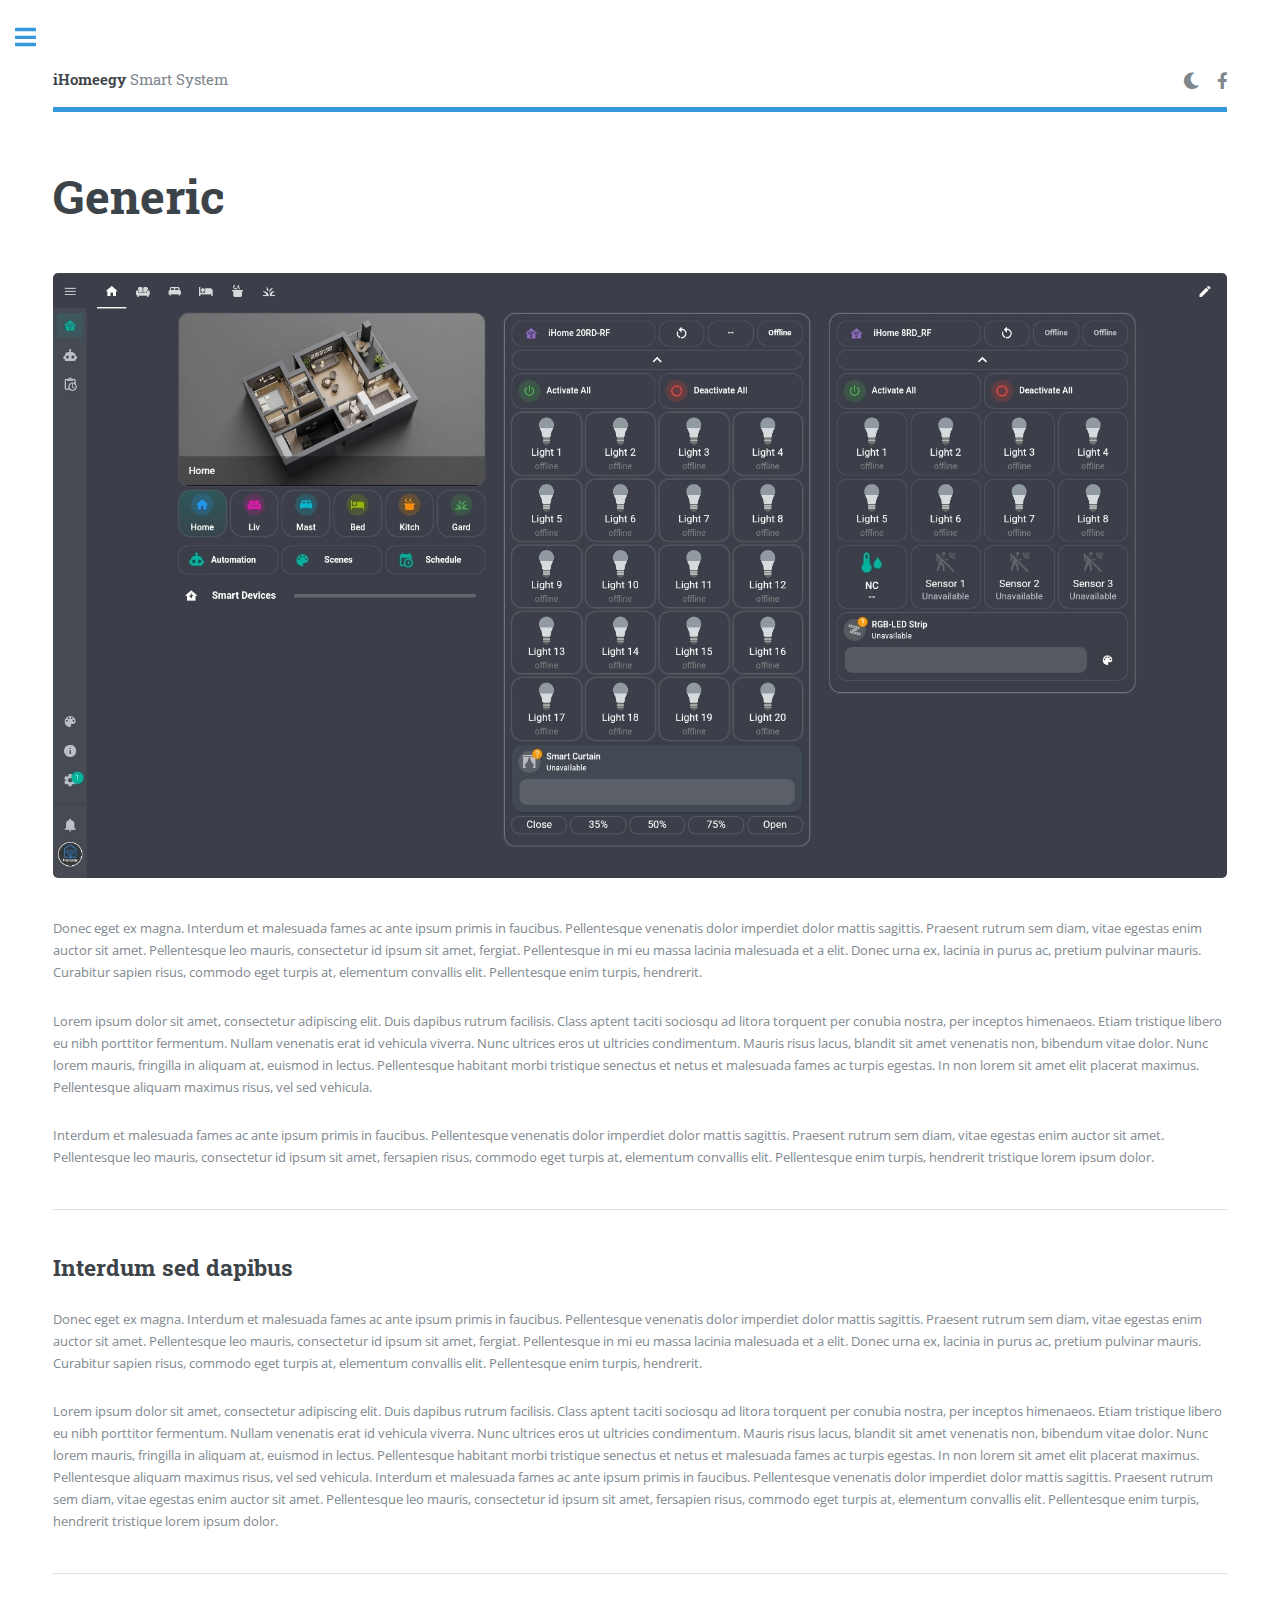
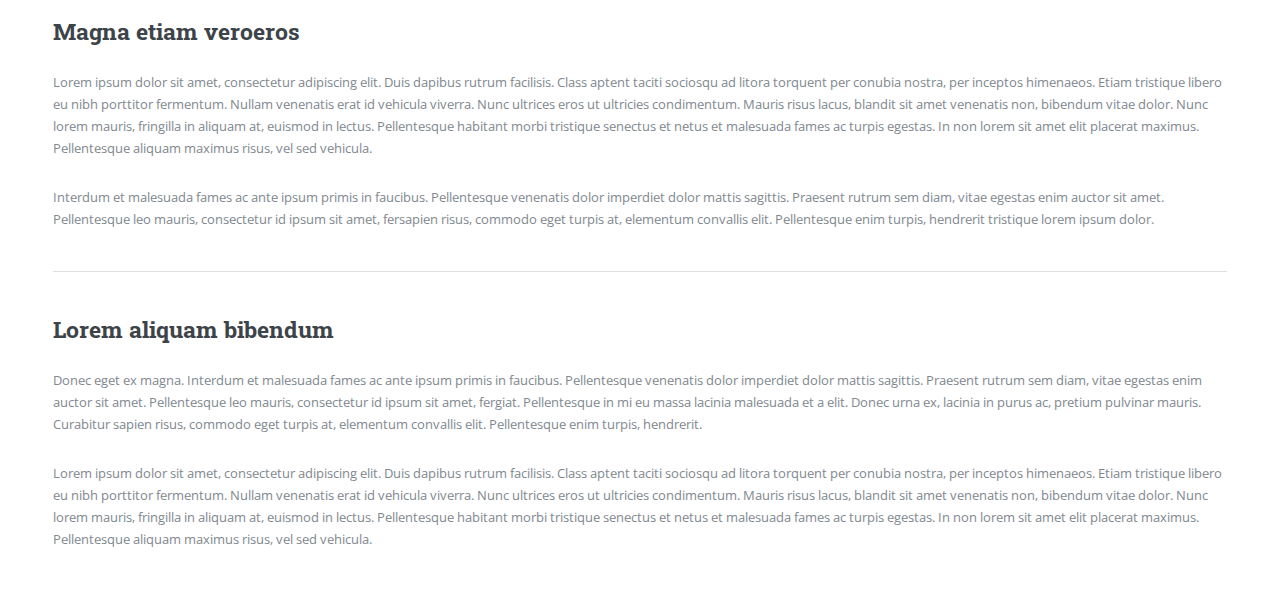
==== commit 4b23031d: "generic.html" ====
--- a/generic.html
+++ b/generic.html
@@ -6,18 +6,18 @@
 		<meta name="viewport" content="width=device-width, initial-scale=1, user-scalable=no" />
 		<link rel="stylesheet" href="assets/css/main.css" />
 		<style>
-			/* منع الوميض الأولي */
+		
 			body:not(.loaded) {
 				opacity: 0;
 				overflow: hidden;
 			}
 			
-			/* تأثير الانتقال */
+			
 			body {
 				transition: opacity 0.4s ease-in-out !important;
 			}
 			
-			/* إصلاح ألوان الوضع الليلي مسبقاً */
+			
 			body.dark-mode {
 				background-color: #111 !important;
 				color: #fff !important;
@@ -58,7 +58,7 @@
 	</head>
 	<body class="is-preload">
 		<script>
-			// تطبيق الوضع الليلي قبل تحميل الصفحة
+			
 			(function() {
 				const savedTheme = localStorage.getItem('theme');
 				if (savedTheme === 'dark') {
@@ -92,7 +92,7 @@
 										<h1>Generic</h1>
 									</header>
 
-									<span class="image main"><img src="images/pic11.png" alt="" /></span>
+									<span class="image main"><img src="images/pic12.jpg" alt="" /></span>
 
 									<p>Donec eget ex magna. Interdum et malesuada fames ac ante ipsum primis in faucibus. Pellentesque venenatis dolor imperdiet dolor mattis sagittis. Praesent rutrum sem diam, vitae egestas enim auctor sit amet. Pellentesque leo mauris, consectetur id ipsum sit amet, fergiat. Pellentesque in mi eu massa lacinia malesuada et a elit. Donec urna ex, lacinia in purus ac, pretium pulvinar mauris. Curabitur sapien risus, commodo eget turpis at, elementum convallis elit. Pellentesque enim turpis, hendrerit.</p>
 									<p>Lorem ipsum dolor sit amet, consectetur adipiscing elit. Duis dapibus rutrum facilisis. Class aptent taciti sociosqu ad litora torquent per conubia nostra, per inceptos himenaeos. Etiam tristique libero eu nibh porttitor fermentum. Nullam venenatis erat id vehicula viverra. Nunc ultrices eros ut ultricies condimentum. Mauris risus lacus, blandit sit amet venenatis non, bibendum vitae dolor. Nunc lorem mauris, fringilla in aliquam at, euismod in lectus. Pellentesque habitant morbi tristique senectus et netus et malesuada fames ac turpis egestas. In non lorem sit amet elit placerat maximus. Pellentesque aliquam maximus risus, vel sed vehicula.</p>
@@ -229,22 +229,22 @@
 				const isDark = body.classList.toggle('dark-mode');
 				const icon = document.getElementById('darkModeToggle');
 				
-				// تبديل الأيقونات
+				
 				icon.classList.toggle('fa-sun', isDark);
 				icon.classList.toggle('fa-moon', !isDark);
 				
-				// حفظ الإعدادات
+				
 				localStorage.setItem('theme', isDark ? 'dark' : 'light');
 			}
 
-			// تحديث الأيقونات عند التحميل
+			
 			document.addEventListener('DOMContentLoaded', () => {
 				const icon = document.getElementById('darkModeToggle');
 				if (localStorage.getItem('theme') === 'dark') {
 					icon.classList.replace('fa-moon', 'fa-sun');
 				}
 				
-				// إظهار الصفحة بعد التحميل
+			
 				setTimeout(() => {
 					document.body.classList.add('loaded');
 					document.body.classList.remove('is-preload');
--- a/assets/css/main.css
+++ b/assets/css/main.css
@@ -5,8 +5,6 @@
 	html5up.net | @ajlkn
 	Free for personal and commercial use under the CCA 3.0 license (html5up.net/license)
 */
-
-
 html, body, div, span, applet, object,
 iframe, h1, h2, h3, h4, h5, h6, p, blockquote,
 pre, a, abbr, acronym, address, big, cite,
@@ -90,6 +88,7 @@
     -webkit-transition: none !important;
     -ms-transition: none !important;
     transition: none !important; }
+
 /* Type */
 body, input, select, textarea {
   color: #7f888f;
@@ -1354,7 +1353,7 @@
       color: inherit; }
       ul.icons li .icon:before {
         font-size: 1.25em; }
-		
+
 /* Contact */
 ul.contact {
   list-style: none;
